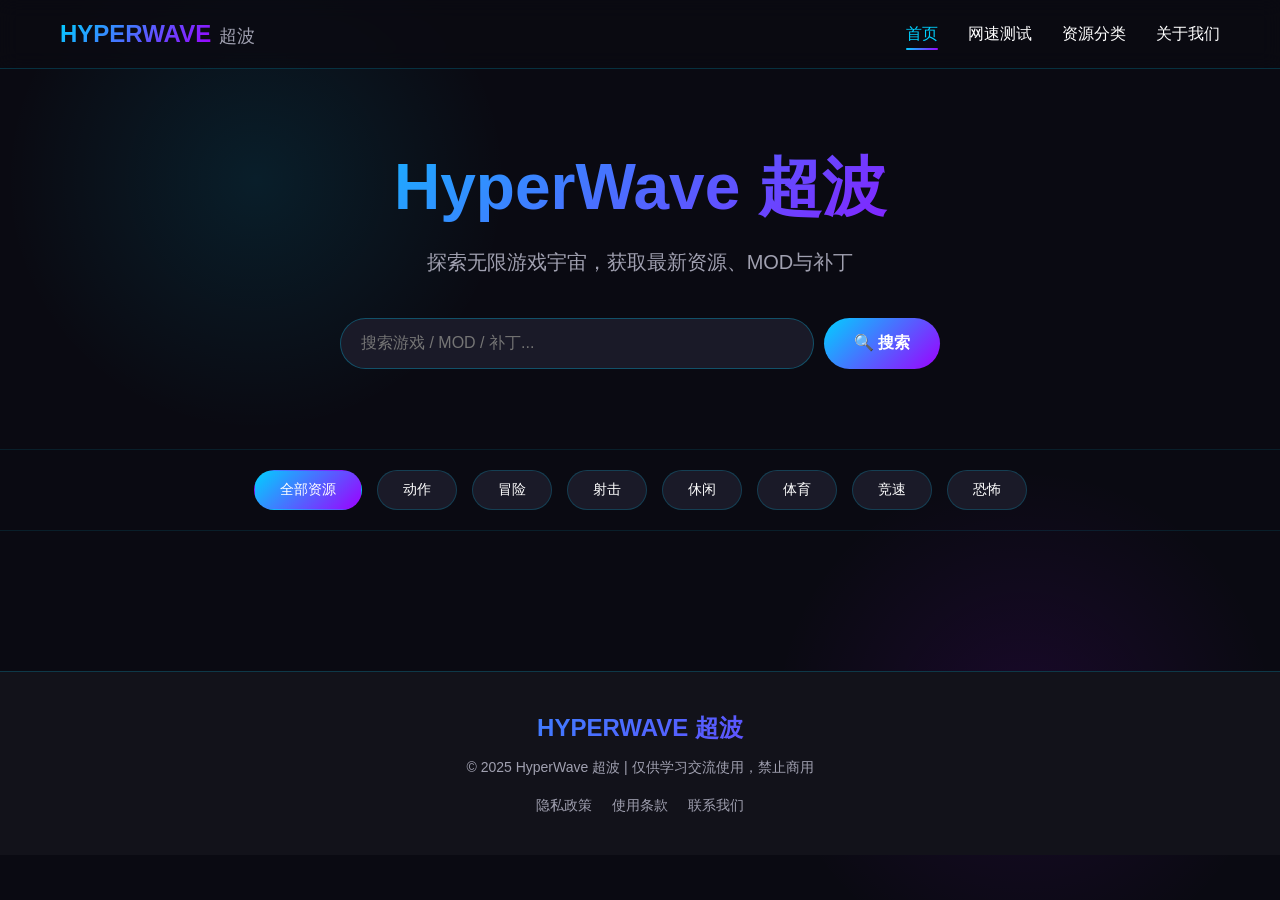
==== index.html @ bfdbbdab "Update index.html" ====
<!DOCTYPE html>
<html lang="zh-CN">
<head>
  <meta charset="UTF-8">
  <meta name="viewport" content="width=device-width, initial-scale=1.0">
  <title>HyperWave 超波 | 游戏资源空间站</title>
  <style>
    /* 全局样式重置 */
    * {
      margin: 0;
      padding: 0;
      box-sizing: border-box;
      font-family: 'Inter', 'PingFang SC', 'Microsoft YaHei', sans-serif;
    }

    /* 自定义CSS变量（科幻蓝紫渐变主题，完全还原最初样式） */
    :root {
      --bg-primary: #0a0a12;
      --bg-secondary: #12121a;
      --bg-card: #1a1a28;
      --text-primary: #ffffff;
      --text-secondary: #a0a0b0;
      --accent-blue: #00d1ff;
      --accent-purple: #9d00ff;
      --accent-gradient: linear-gradient(135deg, #00d1ff 0%, #9d00ff 100%);
    }

    /* 页面基础样式 */
    body {
      background-color: var(--bg-primary);
      color: var(--text-primary);
      background-image: 
        radial-gradient(circle at 20% 20%, rgba(0, 209, 255, 0.1) 0%, transparent 20%),
        radial-gradient(circle at 80% 80%, rgba(157, 0, 255, 0.1) 0%, transparent 20%);
      min-height: 100vh;
    }

    .container {
      width: 100%;
      max-width: 1200px;
      margin: 0 auto;
      padding: 0 20px;
    }

    /* 头部导航样式（完全还原最初） */
    .hw-header {
      background-color: rgba(10, 10, 18, 0.8);
      backdrop-filter: blur(10px);
      border-bottom: 1px solid rgba(0, 209, 255, 0.2);
      padding: 20px 0;
      position: sticky;
      top: 0;
      z-index: 999;
    }

    .hw-header .container {
      display: flex;
      justify-content: space-between;
      align-items: center;
    }

    .logo {
      display: flex;
      align-items: baseline;
      gap: 8px;
    }

    .logo-text {
      font-size: 24px;
      font-weight: 900;
      background: var(--accent-gradient);
      -webkit-background-clip: text;
      -webkit-text-fill-color: transparent;
      background-clip: text;
    }

    .logo-sub {
      font-size: 18px;
      color: var(--text-secondary);
    }

    .nav-menu {
      display: flex;
      align-items: center;
      gap: 30px;
    }

    .nav-link {
      color: var(--text-primary);
      text-decoration: none;
      font-size: 16px;
      font-weight: 500;
      transition: all 0.3s ease;
      position: relative;
    }

    .nav-link:hover {
      color: var(--accent-blue);
    }

    .nav-link.active {
      color: var(--accent-blue);
    }

    .nav-link.active::after {
      content: '';
      position: absolute;
      bottom: -5px;
      left: 0;
      width: 100%;
      height: 2px;
      background: var(--accent-gradient);
      border-radius: 2px;
    }

    /* 下拉菜单样式 */
    .dropdown {
      position: relative;
    }

    .dropdown-toggle {
      display: flex;
      align-items: center;
      gap: 5px;
      cursor: pointer;
    }

    .dropdown-menu {
      position: absolute;
      top: 100%;
      right: 0;
      background-color: var(--bg-card);
      border: 1px solid rgba(0, 209, 255, 0.3);
      border-radius: 10px;
      padding: 10px 0;
      min-width: 150px;
      box-shadow: 0 10px 30px rgba(0, 0, 0, 0.5);
      opacity: 0;
      visibility: hidden;
      transform: translateY(10px);
      transition: all 0.3s ease;
      z-index: 9999;
    }

    .dropdown:hover .dropdown-menu {
      opacity: 1;
      visibility: visible;
      transform: translateY(0);
    }

    .dropdown-menu a {
      display: block;
      padding: 10px 20px;
      color: var(--text-primary);
      text-decoration: none;
      font-size: 14px;
      transition: all 0.3s ease;
    }

    .dropdown-menu a:hover {
      background-color: rgba(0, 209, 255, 0.1);
      color: var(--accent-blue);
      padding-left: 25px;
    }

    /* 英雄区样式（完全还原最初） */
    .hw-hero {
      padding: 80px 0;
      text-align: center;
    }

    .hero-content {
      max-width: 800px;
      margin: 0 auto;
    }

    .hero-title {
      font-size: 64px;
      font-weight: 900;
      background: var(--accent-gradient);
      -webkit-background-clip: text;
      -webkit-text-fill-color: transparent;
      background-clip: text;
      margin-bottom: 20px;
      line-height: 1.2;
    }

    .hero-desc {
      font-size: 20px;
      color: var(--text-secondary);
      margin-bottom: 40px;
      line-height: 1.6;
    }

    .hero-search {
      display: flex;
      gap: 10px;
      max-width: 600px;
      margin: 0 auto;
    }

    .hero-search input {
      flex: 1;
      padding: 15px 20px;
      background-color: var(--bg-card);
      border: 1px solid rgba(0, 209, 255, 0.3);
      border-radius: 30px;
      color: var(--text-primary);
      font-size: 16px;
      outline: none;
      transition: all 0.3s ease;
    }

    .hero-search input:focus {
      border-color: var(--accent-blue);
      box-shadow: 0 0 20px rgba(0, 209, 255, 0.2);
    }

    .search-btn {
      padding: 15px 30px;
      background: var(--accent-gradient);
      border: none;
      border-radius: 30px;
      color: var(--text-primary);
      font-size: 16px;
      font-weight: 700;
      cursor: pointer;
      transition: all 0.3s ease;
    }

    .search-btn:hover {
      transform: translateY(-3px);
      box-shadow: 0 0 25px rgba(0, 209, 255, 0.4);
    }

    /* 分类导航样式（完全还原最初） */
    .hw-category {
      padding: 20px 0;
      border-top: 1px solid rgba(0, 209, 255, 0.1);
      border-bottom: 1px solid rgba(0, 209, 255, 0.1);
      margin-bottom: 40px;
    }

    .hw-category .container {
      display: flex;
      flex-wrap: wrap;
      gap: 15px;
      justify-content: center;
    }

    .category-btn {
      padding: 10px 25px;
      background-color: var(--bg-card);
      border: 1px solid rgba(0, 209, 255, 0.2);
      border-radius: 30px;
      color: var(--text-primary);
      font-size: 14px;
      font-weight: 500;
      cursor: pointer;
      transition: all 0.3s ease;
    }

    .category-btn:hover {
      border-color: var(--accent-blue);
      color: var(--accent-blue);
    }

    .category-btn.active {
      background: var(--accent-gradient);
      border-color: transparent;
      color: var(--text-primary);
    }

    /* 游戏列表网格样式（完全还原最初） */
    .hw-game-grid {
      display: grid;
      grid-template-columns: repeat(auto-fill, minmax(300px, 1fr));
      gap: 30px;
      padding: 20px 0 80px;
    }

    .game-card {
      background-color: var(--bg-card);
      border: 1px solid rgba(0, 209, 255, 0.2);
      border-radius: 15px;
      overflow: hidden;
      transition: all 0.3s ease;
      box-shadow: 0 5px 15px rgba(0, 0, 0, 0.2);
    }

    .game-card:hover {
      transform: translateY(-10px);
      border-color: var(--accent-blue);
      box-shadow: 0 15px 30px rgba(0, 209, 255, 0.2);
    }

    .game-cover {
      width: 100%;
      height: 200px;
      object-fit: cover;
      border-bottom: 1px solid rgba(0, 209, 255, 0.2);
    }

    .game-info {
      padding: 20px;
    }

    .game-title {
      font-size: 18px;
      font-weight: 700;
      margin-bottom: 10px;
      color: var(--text-primary);
    }

    .game-type {
      display: inline-block;
      padding: 5px 10px;
      background-color: rgba(0, 209, 255, 0.1);
      border-radius: 20px;
      color: var(--accent-blue);
      font-size: 12px;
      margin-bottom: 15px;
    }

    .detail-btn {
      width: 100%;
      padding: 12px;
      background: var(--accent-gradient);
      border: none;
      border-radius: 8px;
      color: var(--text-primary);
      font-size: 14px;
      font-weight: 700;
      cursor: pointer;
      transition: all 0.3s ease;
      text-decoration: none;
      display: block;
      text-align: center;
    }

    .detail-btn:hover {
      box-shadow: 0 0 15px rgba(0, 209, 255, 0.3);
    }

    /* 底部样式（完全还原最初） */
    .hw-footer {
      background-color: var(--bg-secondary);
      border-top: 1px solid rgba(0, 209, 255, 0.2);
      padding: 40px 0;
      margin-top: auto;
    }

    .footer-content {
      text-align: center;
    }

    .footer-logo {
      font-size: 24px;
      font-weight: 900;
      background: var(--accent-gradient);
      -webkit-background-clip: text;
      -webkit-text-fill-color: transparent;
      background-clip: text;
      margin-bottom: 15px;
    }

    .footer-desc {
      color: var(--text-secondary);
      font-size: 14px;
      margin-bottom: 20px;
    }

    .footer-links {
      display: flex;
      justify-content: center;
      gap: 20px;
    }

    .footer-links a {
      color: var(--text-secondary);
      text-decoration: none;
      font-size: 14px;
      transition: all 0.3s ease;
    }

    .footer-links a:hover {
      color: var(--accent-blue);
    }

    /* 动画定义 */
    @keyframes fadeIn {
      from { opacity: 0; }
      to { opacity: 1; }
    }

    /* 响应式适配 */
    @media (max-width: 768px) {
      .hero-title {
        font-size: 36px;
      }
      .hero-desc {
        font-size: 16px;
      }
      .nav-menu {
        gap: 15px;
      }
      .logo-text {
        font-size: 20px;
      }
      .logo-sub {
        font-size: 16px;
      }
    }

    @media (max-width: 480px) {
      .hero-search {
        flex-direction: column;
      }
      .nav-menu {
        gap: 10px;
      }
      .nav-link {
        font-size: 14px;
      }
      .hw-game-grid {
        grid-template-columns: 1fr;
      }
    }
  </style>
</head>
<body>

<!-- 顶部导航栏（带渐变LOGO，完全还原最初） -->
<header class="hw-header">
  <div class="container">
    <div class="logo">
      <span class="logo-text">HYPERWAVE</span>
      <span class="logo-sub">超波</span>
    </div>
    <nav class="nav-menu">
      <a href="index.html" class="nav-link active">首页</a>
      <a href="speed.html" class="nav-link">网速测试</a>
      <div class="dropdown">
        <a href="#" class="nav-link dropdown-toggle">资源分类</a>
        <div class="dropdown-menu">
          <a href="#" data-type="all">全部资源</a>
          <a href="#" data-type="动作">动作</a>
          <a href="#" data-type="冒险">冒险</a>
          <a href="#" data-type="射击">射击</a>
          <a href="#" data-type="休闲">休闲</a>
          <a href="#" data-type="体育">体育</a>
          <a href="#" data-type="竞速">竞速</a>
          <a href="#" data-type="恐怖">恐怖</a>
        </div>
      </div>
      <a href="about.html" class="nav-link">关于我们</a>
    </nav>
  </div>
</header>

<!-- 英雄区（中间大LOGO，完全还原最初） -->
<section class="hw-hero">
  <div class="container">
    <div class="hero-content">
      <h1 class="hero-title">HyperWave 超波</h1>
      <p class="hero-desc">探索无限游戏宇宙，获取最新资源、MOD与补丁</p>
      <div class="hero-search">
        <input type="text" id="search" placeholder="搜索游戏 / MOD / 补丁...">
        <button class="search-btn">🔍 搜索</button>
      </div>
    </div>
  </div>
</section>

<!-- 分类导航（完全还原最初） -->
<section class="hw-category">
  <div class="container">
    <button class="category-btn active" data-type="all">全部资源</button>
    <button class="category-btn" data-type="动作">动作</button>
    <button class="category-btn" data-type="冒险">冒险</button>
    <button class="category-btn" data-type="射击">射击</button>
    <button class="category-btn" data-type="休闲">休闲</button>
    <button class="category-btn" data-type="体育">体育</button>
    <button class="category-btn" data-type="竞速">竞速</button>
    <button class="category-btn" data-type="恐怖">恐怖</button>
  </div>
</section>

<!-- 游戏资源列表（完全还原最初样式，数据匹配你文档） -->
<main class="container">
  <div class="hw-game-grid" id="gameList"></div>
</main>

<!-- 底部（完全还原最初） -->
<footer class="hw-footer">
  <div class="container">
    <div class="footer-content">
      <div class="footer-logo">HYPERWAVE 超波</div>
      <p class="footer-desc">© 2025 HyperWave 超波 | 仅供学习交流使用，禁止商用</p>
      <div class="footer-links">
        <a href="#">隐私政策</a>
        <a href="#">使用条款</a>
        <a href="about.html">联系我们</a>
      </div>
    </div>
  </div>
</footer>

<script>
// 游戏数据（完全匹配你文档，有几个网盘链接就显示几个，缺失自动隐藏）
const games = [
  {
    id: 1,
    title: "与你在一起 免安装中文版",
    type: "休闲",
    cover: "https://picsum.photos/seed/yuniyiqizai/400/250",
    desc: "主角James接手民宿，寻找失踪哥哥，并与美丽房客发展感情的3D开放世界恋爱养成游戏。",
    kuake: "https://pan.quark.cn/s/83852767b0b5",
    baidu: "https://pan.baidu.com/s/10VH2cS2tzbSWJlyvOLbOoA?pwd=4jre",
    xunlei: ""
  },
  {
    id: 2,
    title: "游戏常用运行库合集",
    type: "工具",
    cover: "https://picsum.photos/seed/runtime/400/250",
    desc: "游戏必备运行库一键安装包，解决缺少dll、无法启动等90%问题。",
    kuake: "https://pan.quark.cn/s/4f7f78309de2?pwd=BU5G",
    baidu: "https://pan.baidu.com/s/1Tx6Z91ils2OwdMy3_oikmw?pwd=a56g",
    xunlei: ""
  },
  {
    id: 3,
    title: "浣熊推币机 免安装中文版",
    type: "休闲",
    cover: "https://picsum.photos/seed/raccooncoin/400/250",
    desc: "推币机 + 肉鸽卡组构建，150种道具，6名角色，超爽解压。",
    kuake: "https://pan.quark.cn/s/0624ed9c4b96",
    baidu: "https://pan.baidu.com/s/1TAGSt1XbPN7W32o3Grx8aw?pwd=5ijh",
    xunlei: "https://pan.xunlei.com/s/VOpp-UpnAxXVDI_iktjDIwdBA1?pwd=g3n9"
  },
  {
    id: 4,
    title: "灰烬之国 免安装中文版",
    type: "动作",
    cover: "https://picsum.photos/seed/cinderia/400/250",
    desc: "黑暗童话风Roguelite动作游戏，4角色+180技能，爽感战斗。",
    kuake: "https://pan.quark.cn/s/dc61e6bca6a5",
    baidu: "https://pan.baidu.com/s/13sP07opjTxYqO5YqL94J_g?pwd=jnv4",
    xunlei: "https://pan.xunlei.com/s/VOpp0AIAND0feDD6AYYWAm0AA1?pwd=kkub"
  },
  {
    id: 5,
    title: "被勒索的主播 免安装中文版",
    type: "恐怖",
    cover: "https://picsum.photos/seed/hackedstreamer/400/250",
    desc: "真人演出互动电影，50+决策点，5种结局，悬疑窒息。",
    kuake: "https://pan.quark.cn/s/b6490b0fad4e",
    baidu: "https://pan.baidu.com/s/1G7r6J9n1rskhOj5NxbeV-A?pwd=ka43",
    xunlei: ""
  },
  {
    id: 6,
    title: "太空中的妈妈被盗 免费下载",
    type: "冒险",
    cover: "https://picsum.photos/seed/spacemom/400/250",
    desc: "太空探索解谜，寻找妈妈与朋友，剧情向冒险。",
    kuake: "https://pan.quark.cn/s/a63341762d27",
    baidu: "https://pan.baidu.com/s/1YFgYe3rxh8xrrY2crawD3g?pwd=hm36",
    xunlei: ""
  },
  {
    id: 7,
    title: "钢铁雄心4 免费下载",
    type: "动作",
    cover: "https://picsum.photos/seed/hoi4/400/250",
    desc: "二战史诗级战略游戏，含全DLC，历史由你改写。",
    kuake: "https://pan.quark.cn/s/f995c036371a",
    baidu: "",
    xunlei: ""
  },
  {
    id: 8,
    title: "边境检察官 免费下载",
    type: "休闲",
    cover: "https://picsum.photos/seed/border/400/250",
    desc: "边防检察官模拟，查证件、缉私、枪战、追缉，高压体验。",
    kuake: "https://pan.quark.cn/s/d9acffb363e8",
    baidu: "",
    xunlei: ""
  },
  {
    id: 9,
    title: "宗门起源 免安装中文版",
    type: "冒险",
    cover: "https://picsum.photos/seed/zongmen/400/250",
    desc: "开放世界修仙，建宗门、收弟子、闯江湖、抢地盘。",
    kuake: "https://pan.quark.cn/s/5d5e9b79727e",
    baidu: "https://pan.baidu.com/s/1F5nODS8Cx8HQ-PoAXMkQ?pwd=5gjs",
    xunlei: ""
  },
  {
    id: 10,
    title: "纯白和弦（内置作弊菜单）",
    type: "休闲",
    cover: "https://picsum.photos/seed/whitechord/400/250",
    desc: "歌剧少女养成卡牌手游，内置作弊菜单，爽玩全内容。",
    kuake: "https://pan.quark.cn/s/25adef09202d",
    baidu: "",
    xunlei: ""
  },
  {
    id: 11,
    title: "饿殍：明末千里行（解锁完整版）",
    type: "冒险",
    cover: "https://picsum.photos/seed/epiao/400/250",
    desc: "明末黑暗剧情向AVG，双向救赎故事，全内容解锁。",
    kuake: "https://pan.quark.cn/s/9be2f2f79a24",
    baidu: "",
    xunlei: ""
  },
  {
    id: 12,
    title: "大富翁 1-11 合集",
    type: "休闲",
    cover: "https://picsum.photos/seed/richman/400/250",
    desc: "经典大富翁全系列合集，童年回忆一次性集齐。",
    kuake: "https://pan.quark.cn/s/0c0391e7919c",
    baidu: "",
    xunlei: ""
  },
  {
    id: 13,
    title: "千恋*万花",
    type: "休闲",
    cover: "https://picsum.photos/seed/senren/400/250",
    desc: "柚子社神作，和风恋爱冒险，全语音全CG。",
    kuake: "https://pan.quark.cn/s/d06c56e05433",
    baidu: "",
    xunlei: ""
  },
  {
    id: 14,
    title: "中国式网游",
    type: "休闲",
    cover: "https://picsum.photos/seed/chinesemmo/400/250",
    desc: "模拟国产网游氪金人生，超多结局，爆笑玩梗。",
    kuake: "https://pan.quark.cn/s/96047cc5daa0",
    baidu: "",
    xunlei: ""
  },
  {
    id: 15,
    title: "夏日美女：欧巴请和我恋爱吧！ 免安装中文版",
    type: "休闲",
    cover: "https://picsum.photos/seed/summerlove/400/250",
    desc: "乡村恋爱冒险，5位女主，多结局，沉浸式第一人称。",
    kuake: "https://pan.quark.cn/s/d597200fb40d?pwd=8XmX",
    baidu: "https://pan.baidu.com/s/1P147CNhFweeKPReSxx7Q?pwd=inip",
    xunlei: ""
  },
  {
    id: 16,
    title: "杀戮尖塔2 单机+联机 送修改器",
    type: "休闲",
    cover: "https://picsum.photos/seed/sts2/400/250",
    desc: "神作卡牌续作，单机+联机，送修改器，免安装中文版。",
    kuake: "https://pan.quark.cn/s/de756bf7a5d2",
    baidu: "https://pan.baidu.com/s/18kuJm9OQUV7JfjqviQzf5Q?pwd=ds2a",
    xunlei: "https://pan.xunlei.com/s/VOoci-z0ZcV7JfjVnaBS8jvKA1?pwd=huvt"
  },
  {
    id: 17,
    title: "灾后修复师 免安装中文版",
    type: "休闲",
    cover: "https://picsum.photos/seed/roadcraft/400/250",
    desc: "灾后重建模拟，40+工程车辆，8张地图，支持多人联机。",
    kuake: "https://pan.quark.cn/s/d6eac4483e7d?pwd=P5sV",
    baidu: "https://pan.baidu.com/s/1_lPzcvDI8O5J2HVC-ON8yQ?pwd=qkim",
    xunlei: ""
  },
  {
    id: 18,
    title: "攀爬动物：在一起 免安装中文版",
    type: "休闲",
    cover: "https://picsum.photos/seed/climberanimal/400/250",
    desc: "多人跑酷闯关，1-8人联机，跌倒重来，欢乐刺激。",
    kuake: "https://pan.quark.cn/s/849049828092?pwd=Azet",
    baidu: "https://pan.baidu.com/s/1Uu3wz_KfMYel7CFxqY2S1A?pwd=cmcm",
    xunlei: "https://pan.xunlei.com/s/VOoc65uq951lMoP1kyoghO82A1?pwd=4yhh"
  },
  {
    id: 19,
    title: "美女，请别影响我成仙 免安装中文版",
    type: "休闲",
    cover: "https://picsum.photos/seed/xiuxian/400/250",
    desc: "第一人称修仙，多位美女角色，多分支剧情。",
    kuake: "https://pan.quark.cn/s/f51d2012a0be?pwd=e2PG",
    baidu: "",
    xunlei: ""
  },
  {
    id: 20,
    title: "死亡搁浅2：冥滩之上 免安装中文版",
    type: "动作",
    cover: "https://picsum.photos/seed/deathstranding2/400/250",
    desc: "小岛秀夫神作续作，PC终极版，开放世界连接玩法。",
    kuake: "https://pan.quark.cn/s/f7e76ad59970?pwd=XdgQ",
    baidu: "https://pan.baidu.com/s/115XF1ljOkec_Ztw__4Fng?pwd=9ycg",
    xunlei: ""
  },
  {
    id: 21,
    title: "刮个爽 免安装中文版",
    type: "休闲",
    cover: "https://picsum.photos/seed/scratchy/400/250",
    desc: "刮刮乐减压游戏，自动挂机，财富狂飙，超上头。",
    kuake: "https://pan.quark.cn/s/09160ad8e6b7",
    baidu: "https://pan.baidu.com/s/1s0Yed9T0oXPmlxwmsJw58jg?pwd=8gtu",
    xunlei: ""
  }
];

// DOM元素获取
const gameList = document.getElementById("gameList");
const searchInput = document.getElementById("search");
const categoryBtns = document.querySelectorAll(".category-btn");
const dropdownLinks = document.querySelectorAll(".dropdown-menu a");

// 渲染游戏列表（完全还原最初样式）
function renderGameList(filteredGames) {
  gameList.innerHTML = "";
  if (!filteredGames || filteredGames.length === 0) {
    gameList.innerHTML = "<p style='grid-column: 1/-1; text-align: center; color: var(--text-secondary); font-size: 18px; padding: 50px 0;'>暂无相关资源</p>";
    return;
  }
  filteredGames.forEach(game => {
    const card = document.createElement("div");
    card.className = "game-card";
    card.innerHTML = `
      <img src="${game.cover}" alt="${game.title}" class="game-cover" loading="lazy">
      <div class="game-info">
        <h3 class="game-title">${game.title}</h3>
        <span class="game-type">${game.type}</span>
        <a href="game.html?id=${game.id}" class="detail-btn">查看详情</a>
      </div>
    `;
    gameList.appendChild(card);
  });
}

// 搜索功能
searchInput.addEventListener("input", () => {
  const keyword = searchInput.value.toLowerCase().trim();
  const filteredGames = games.filter(game => 
    game.title.toLowerCase().includes(keyword) || 
    game.type.toLowerCase().includes(keyword)
  );
  renderGameList(filteredGames);
  
  // 同步分类按钮状态
  categoryBtns.forEach(btn => btn.classList.remove("active"));
  document.querySelector('.category-btn[data-type="all"]').classList.add("active");
});

// 分类按钮筛选
categoryBtns.forEach(btn => {
  btn.addEventListener("click", () => {
    // 重置激活状态
    categoryBtns.forEach(b => b.classList.remove("active"));
    btn.classList.add("active");
    
    const type = btn.dataset.type;
    const filteredGames = type === "all" ? games : games.filter(game => game.type === type);
    renderGameList(filteredGames);
  });
});

// 下拉菜单联动筛选
dropdownLinks.forEach(link => {
  链接.addEventListener("click", (e) => {
    e.preventDefault();
    const type = 链接.dataset.type;
    
    // 同步分类按钮
    categoryBtns.forEach(btn => {
      btn.classList.toggle("active", btn.dataset.type === type);
    });
    
    // 筛选游戏
    const filteredGames = type === "all" ? games : games.filter(game => game.type === type);
    renderGameList(filteredGames);
  });
});

// 页面加载完成后初始渲染
document.addEventListener("DOMContentLoaded", () => {
  renderGameList(games);
});
</script>

</body>
</html>
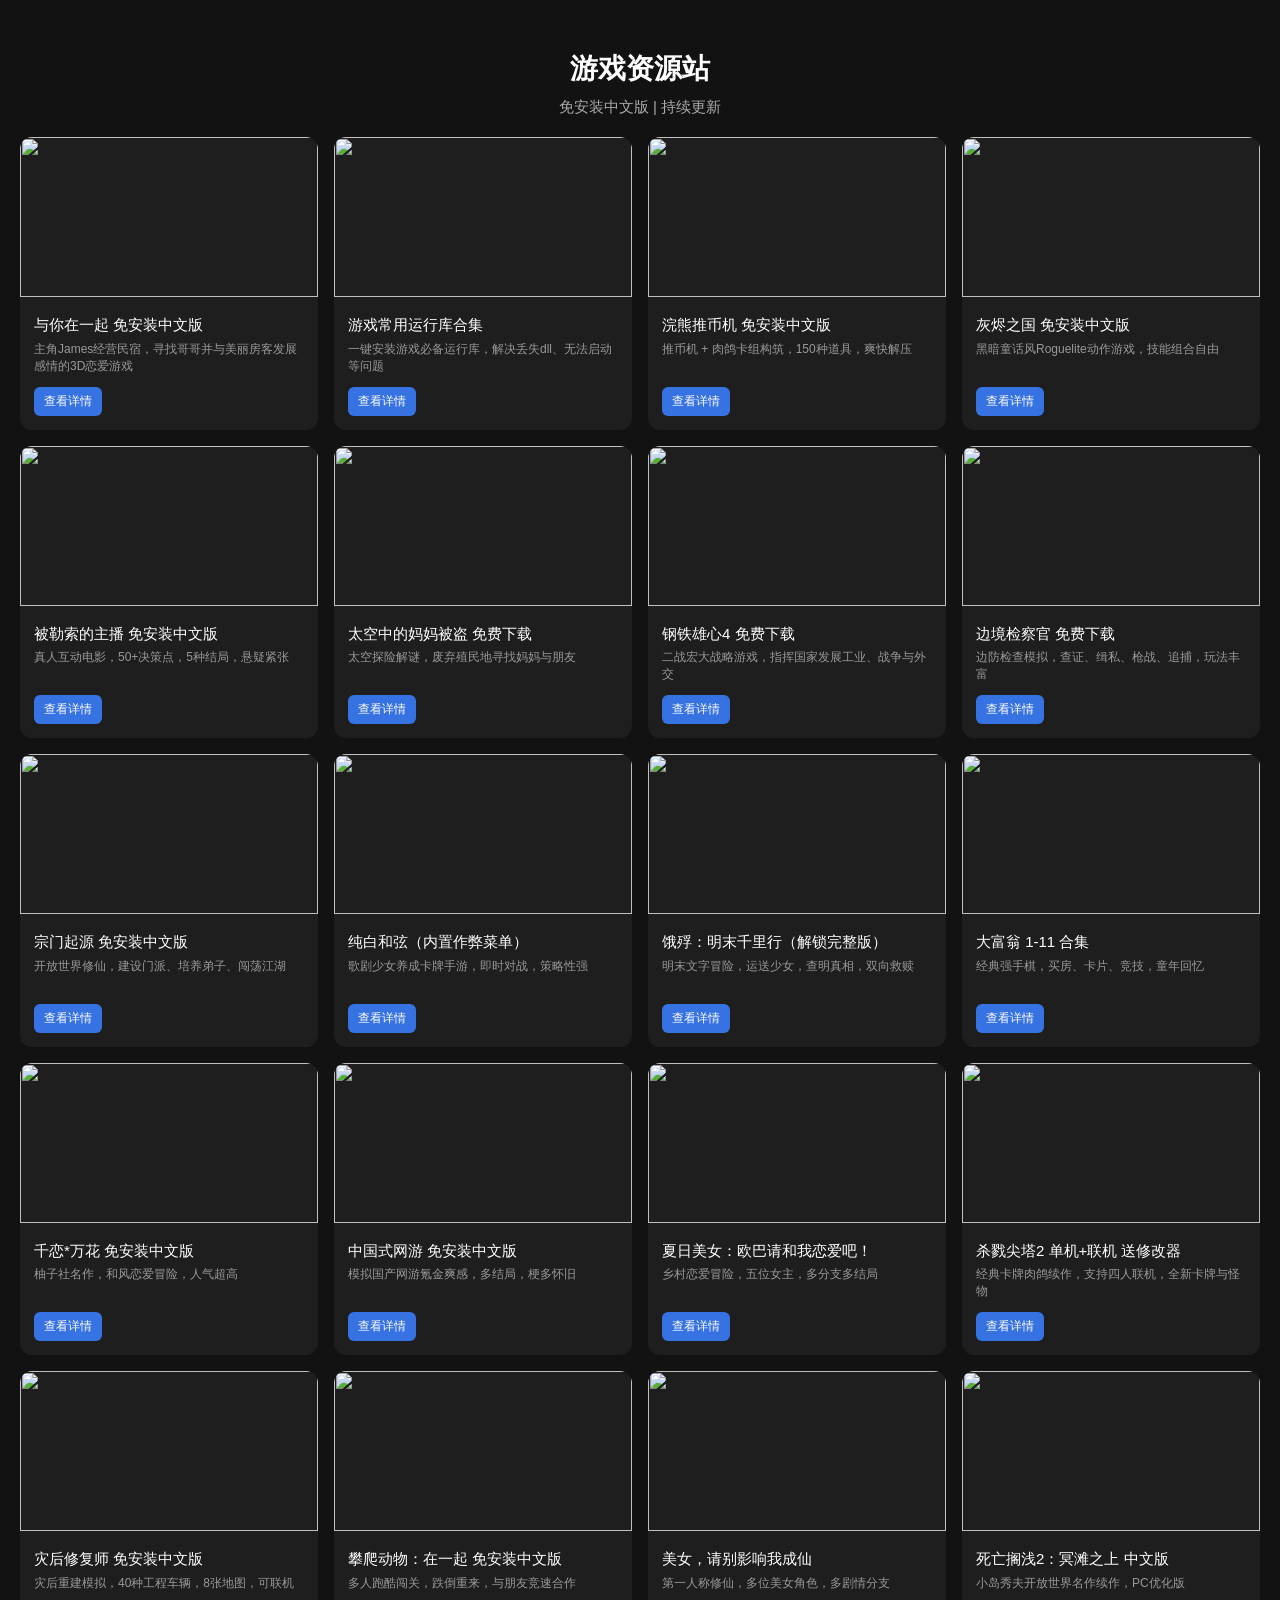
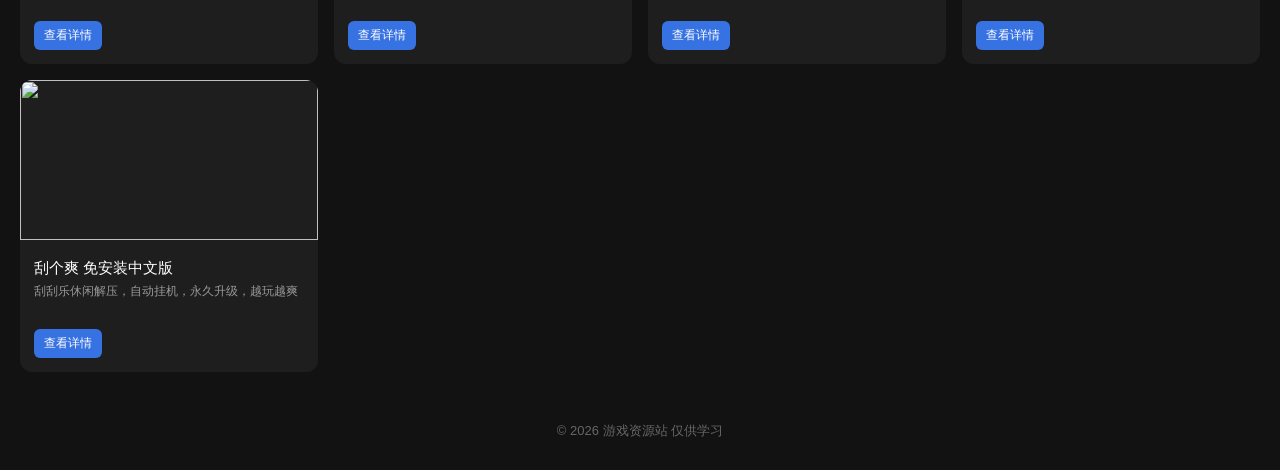
==== commit 62c7bff5: "Update index.html" ====
--- a/index.html
+++ b/index.html
@@ -1,803 +1,76 @@
 <!DOCTYPE html>
 <html lang="zh-CN">
 <head>
-  <meta charset="UTF-8">
-  <meta name="viewport" content="width=device-width, initial-scale=1.0">
-  <title>HyperWave 超波 | 游戏资源空间站</title>
-  <style>
-    /* 全局样式重置 */
-    * {
-      margin: 0;
-      padding: 0;
-      box-sizing: border-box;
-      font-family: 'Inter', 'PingFang SC', 'Microsoft YaHei', sans-serif;
-    }
-
-    /* 自定义CSS变量（科幻蓝紫渐变主题，完全还原最初样式） */
-    :root {
-      --bg-primary: #0a0a12;
-      --bg-secondary: #12121a;
-      --bg-card: #1a1a28;
-      --text-primary: #ffffff;
-      --text-secondary: #a0a0b0;
-      --accent-blue: #00d1ff;
-      --accent-purple: #9d00ff;
-      --accent-gradient: linear-gradient(135deg, #00d1ff 0%, #9d00ff 100%);
-    }
-
-    /* 页面基础样式 */
-    body {
-      background-color: var(--bg-primary);
-      color: var(--text-primary);
-      background-image: 
-        radial-gradient(circle at 20% 20%, rgba(0, 209, 255, 0.1) 0%, transparent 20%),
-        radial-gradient(circle at 80% 80%, rgba(157, 0, 255, 0.1) 0%, transparent 20%);
-      min-height: 100vh;
-    }
-
-    .container {
-      width: 100%;
-      max-width: 1200px;
-      margin: 0 auto;
-      padding: 0 20px;
-    }
-
-    /* 头部导航样式（完全还原最初） */
-    .hw-header {
-      background-color: rgba(10, 10, 18, 0.8);
-      backdrop-filter: blur(10px);
-      border-bottom: 1px solid rgba(0, 209, 255, 0.2);
-      padding: 20px 0;
-      position: sticky;
-      top: 0;
-      z-index: 999;
-    }
-
-    .hw-header .container {
-      display: flex;
-      justify-content: space-between;
-      align-items: center;
-    }
-
-    .logo {
-      display: flex;
-      align-items: baseline;
-      gap: 8px;
-    }
-
-    .logo-text {
-      font-size: 24px;
-      font-weight: 900;
-      background: var(--accent-gradient);
-      -webkit-background-clip: text;
-      -webkit-text-fill-color: transparent;
-      background-clip: text;
-    }
-
-    .logo-sub {
-      font-size: 18px;
-      color: var(--text-secondary);
-    }
-
-    .nav-menu {
-      display: flex;
-      align-items: center;
-      gap: 30px;
-    }
-
-    .nav-link {
-      color: var(--text-primary);
-      text-decoration: none;
-      font-size: 16px;
-      font-weight: 500;
-      transition: all 0.3s ease;
-      position: relative;
-    }
-
-    .nav-link:hover {
-      color: var(--accent-blue);
-    }
-
-    .nav-link.active {
-      color: var(--accent-blue);
-    }
-
-    .nav-link.active::after {
-      content: '';
-      position: absolute;
-      bottom: -5px;
-      left: 0;
-      width: 100%;
-      height: 2px;
-      background: var(--accent-gradient);
-      border-radius: 2px;
-    }
-
-    /* 下拉菜单样式 */
-    .dropdown {
-      position: relative;
-    }
-
-    .dropdown-toggle {
-      display: flex;
-      align-items: center;
-      gap: 5px;
-      cursor: pointer;
-    }
-
-    .dropdown-menu {
-      position: absolute;
-      top: 100%;
-      right: 0;
-      background-color: var(--bg-card);
-      border: 1px solid rgba(0, 209, 255, 0.3);
-      border-radius: 10px;
-      padding: 10px 0;
-      min-width: 150px;
-      box-shadow: 0 10px 30px rgba(0, 0, 0, 0.5);
-      opacity: 0;
-      visibility: hidden;
-      transform: translateY(10px);
-      transition: all 0.3s ease;
-      z-index: 9999;
-    }
-
-    .dropdown:hover .dropdown-menu {
-      opacity: 1;
-      visibility: visible;
-      transform: translateY(0);
-    }
-
-    .dropdown-menu a {
-      display: block;
-      padding: 10px 20px;
-      color: var(--text-primary);
-      text-decoration: none;
-      font-size: 14px;
-      transition: all 0.3s ease;
-    }
-
-    .dropdown-menu a:hover {
-      background-color: rgba(0, 209, 255, 0.1);
-      color: var(--accent-blue);
-      padding-left: 25px;
-    }
-
-    /* 英雄区样式（完全还原最初） */
-    .hw-hero {
-      padding: 80px 0;
-      text-align: center;
-    }
-
-    .hero-content {
-      max-width: 800px;
-      margin: 0 auto;
-    }
-
-    .hero-title {
-      font-size: 64px;
-      font-weight: 900;
-      background: var(--accent-gradient);
-      -webkit-background-clip: text;
-      -webkit-text-fill-color: transparent;
-      background-clip: text;
-      margin-bottom: 20px;
-      line-height: 1.2;
-    }
-
-    .hero-desc {
-      font-size: 20px;
-      color: var(--text-secondary);
-      margin-bottom: 40px;
-      line-height: 1.6;
-    }
-
-    .hero-search {
-      display: flex;
-      gap: 10px;
-      max-width: 600px;
-      margin: 0 auto;
-    }
-
-    .hero-search input {
-      flex: 1;
-      padding: 15px 20px;
-      background-color: var(--bg-card);
-      border: 1px solid rgba(0, 209, 255, 0.3);
-      border-radius: 30px;
-      color: var(--text-primary);
-      font-size: 16px;
-      outline: none;
-      transition: all 0.3s ease;
-    }
-
-    .hero-search input:focus {
-      border-color: var(--accent-blue);
-      box-shadow: 0 0 20px rgba(0, 209, 255, 0.2);
-    }
-
-    .search-btn {
-      padding: 15px 30px;
-      background: var(--accent-gradient);
-      border: none;
-      border-radius: 30px;
-      color: var(--text-primary);
-      font-size: 16px;
-      font-weight: 700;
-      cursor: pointer;
-      transition: all 0.3s ease;
-    }
-
-    .search-btn:hover {
-      transform: translateY(-3px);
-      box-shadow: 0 0 25px rgba(0, 209, 255, 0.4);
-    }
-
-    /* 分类导航样式（完全还原最初） */
-    .hw-category {
-      padding: 20px 0;
-      border-top: 1px solid rgba(0, 209, 255, 0.1);
-      border-bottom: 1px solid rgba(0, 209, 255, 0.1);
-      margin-bottom: 40px;
-    }
-
-    .hw-category .container {
-      display: flex;
-      flex-wrap: wrap;
-      gap: 15px;
-      justify-content: center;
-    }
-
-    .category-btn {
-      padding: 10px 25px;
-      background-color: var(--bg-card);
-      border: 1px solid rgba(0, 209, 255, 0.2);
-      border-radius: 30px;
-      color: var(--text-primary);
-      font-size: 14px;
-      font-weight: 500;
-      cursor: pointer;
-      transition: all 0.3s ease;
-    }
-
-    .category-btn:hover {
-      border-color: var(--accent-blue);
-      color: var(--accent-blue);
-    }
-
-    .category-btn.active {
-      background: var(--accent-gradient);
-      border-color: transparent;
-      color: var(--text-primary);
-    }
-
-    /* 游戏列表网格样式（完全还原最初） */
-    .hw-game-grid {
-      display: grid;
-      grid-template-columns: repeat(auto-fill, minmax(300px, 1fr));
-      gap: 30px;
-      padding: 20px 0 80px;
-    }
-
-    .game-card {
-      background-color: var(--bg-card);
-      border: 1px solid rgba(0, 209, 255, 0.2);
-      border-radius: 15px;
-      overflow: hidden;
-      transition: all 0.3s ease;
-      box-shadow: 0 5px 15px rgba(0, 0, 0, 0.2);
-    }
-
-    .game-card:hover {
-      transform: translateY(-10px);
-      border-color: var(--accent-blue);
-      box-shadow: 0 15px 30px rgba(0, 209, 255, 0.2);
-    }
-
-    .game-cover {
-      width: 100%;
-      height: 200px;
-      object-fit: cover;
-      border-bottom: 1px solid rgba(0, 209, 255, 0.2);
-    }
-
-    .game-info {
-      padding: 20px;
-    }
-
-    .game-title {
-      font-size: 18px;
-      font-weight: 700;
-      margin-bottom: 10px;
-      color: var(--text-primary);
-    }
-
-    .game-type {
-      display: inline-block;
-      padding: 5px 10px;
-      background-color: rgba(0, 209, 255, 0.1);
-      border-radius: 20px;
-      color: var(--accent-blue);
-      font-size: 12px;
-      margin-bottom: 15px;
-    }
-
-    .detail-btn {
-      width: 100%;
-      padding: 12px;
-      background: var(--accent-gradient);
-      border: none;
-      border-radius: 8px;
-      color: var(--text-primary);
-      font-size: 14px;
-      font-weight: 700;
-      cursor: pointer;
-      transition: all 0.3s ease;
-      text-decoration: none;
-      display: block;
-      text-align: center;
-    }
-
-    .detail-btn:hover {
-      box-shadow: 0 0 15px rgba(0, 209, 255, 0.3);
-    }
-
-    /* 底部样式（完全还原最初） */
-    .hw-footer {
-      background-color: var(--bg-secondary);
-      border-top: 1px solid rgba(0, 209, 255, 0.2);
-      padding: 40px 0;
-      margin-top: auto;
-    }
-
-    .footer-content {
-      text-align: center;
-    }
-
-    .footer-logo {
-      font-size: 24px;
-      font-weight: 900;
-      background: var(--accent-gradient);
-      -webkit-background-clip: text;
-      -webkit-text-fill-color: transparent;
-      background-clip: text;
-      margin-bottom: 15px;
-    }
-
-    .footer-desc {
-      color: var(--text-secondary);
-      font-size: 14px;
-      margin-bottom: 20px;
-    }
-
-    .footer-links {
-      display: flex;
-      justify-content: center;
-      gap: 20px;
-    }
-
-    .footer-links a {
-      color: var(--text-secondary);
-      text-decoration: none;
-      font-size: 14px;
-      transition: all 0.3s ease;
-    }
-
-    .footer-links a:hover {
-      color: var(--accent-blue);
-    }
-
-    /* 动画定义 */
-    @keyframes fadeIn {
-      from { opacity: 0; }
-      to { opacity: 1; }
-    }
-
-    /* 响应式适配 */
-    @media (max-width: 768px) {
-      .hero-title {
-        font-size: 36px;
-      }
-      .hero-desc {
-        font-size: 16px;
-      }
-      .nav-menu {
-        gap: 15px;
-      }
-      .logo-text {
-        font-size: 20px;
-      }
-      .logo-sub {
-        font-size: 16px;
-      }
-    }
-
-    @media (max-width: 480px) {
-      .hero-search {
-        flex-direction: column;
-      }
-      .nav-menu {
-        gap: 10px;
-      }
-      .nav-link {
-        font-size: 14px;
-      }
-      .hw-game-grid {
-        grid-template-columns: 1fr;
-      }
-    }
-  </style>
+<meta charset="UTF-8">
+<meta name="viewport" content="width=device-width, initial-scale=1.0">
+<title>游戏资源站 - 免安装中文版合集</title>
+<style>
+*{box-sizing:border-box;margin:0;padding:0}
+body{background:#121212;color:#e0e0e0;font-family:PingFang SC,Microsoft YaHei,sans-serif}
+.container{max-width:1400px;margin:0 auto;padding:20px}
+header{text-align:center;padding:30px 0 20px}
+header h1{font-size:28px;color:#fff;margin-bottom:10px}
+header p{color:#aaa;font-size:15px}
+.grid{display:grid;grid-template-columns:repeat(4,1fr);gap:16px}
+@media(max-width:1200px){.grid{grid-template-columns:repeat(3,1fr)}}
+@media(max-width:768px){.grid{grid-template-columns:repeat(2,1fr)}}
+@media(max-width:500px){.grid{grid-template-columns:1fr}}
+.card{background:#1e1e1e;border-radius:12px;overflow:hidden;transition:all .2s}
+.card:hover{transform:translateY(-4px);box-shadow:0 8px 20px rgba(0,0,0,.4)}
+.card .cover{width:100%;height:160px;object-fit:cover}
+.card .info{padding:14px}
+.card .title{font-size:15px;color:#fff;margin-bottom:6px;line-height:1.3}
+.card .desc{font-size:12px;color:#999;height:36px;overflow:hidden}
+.card a{display:inline-block;margin-top:10px;padding:6px 10px;background:#3772e2;color:#fff;font-size:12px;border-radius:6px;text-decoration:none}
+footer{text-align:center;padding:30px 0;color:#666;font-size:13px}
+</style>
 </head>
 <body>
-
-<!-- 顶部导航栏（带渐变LOGO，完全还原最初） -->
-<header class="hw-header">
-  <div class="container">
-    <div class="logo">
-      <span class="logo-text">HYPERWAVE</span>
-      <span class="logo-sub">超波</span>
-    </div>
-    <nav class="nav-menu">
-      <a href="index.html" class="nav-link active">首页</a>
-      <a href="speed.html" class="nav-link">网速测试</a>
-      <div class="dropdown">
-        <a href="#" class="nav-link dropdown-toggle">资源分类</a>
-        <div class="dropdown-menu">
-          <a href="#" data-type="all">全部资源</a>
-          <a href="#" data-type="动作">动作</a>
-          <a href="#" data-type="冒险">冒险</a>
-          <a href="#" data-type="射击">射击</a>
-          <a href="#" data-type="休闲">休闲</a>
-          <a href="#" data-type="体育">体育</a>
-          <a href="#" data-type="竞速">竞速</a>
-          <a href="#" data-type="恐怖">恐怖</a>
-        </div>
-      </div>
-      <a href="about.html" class="nav-link">关于我们</a>
-    </nav>
-  </div>
+<div class="container">
+<header>
+<h1>游戏资源站</h1>
+<p>免安装中文版 | 持续更新</p>
 </header>
-
-<!-- 英雄区（中间大LOGO，完全还原最初） -->
-<section class="hw-hero">
-  <div class="container">
-    <div class="hero-content">
-      <h1 class="hero-title">HyperWave 超波</h1>
-      <p class="hero-desc">探索无限游戏宇宙，获取最新资源、MOD与补丁</p>
-      <div class="hero-search">
-        <input type="text" id="search" placeholder="搜索游戏 / MOD / 补丁...">
-        <button class="search-btn">🔍 搜索</button>
-      </div>
-    </div>
-  </div>
-</section>
-
-<!-- 分类导航（完全还原最初） -->
-<section class="hw-category">
-  <div class="container">
-    <button class="category-btn active" data-type="all">全部资源</button>
-    <button class="category-btn" data-type="动作">动作</button>
-    <button class="category-btn" data-type="冒险">冒险</button>
-    <button class="category-btn" data-type="射击">射击</button>
-    <button class="category-btn" data-type="休闲">休闲</button>
-    <button class="category-btn" data-type="体育">体育</button>
-    <button class="category-btn" data-type="竞速">竞速</button>
-    <button class="category-btn" data-type="恐怖">恐怖</button>
-  </div>
-</section>
-
-<!-- 游戏资源列表（完全还原最初样式，数据匹配你文档） -->
-<main class="container">
-  <div class="hw-game-grid" id="gameList"></div>
-</main>
-
-<!-- 底部（完全还原最初） -->
-<footer class="hw-footer">
-  <div class="container">
-    <div class="footer-content">
-      <div class="footer-logo">HYPERWAVE 超波</div>
-      <p class="footer-desc">© 2025 HyperWave 超波 | 仅供学习交流使用，禁止商用</p>
-      <div class="footer-links">
-        <a href="#">隐私政策</a>
-        <a href="#">使用条款</a>
-        <a href="about.html">联系我们</a>
-      </div>
-    </div>
-  </div>
-</footer>
-
+<div class="grid" id="gameList"></div>
+</div>
+<footer>© 2026 游戏资源站 仅供学习</footer>
 <script>
-// 游戏数据（完全匹配你文档，有几个网盘链接就显示几个，缺失自动隐藏）
 const games = [
-  {
-    id: 1,
-    title: "与你在一起 免安装中文版",
-    type: "休闲",
-    cover: "https://picsum.photos/seed/yuniyiqizai/400/250",
-    desc: "主角James接手民宿，寻找失踪哥哥，并与美丽房客发展感情的3D开放世界恋爱养成游戏。",
-    kuake: "https://pan.quark.cn/s/83852767b0b5",
-    baidu: "https://pan.baidu.com/s/10VH2cS2tzbSWJlyvOLbOoA?pwd=4jre",
-    xunlei: ""
-  },
-  {
-    id: 2,
-    title: "游戏常用运行库合集",
-    type: "工具",
-    cover: "https://picsum.photos/seed/runtime/400/250",
-    desc: "游戏必备运行库一键安装包，解决缺少dll、无法启动等90%问题。",
-    kuake: "https://pan.quark.cn/s/4f7f78309de2?pwd=BU5G",
-    baidu: "https://pan.baidu.com/s/1Tx6Z91ils2OwdMy3_oikmw?pwd=a56g",
-    xunlei: ""
-  },
-  {
-    id: 3,
-    title: "浣熊推币机 免安装中文版",
-    type: "休闲",
-    cover: "https://picsum.photos/seed/raccooncoin/400/250",
-    desc: "推币机 + 肉鸽卡组构建，150种道具，6名角色，超爽解压。",
-    kuake: "https://pan.quark.cn/s/0624ed9c4b96",
-    baidu: "https://pan.baidu.com/s/1TAGSt1XbPN7W32o3Grx8aw?pwd=5ijh",
-    xunlei: "https://pan.xunlei.com/s/VOpp-UpnAxXVDI_iktjDIwdBA1?pwd=g3n9"
-  },
-  {
-    id: 4,
-    title: "灰烬之国 免安装中文版",
-    type: "动作",
-    cover: "https://picsum.photos/seed/cinderia/400/250",
-    desc: "黑暗童话风Roguelite动作游戏，4角色+180技能，爽感战斗。",
-    kuake: "https://pan.quark.cn/s/dc61e6bca6a5",
-    baidu: "https://pan.baidu.com/s/13sP07opjTxYqO5YqL94J_g?pwd=jnv4",
-    xunlei: "https://pan.xunlei.com/s/VOpp0AIAND0feDD6AYYWAm0AA1?pwd=kkub"
-  },
-  {
-    id: 5,
-    title: "被勒索的主播 免安装中文版",
-    type: "恐怖",
-    cover: "https://picsum.photos/seed/hackedstreamer/400/250",
-    desc: "真人演出互动电影，50+决策点，5种结局，悬疑窒息。",
-    kuake: "https://pan.quark.cn/s/b6490b0fad4e",
-    baidu: "https://pan.baidu.com/s/1G7r6J9n1rskhOj5NxbeV-A?pwd=ka43",
-    xunlei: ""
-  },
-  {
-    id: 6,
-    title: "太空中的妈妈被盗 免费下载",
-    type: "冒险",
-    cover: "https://picsum.photos/seed/spacemom/400/250",
-    desc: "太空探索解谜，寻找妈妈与朋友，剧情向冒险。",
-    kuake: "https://pan.quark.cn/s/a63341762d27",
-    baidu: "https://pan.baidu.com/s/1YFgYe3rxh8xrrY2crawD3g?pwd=hm36",
-    xunlei: ""
-  },
-  {
-    id: 7,
-    title: "钢铁雄心4 免费下载",
-    type: "动作",
-    cover: "https://picsum.photos/seed/hoi4/400/250",
-    desc: "二战史诗级战略游戏，含全DLC，历史由你改写。",
-    kuake: "https://pan.quark.cn/s/f995c036371a",
-    baidu: "",
-    xunlei: ""
-  },
-  {
-    id: 8,
-    title: "边境检察官 免费下载",
-    type: "休闲",
-    cover: "https://picsum.photos/seed/border/400/250",
-    desc: "边防检察官模拟，查证件、缉私、枪战、追缉，高压体验。",
-    kuake: "https://pan.quark.cn/s/d9acffb363e8",
-    baidu: "",
-    xunlei: ""
-  },
-  {
-    id: 9,
-    title: "宗门起源 免安装中文版",
-    type: "冒险",
-    cover: "https://picsum.photos/seed/zongmen/400/250",
-    desc: "开放世界修仙，建宗门、收弟子、闯江湖、抢地盘。",
-    kuake: "https://pan.quark.cn/s/5d5e9b79727e",
-    baidu: "https://pan.baidu.com/s/1F5nODS8Cx8HQ-PoAXMkQ?pwd=5gjs",
-    xunlei: ""
-  },
-  {
-    id: 10,
-    title: "纯白和弦（内置作弊菜单）",
-    type: "休闲",
-    cover: "https://picsum.photos/seed/whitechord/400/250",
-    desc: "歌剧少女养成卡牌手游，内置作弊菜单，爽玩全内容。",
-    kuake: "https://pan.quark.cn/s/25adef09202d",
-    baidu: "",
-    xunlei: ""
-  },
-  {
-    id: 11,
-    title: "饿殍：明末千里行（解锁完整版）",
-    type: "冒险",
-    cover: "https://picsum.photos/seed/epiao/400/250",
-    desc: "明末黑暗剧情向AVG，双向救赎故事，全内容解锁。",
-    kuake: "https://pan.quark.cn/s/9be2f2f79a24",
-    baidu: "",
-    xunlei: ""
-  },
-  {
-    id: 12,
-    title: "大富翁 1-11 合集",
-    type: "休闲",
-    cover: "https://picsum.photos/seed/richman/400/250",
-    desc: "经典大富翁全系列合集，童年回忆一次性集齐。",
-    kuake: "https://pan.quark.cn/s/0c0391e7919c",
-    baidu: "",
-    xunlei: ""
-  },
-  {
-    id: 13,
-    title: "千恋*万花",
-    type: "休闲",
-    cover: "https://picsum.photos/seed/senren/400/250",
-    desc: "柚子社神作，和风恋爱冒险，全语音全CG。",
-    kuake: "https://pan.quark.cn/s/d06c56e05433",
-    baidu: "",
-    xunlei: ""
-  },
-  {
-    id: 14,
-    title: "中国式网游",
-    type: "休闲",
-    cover: "https://picsum.photos/seed/chinesemmo/400/250",
-    desc: "模拟国产网游氪金人生，超多结局，爆笑玩梗。",
-    kuake: "https://pan.quark.cn/s/96047cc5daa0",
-    baidu: "",
-    xunlei: ""
-  },
-  {
-    id: 15,
-    title: "夏日美女：欧巴请和我恋爱吧！ 免安装中文版",
-    type: "休闲",
-    cover: "https://picsum.photos/seed/summerlove/400/250",
-    desc: "乡村恋爱冒险，5位女主，多结局，沉浸式第一人称。",
-    kuake: "https://pan.quark.cn/s/d597200fb40d?pwd=8XmX",
-    baidu: "https://pan.baidu.com/s/1P147CNhFweeKPReSxx7Q?pwd=inip",
-    xunlei: ""
-  },
-  {
-    id: 16,
-    title: "杀戮尖塔2 单机+联机 送修改器",
-    type: "休闲",
-    cover: "https://picsum.photos/seed/sts2/400/250",
-    desc: "神作卡牌续作，单机+联机，送修改器，免安装中文版。",
-    kuake: "https://pan.quark.cn/s/de756bf7a5d2",
-    baidu: "https://pan.baidu.com/s/18kuJm9OQUV7JfjqviQzf5Q?pwd=ds2a",
-    xunlei: "https://pan.xunlei.com/s/VOoci-z0ZcV7JfjVnaBS8jvKA1?pwd=huvt"
-  },
-  {
-    id: 17,
-    title: "灾后修复师 免安装中文版",
-    type: "休闲",
-    cover: "https://picsum.photos/seed/roadcraft/400/250",
-    desc: "灾后重建模拟，40+工程车辆，8张地图，支持多人联机。",
-    kuake: "https://pan.quark.cn/s/d6eac4483e7d?pwd=P5sV",
-    baidu: "https://pan.baidu.com/s/1_lPzcvDI8O5J2HVC-ON8yQ?pwd=qkim",
-    xunlei: ""
-  },
-  {
-    id: 18,
-    title: "攀爬动物：在一起 免安装中文版",
-    type: "休闲",
-    cover: "https://picsum.photos/seed/climberanimal/400/250",
-    desc: "多人跑酷闯关，1-8人联机，跌倒重来，欢乐刺激。",
-    kuake: "https://pan.quark.cn/s/849049828092?pwd=Azet",
-    baidu: "https://pan.baidu.com/s/1Uu3wz_KfMYel7CFxqY2S1A?pwd=cmcm",
-    xunlei: "https://pan.xunlei.com/s/VOoc65uq951lMoP1kyoghO82A1?pwd=4yhh"
-  },
-  {
-    id: 19,
-    title: "美女，请别影响我成仙 免安装中文版",
-    type: "休闲",
-    cover: "https://picsum.photos/seed/xiuxian/400/250",
-    desc: "第一人称修仙，多位美女角色，多分支剧情。",
-    kuake: "https://pan.quark.cn/s/f51d2012a0be?pwd=e2PG",
-    baidu: "",
-    xunlei: ""
-  },
-  {
-    id: 20,
-    title: "死亡搁浅2：冥滩之上 免安装中文版",
-    type: "动作",
-    cover: "https://picsum.photos/seed/deathstranding2/400/250",
-    desc: "小岛秀夫神作续作，PC终极版，开放世界连接玩法。",
-    kuake: "https://pan.quark.cn/s/f7e76ad59970?pwd=XdgQ",
-    baidu: "https://pan.baidu.com/s/115XF1ljOkec_Ztw__4Fng?pwd=9ycg",
-    xunlei: ""
-  },
-  {
-    id: 21,
-    title: "刮个爽 免安装中文版",
-    type: "休闲",
-    cover: "https://picsum.photos/seed/scratchy/400/250",
-    desc: "刮刮乐减压游戏，自动挂机，财富狂飙，超上头。",
-    kuake: "https://pan.quark.cn/s/09160ad8e6b7",
-    baidu: "https://pan.baidu.com/s/1s0Yed9T0oXPmlxwmsJw58jg?pwd=8gtu",
-    xunlei: ""
-  }
+{"id":1,"name":"与你在一起 免安装中文版","cover":"https://picsum.photos/seed/game1/400/225","desc":"主角James经营民宿，寻找哥哥并与美丽房客发展感情的3D恋爱游戏"},
+{"id":2,"name":"游戏常用运行库合集","cover":"https://picsum.photos/seed/game2/400/225","desc":"一键安装游戏必备运行库，解决丢失dll、无法启动等问题"},
+{"id":3,"name":"浣熊推币机 免安装中文版","cover":"https://picsum.photos/seed/game3/400/225","desc":"推币机 + 肉鸽卡组构筑，150种道具，爽快解压"},
+{"id":4,"name":"灰烬之国 免安装中文版","cover":"https://picsum.photos/seed/game4/400/225","desc":"黑暗童话风Roguelite动作游戏，技能组合自由"},
+{"id":5,"name":"被勒索的主播 免安装中文版","cover":"https://picsum.photos/seed/game5/400/225","desc":"真人互动电影，50+决策点，5种结局，悬疑紧张"},
+{"id":6,"name":"太空中的妈妈被盗 免费下载","cover":"https://picsum.photos/seed/game6/400/225","desc":"太空探险解谜，废弃殖民地寻找妈妈与朋友"},
+{"id":7,"name":"钢铁雄心4 免费下载","cover":"https://picsum.photos/seed/game7/400/225","desc":"二战宏大战略游戏，指挥国家发展工业、战争与外交"},
+{"id":8,"name":"边境检察官 免费下载","cover":"https://picsum.photos/seed/game8/400/225","desc":"边防检查模拟，查证、缉私、枪战、追捕，玩法丰富"},
+{"id":9,"name":"宗门起源 免安装中文版","cover":"https://picsum.photos/seed/game9/400/225","desc":"开放世界修仙，建设门派、培养弟子、闯荡江湖"},
+{"id":10,"name":"纯白和弦（内置作弊菜单）","cover":"https://picsum.photos/seed/game10/400/225","desc":"歌剧少女养成卡牌手游，即时对战，策略性强"},
+{"id":11,"name":"饿殍：明末千里行（解锁完整版）","cover":"https://picsum.photos/seed/game11/400/225","desc":"明末文字冒险，运送少女，查明真相，双向救赎"},
+{"id":12,"name":"大富翁 1-11 合集","cover":"https://picsum.photos/seed/game12/400/225","desc":"经典强手棋，买房、卡片、竞技，童年回忆"},
+{"id":13,"name":"千恋*万花 免安装中文版","cover":"https://picsum.photos/seed/game13/400/225","desc":"柚子社名作，和风恋爱冒险，人气超高"},
+{"id":14,"name":"中国式网游 免安装中文版","cover":"https://picsum.photos/seed/game14/400/225","desc":"模拟国产网游氪金爽感，多结局，梗多怀旧"},
+{"id":15,"name":"夏日美女：欧巴请和我恋爱吧！","cover":"https://picsum.photos/seed/game15/400/225","desc":"乡村恋爱冒险，五位女主，多分支多结局"},
+{"id":16,"name":"杀戮尖塔2 单机+联机 送修改器","cover":"https://picsum.photos/seed/game16/400/225","desc":"经典卡牌肉鸽续作，支持四人联机，全新卡牌与怪物"},
+{"id":17,"name":"灾后修复师 免安装中文版","cover":"https://picsum.photos/seed/game17/400/225","desc":"灾后重建模拟，40种工程车辆，8张地图，可联机"},
+{"id":18,"name":"攀爬动物：在一起 免安装中文版","cover":"https://picsum.photos/seed/game18/400/225","desc":"多人跑酷闯关，跌倒重来，与朋友竞速合作"},
+{"id":19,"name":"美女，请别影响我成仙","cover":"https://picsum.photos/seed/game19/400/225","desc":"第一人称修仙，多位美女角色，多剧情分支"},
+{"id":20,"name":"死亡搁浅2：冥滩之上 中文版","cover":"https://picsum.photos/seed/game20/400/225","desc":"小岛秀夫开放世界名作续作，PC优化版"},
+{"id":21,"name":"刮个爽 免安装中文版","cover":"https://picsum.photos/seed/game21/400/225","desc":"刮刮乐休闲解压，自动挂机，永久升级，越玩越爽"}
 ];
-
-// DOM元素获取
-const gameList = document.getElementById("gameList");
-const searchInput = document.getElementById("search");
-const categoryBtns = document.querySelectorAll(".category-btn");
-const dropdownLinks = document.querySelectorAll(".dropdown-menu a");
-
-// 渲染游戏列表（完全还原最初样式）
-function renderGameList(filteredGames) {
-  gameList.innerHTML = "";
-  if (!filteredGames || filteredGames.length === 0) {
-    gameList.innerHTML = "<p style='grid-column: 1/-1; text-align: center; color: var(--text-secondary); font-size: 18px; padding: 50px 0;'>暂无相关资源</p>";
-    return;
-  }
-  filteredGames.forEach(game => {
-    const card = document.createElement("div");
-    card.className = "game-card";
-    card.innerHTML = `
-      <img src="${game.cover}" alt="${game.title}" class="game-cover" loading="lazy">
-      <div class="game-info">
-        <h3 class="game-title">${game.title}</h3>
-        <span class="game-type">${game.type}</span>
-        <a href="game.html?id=${game.id}" class="detail-btn">查看详情</a>
-      </div>
-    `;
-    gameList.appendChild(card);
-  });
-}
-
-// 搜索功能
-searchInput.addEventListener("input", () => {
-  const keyword = searchInput.value.toLowerCase().trim();
-  const filteredGames = games.filter(game => 
-    game.title.toLowerCase().includes(keyword) || 
-    game.type.toLowerCase().includes(keyword)
-  );
-  renderGameList(filteredGames);
-  
-  // 同步分类按钮状态
-  categoryBtns.forEach(btn => btn.classList.remove("active"));
-  document.querySelector('.category-btn[data-type="all"]').classList.add("active");
-});
-
-// 分类按钮筛选
-categoryBtns.forEach(btn => {
-  btn.addEventListener("click", () => {
-    // 重置激活状态
-    categoryBtns.forEach(b => b.classList.remove("active"));
-    btn.classList.add("active");
-    
-    const type = btn.dataset.type;
-    const filteredGames = type === "all" ? games : games.filter(game => game.type === type);
-    renderGameList(filteredGames);
-  });
-});
-
-// 下拉菜单联动筛选
-dropdownLinks.forEach(link => {
-  链接.addEventListener("click", (e) => {
-    e.preventDefault();
-    const type = 链接.dataset.type;
-    
-    // 同步分类按钮
-    categoryBtns.forEach(btn => {
-      btn.classList.toggle("active", btn.dataset.type === type);
-    });
-    
-    // 筛选游戏
-    const filteredGames = type === "all" ? games : games.filter(game => game.type === type);
-    renderGameList(filteredGames);
-  });
-});
-
-// 页面加载完成后初始渲染
-document.addEventListener("DOMContentLoaded", () => {
-  renderGameList(games);
+const list = document.getElementById('gameList');
+games.forEach(g=>{
+let div = document.createElement('div');
+div.className='card';
+div.innerHTML = `
+<img class="cover" src="${g.cover}">
+<div class="info">
+<div class="title">${g.name}</div>
+<div class="desc">${g.desc}</div>
+<a href="detail.html?id=${g.id}">查看详情</a>
+</div>`;
+list.appendChild(div);
 });
 </script>
-
 </body>
 </html>
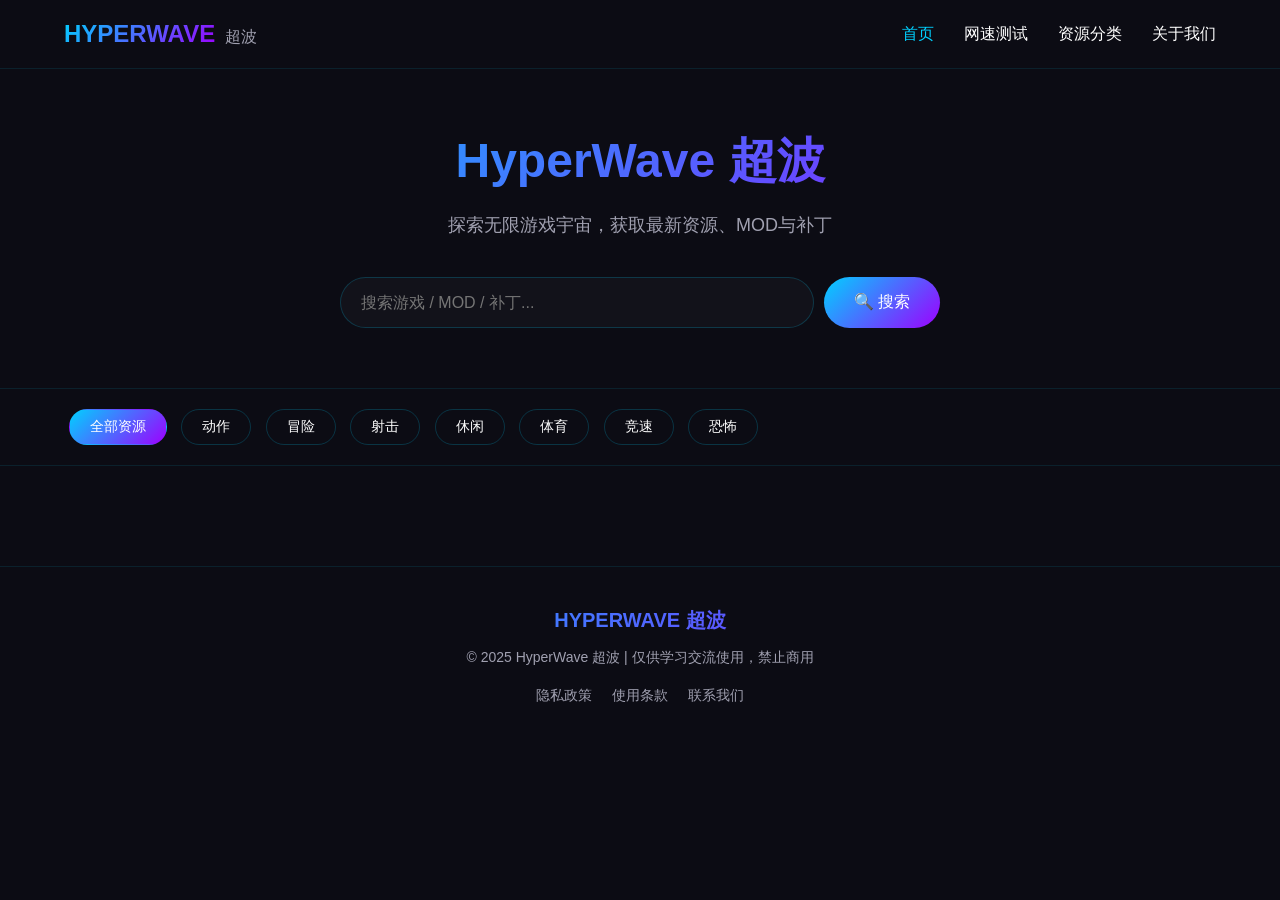
==== commit 5312b781: "Update index.html" ====
--- a/index.html
+++ b/index.html
@@ -1,76 +1,447 @@
 <!DOCTYPE html>
 <html lang="zh-CN">
 <head>
-<meta charset="UTF-8">
-<meta name="viewport" content="width=device-width, initial-scale=1.0">
-<title>游戏资源站 - 免安装中文版合集</title>
-<style>
-*{box-sizing:border-box;margin:0;padding:0}
-body{background:#121212;color:#e0e0e0;font-family:PingFang SC,Microsoft YaHei,sans-serif}
-.container{max-width:1400px;margin:0 auto;padding:20px}
-header{text-align:center;padding:30px 0 20px}
-header h1{font-size:28px;color:#fff;margin-bottom:10px}
-header p{color:#aaa;font-size:15px}
-.grid{display:grid;grid-template-columns:repeat(4,1fr);gap:16px}
-@media(max-width:1200px){.grid{grid-template-columns:repeat(3,1fr)}}
-@media(max-width:768px){.grid{grid-template-columns:repeat(2,1fr)}}
-@media(max-width:500px){.grid{grid-template-columns:1fr}}
-.card{background:#1e1e1e;border-radius:12px;overflow:hidden;transition:all .2s}
-.card:hover{transform:translateY(-4px);box-shadow:0 8px 20px rgba(0,0,0,.4)}
-.card .cover{width:100%;height:160px;object-fit:cover}
-.card .info{padding:14px}
-.card .title{font-size:15px;color:#fff;margin-bottom:6px;line-height:1.3}
-.card .desc{font-size:12px;color:#999;height:36px;overflow:hidden}
-.card a{display:inline-block;margin-top:10px;padding:6px 10px;background:#3772e2;color:#fff;font-size:12px;border-radius:6px;text-decoration:none}
-footer{text-align:center;padding:30px 0;color:#666;font-size:13px}
-</style>
+  <meta charset="UTF-8">
+  <meta name="viewport" content="width=device-width, initial-scale=1.0">
+  <title>HyperWave 超波 | 游戏资源空间站</title>
+  <style>
+    /* 全局基础样式 */
+    :root {
+      --bg-primary: #0c0c14;
+      --bg-card: #12121a;
+      --text-primary: #ffffff;
+      --text-secondary: #a0a0b0;
+      --accent-blue: #00d1ff;
+      --accent-purple: #9d00ff;
+      --accent-gradient: linear-gradient(135deg, var(--accent-blue), var(--accent-purple));
+    }
+    
+    * {
+      margin: 0;
+      padding: 0;
+      box-sizing: border-box;
+      font-family: 'Microsoft YaHei', sans-serif;
+    }
+    
+    body {
+      background-color: var(--bg-primary);
+      color: var(--text-primary);
+      min-height: 100vh;
+    }
+    
+    .container {
+      width: 90%;
+      max-width: 1200px;
+      margin: 0 auto;
+    }
+    
+    /* 头部样式 */
+    .hw-header {
+      padding: 20px 0;
+      border-bottom: 1px solid rgba(0, 209, 255, 0.1);
+      position: sticky;
+      top: 0;
+      background-color: var(--bg-primary);
+      z-index: 999;
+    }
+    
+    .logo {
+      display: flex;
+      align-items: baseline;
+      gap: 10px;
+    }
+    
+    .logo-text {
+      font-size: 24px;
+      font-weight: 900;
+      background: var(--accent-gradient);
+      -webkit-background-clip: text;
+      -webkit-text-fill-color: transparent;
+      background-clip: text;
+    }
+    
+    .logo-sub {
+      font-size: 16px;
+      color: var(--text-secondary);
+    }
+    
+    .hw-header .container {
+      display: flex;
+      justify-content: space-between;
+      align-items: center;
+    }
+    
+    .nav-menu {
+      display: flex;
+      gap: 30px;
+      align-items: center;
+    }
+    
+    .nav-link {
+      color: var(--text-primary);
+      text-decoration: none;
+      font-size: 16px;
+      transition: all 0.3s ease;
+      position: relative;
+    }
+    
+    .nav-link.active {
+      color: var(--accent-blue);
+    }
+    
+    .nav-link:hover {
+      color: var(--accent-blue);
+    }
+    
+    /* 下拉菜单样式 */
+    .dropdown {
+      position: relative;
+    }
+    
+    .dropdown-menu {
+      position: absolute;
+      top: 100%;
+      right: 0;
+      background-color: var(--bg-card);
+      border: 1px solid rgba(0, 209, 255, 0.2);
+      border-radius: 10px;
+      padding: 10px 0;
+      min-width: 150px;
+      box-shadow: 0 10px 30px rgba(0, 0, 0, 0.3);
+      display: none;
+      z-index: 9999;
+    }
+    
+    .dropdown:hover .dropdown-menu {
+      display: block;
+    }
+    
+    .dropdown-menu a {
+      display: block;
+      padding: 10px 20px;
+      color: var(--text-primary);
+      text-decoration: none;
+      transition: all 0.3s ease;
+    }
+    
+    .dropdown-menu a:hover {
+      background-color: rgba(0, 209, 255, 0.1);
+      color: var(--accent-blue);
+    }
+    
+    /* 英雄区样式 */
+    .hw-hero {
+      padding: 60px 0;
+      text-align: center;
+    }
+    
+    .hero-title {
+      font-size: 48px;
+      font-weight: 900;
+      background: var(--accent-gradient);
+      -webkit-background-clip: text;
+      -webkit-text-fill-color: transparent;
+      background-clip: text;
+      margin-bottom: 20px;
+    }
+    
+    .hero-desc {
+      font-size: 18px;
+      color: var(--text-secondary);
+      margin-bottom: 40px;
+    }
+    
+    .hero-search {
+      max-width: 600px;
+      margin: 0 auto;
+      display: flex;
+      gap: 10px;
+    }
+    
+    #search {
+      flex: 1;
+      padding: 15px 20px;
+      border-radius: 30px;
+      border: 1px solid rgba(0, 209, 255, 0.2);
+      background-color: var(--bg-card);
+      color: var(--text-primary);
+      font-size: 16px;
+      outline: none;
+    }
+    
+    #search:focus {
+      border-color: var(--accent-blue);
+      box-shadow: 0 0 15px rgba(0, 209, 255, 0.2);
+    }
+    
+    .search-btn {
+      padding: 15px 30px;
+      border-radius: 30px;
+      border: none;
+      background: var(--accent-gradient);
+      color: var(--text-primary);
+      font-size: 16px;
+      cursor: pointer;
+      transition: all 0.3s ease;
+    }
+    
+    .search-btn:hover {
+      transform: translateY(-2px);
+      box-shadow: 0 0 15px rgba(0, 209, 255, 0.3);
+    }
+    
+    /* 分类栏样式 */
+    .hw-category {
+      padding: 20px 0;
+      border-top: 1px solid rgba(0, 209, 255, 0.1);
+      border-bottom: 1px solid rgba(0, 209, 255, 0.1);
+      margin-bottom: 40px;
+    }
+    
+    .category-btn {
+      padding: 8px 20px;
+      margin: 0 5px;
+      border-radius: 20px;
+      border: 1px solid rgba(0, 209, 255, 0.2);
+      background-color: transparent;
+      color: var(--text-primary);
+      font-size: 14px;
+      cursor: pointer;
+      transition: all 0.3s ease;
+    }
+    
+    .category-btn.active {
+      background: var(--accent-gradient);
+      border-color: transparent;
+      color: var(--text-primary);
+    }
+    
+    .category-btn:hover:not(.active) {
+      border-color: var(--accent-blue);
+      color: var(--accent-blue);
+    }
+    
+    /* 游戏列表样式 */
+    .hw-game-grid {
+      display: grid;
+      grid-template-columns: repeat(auto-fill, minmax(280px, 1fr));
+      gap: 30px;
+      margin-bottom: 60px;
+    }
+    
+    .game-card {
+      background-color: var(--bg-card);
+      border-radius: 15px;
+      overflow: hidden;
+      border: 1px solid rgba(0, 209, 255, 0.1);
+      transition: all 0.3s ease;
+    }
+    
+    .game-card:hover {
+      transform: translateY(-5px);
+      border-color: rgba(0, 209, 255, 0.3);
+      box-shadow: 0 10px 30px rgba(0, 0, 0, 0.3);
+    }
+    
+    .game-cover {
+      width: 100%;
+      height: 180px;
+      object-fit: cover;
+    }
+    
+    .game-info {
+      padding: 20px;
+    }
+    
+    .game-title {
+      font-size: 18px;
+      font-weight: 700;
+      margin-bottom: 10px;
+      color: var(--text-primary);
+    }
+    
+    .game-type {
+      display: inline-block;
+      padding: 3px 10px;
+      border-radius: 10px;
+      background-color: rgba(0, 209, 255, 0.1);
+      color: var(--accent-blue);
+      font-size: 12px;
+      margin-bottom: 15px;
+    }
+    
+    .download-btn {
+      width: 100%;
+      padding: 10px;
+      border-radius: 8px;
+      border: none;
+      background: var(--accent-gradient);
+      color: var(--text-primary);
+      font-size: 14px;
+      cursor: pointer;
+      transition: all 0.3s ease;
+    }
+    
+    .download-btn:hover {
+      box-shadow: 0 0 15px rgba(0, 209, 255, 0.2);
+    }
+    
+    /* 弹窗动画 */
+    @keyframes fadeIn {
+      from { opacity: 0; }
+      to { opacity: 1; }
+    }
+    
+    /* 底部样式 */
+    .hw-footer {
+      padding: 40px 0;
+      border-top: 1px solid rgba(0, 209, 255, 0.1);
+      margin-top: 60px;
+    }
+    
+    .footer-content {
+      text-align: center;
+    }
+    
+    .footer-logo {
+      font-size: 20px;
+      font-weight: 900;
+      background: var(--accent-gradient);
+      -webkit-background-clip: text;
+      -webkit-text-fill-color: transparent;
+      background-clip: text;
+      margin-bottom: 15px;
+    }
+    
+    .footer-desc {
+      color: var(--text-secondary);
+      font-size: 14px;
+      margin-bottom: 20px;
+    }
+    
+    .footer-links {
+      display: flex;
+      justify-content: center;
+      gap: 20px;
+    }
+    
+    .footer-links a {
+      color: var(--text-secondary);
+      text-decoration: none;
+      font-size: 14px;
+      transition: all 0.3s ease;
+    }
+    
+    .footer-links a:hover {
+      color: var(--accent-blue);
+    }
+    
+    /* 响应式适配 */
+    @media (max-width: 768px) {
+      .hero-title {
+        font-size: 36px;
+      }
+      .hero-desc {
+        font-size: 16px;
+      }
+      .nav-menu {
+        gap: 15px;
+      }
+      .logo-text {
+        font-size: 20px;
+      }
+      .logo-sub {
+        font-size: 16px;
+      }
+      .hw-game-grid {
+        grid-template-columns: repeat(auto-fill, minmax(200px, 1fr));
+        gap: 20px;
+      }
+      .dropdown-menu {
+        right: auto;
+        left: 0;
+      }
+    }
+  </style>
 </head>
 <body>
-<div class="container">
-<header>
-<h1>游戏资源站</h1>
-<p>免安装中文版 | 持续更新</p>
+
+<!-- 顶部导航栏（带渐变LOGO） -->
+<header class="hw-header">
+  <div class="container">
+    <div class="logo">
+      <span class="logo-text">HYPERWAVE</span>
+      <span class="logo-sub">超波</span>
+    </div>
+    <nav class="nav-menu">
+      <a href="index.html" class="nav-link active">首页</a>
+      <a href="speed.html" class="nav-link">网速测试</a>
+      <div class="dropdown">
+        <a href="#" class="nav-link dropdown-toggle">资源分类</a>
+        <div class="dropdown-menu">
+          <a href="#" data-type="all">全部资源</a>
+          <a href="#" data-type="动作">动作</a>
+          <a href="#" data-type="冒险">冒险</a>
+          <a href="#" data-type="射击">射击</a>
+          <a href="#" data-type="休闲">休闲</a>
+          <a href="#" data-type="体育">体育</a>
+          <a href="#" data-type="竞速">竞速</a>
+          <a href="#" data-type="恐怖">恐怖</a>
+        </div>
+      </div>
+      <a href="about.html" class="nav-link">关于我们</a>
+    </nav>
+  </div>
 </header>
-<div class="grid" id="gameList"></div>
-</div>
-<footer>© 2026 游戏资源站 仅供学习</footer>
-<script>
-const games = [
-{"id":1,"name":"与你在一起 免安装中文版","cover":"https://picsum.photos/seed/game1/400/225","desc":"主角James经营民宿，寻找哥哥并与美丽房客发展感情的3D恋爱游戏"},
-{"id":2,"name":"游戏常用运行库合集","cover":"https://picsum.photos/seed/game2/400/225","desc":"一键安装游戏必备运行库，解决丢失dll、无法启动等问题"},
-{"id":3,"name":"浣熊推币机 免安装中文版","cover":"https://picsum.photos/seed/game3/400/225","desc":"推币机 + 肉鸽卡组构筑，150种道具，爽快解压"},
-{"id":4,"name":"灰烬之国 免安装中文版","cover":"https://picsum.photos/seed/game4/400/225","desc":"黑暗童话风Roguelite动作游戏，技能组合自由"},
-{"id":5,"name":"被勒索的主播 免安装中文版","cover":"https://picsum.photos/seed/game5/400/225","desc":"真人互动电影，50+决策点，5种结局，悬疑紧张"},
-{"id":6,"name":"太空中的妈妈被盗 免费下载","cover":"https://picsum.photos/seed/game6/400/225","desc":"太空探险解谜，废弃殖民地寻找妈妈与朋友"},
-{"id":7,"name":"钢铁雄心4 免费下载","cover":"https://picsum.photos/seed/game7/400/225","desc":"二战宏大战略游戏，指挥国家发展工业、战争与外交"},
-{"id":8,"name":"边境检察官 免费下载","cover":"https://picsum.photos/seed/game8/400/225","desc":"边防检查模拟，查证、缉私、枪战、追捕，玩法丰富"},
-{"id":9,"name":"宗门起源 免安装中文版","cover":"https://picsum.photos/seed/game9/400/225","desc":"开放世界修仙，建设门派、培养弟子、闯荡江湖"},
-{"id":10,"name":"纯白和弦（内置作弊菜单）","cover":"https://picsum.photos/seed/game10/400/225","desc":"歌剧少女养成卡牌手游，即时对战，策略性强"},
-{"id":11,"name":"饿殍：明末千里行（解锁完整版）","cover":"https://picsum.photos/seed/game11/400/225","desc":"明末文字冒险，运送少女，查明真相，双向救赎"},
-{"id":12,"name":"大富翁 1-11 合集","cover":"https://picsum.photos/seed/game12/400/225","desc":"经典强手棋，买房、卡片、竞技，童年回忆"},
-{"id":13,"name":"千恋*万花 免安装中文版","cover":"https://picsum.photos/seed/game13/400/225","desc":"柚子社名作，和风恋爱冒险，人气超高"},
-{"id":14,"name":"中国式网游 免安装中文版","cover":"https://picsum.photos/seed/game14/400/225","desc":"模拟国产网游氪金爽感，多结局，梗多怀旧"},
-{"id":15,"name":"夏日美女：欧巴请和我恋爱吧！","cover":"https://picsum.photos/seed/game15/400/225","desc":"乡村恋爱冒险，五位女主，多分支多结局"},
-{"id":16,"name":"杀戮尖塔2 单机+联机 送修改器","cover":"https://picsum.photos/seed/game16/400/225","desc":"经典卡牌肉鸽续作，支持四人联机，全新卡牌与怪物"},
-{"id":17,"name":"灾后修复师 免安装中文版","cover":"https://picsum.photos/seed/game17/400/225","desc":"灾后重建模拟，40种工程车辆，8张地图，可联机"},
-{"id":18,"name":"攀爬动物：在一起 免安装中文版","cover":"https://picsum.photos/seed/game18/400/225","desc":"多人跑酷闯关，跌倒重来，与朋友竞速合作"},
-{"id":19,"name":"美女，请别影响我成仙","cover":"https://picsum.photos/seed/game19/400/225","desc":"第一人称修仙，多位美女角色，多剧情分支"},
-{"id":20,"name":"死亡搁浅2：冥滩之上 中文版","cover":"https://picsum.photos/seed/game20/400/225","desc":"小岛秀夫开放世界名作续作，PC优化版"},
-{"id":21,"name":"刮个爽 免安装中文版","cover":"https://picsum.photos/seed/game21/400/225","desc":"刮刮乐休闲解压，自动挂机，永久升级，越玩越爽"}
-];
-const list = document.getElementById('gameList');
-games.forEach(g=>{
-let div = document.createElement('div');
-div.className='card';
-div.innerHTML = `
-<img class="cover" src="${g.cover}">
-<div class="info">
-<div class="title">${g.name}</div>
-<div class="desc">${g.desc}</div>
-<a href="detail.html?id=${g.id}">查看详情</a>
-</div>`;
-list.appendChild(div);
-});
-</script>
+
+<!-- 英雄区（中间大LOGO） -->
+<section class="hw-hero">
+  <div class="container">
+    <div class="hero-content">
+      <h1 class="hero-title">HyperWave 超波</h1>
+      <p class="hero-desc">探索无限游戏宇宙，获取最新资源、MOD与补丁</p>
+      <div class="hero-search">
+        <input type="text" id="search" placeholder="搜索游戏 / MOD / 补丁...">
+        <button class="search-btn">🔍 搜索</button>
+      </div>
+    </div>
+  </div>
+</section>
+
+<!-- 分类导航（和游戏分类完全同步） -->
+<section class="hw-category">
+  <div class="container">
+    <button class="category-btn active" data-type="all">全部资源</button>
+    <button class="category-btn" data-type="动作">动作</button>
+    <button class="category-btn" data-type="冒险">冒险</button>
+    <button class="category-btn" data-type="射击">射击</button>
+    <button class="category-btn" data-type="休闲">休闲</button>
+    <button class="category-btn" data-type="体育">体育</button>
+    <button class="category-btn" data-type="竞速">竞速</button>
+    <button class="category-btn" data-type="恐怖">恐怖</button>
+  </div>
+</section>
+
+<!-- 游戏资源列表（核心显示区域） -->
+<main class="container">
+  <div class="hw-game-grid" id="gameList"></div>
+</main>
+
+<!-- 底部 -->
+<footer class="hw-footer">
+  <div class="container">
+    <div class="footer-content">
+      <div class="footer-logo">HYPERWAVE 超波</div>
+      <p class="footer-desc">© 2025 HyperWave 超波 | 仅供学习交流使用，禁止商用</p>
+      <div class="footer-links">
+        <a href="#">隐私政策</a>
+        <a href="#">使用条款</a>
+        <a href="about.html">联系我们</a>
+      </div>
+    </div>
+  </div>
+</footer>
+
+<script src="script.js"></script>
 </body>
 </html>
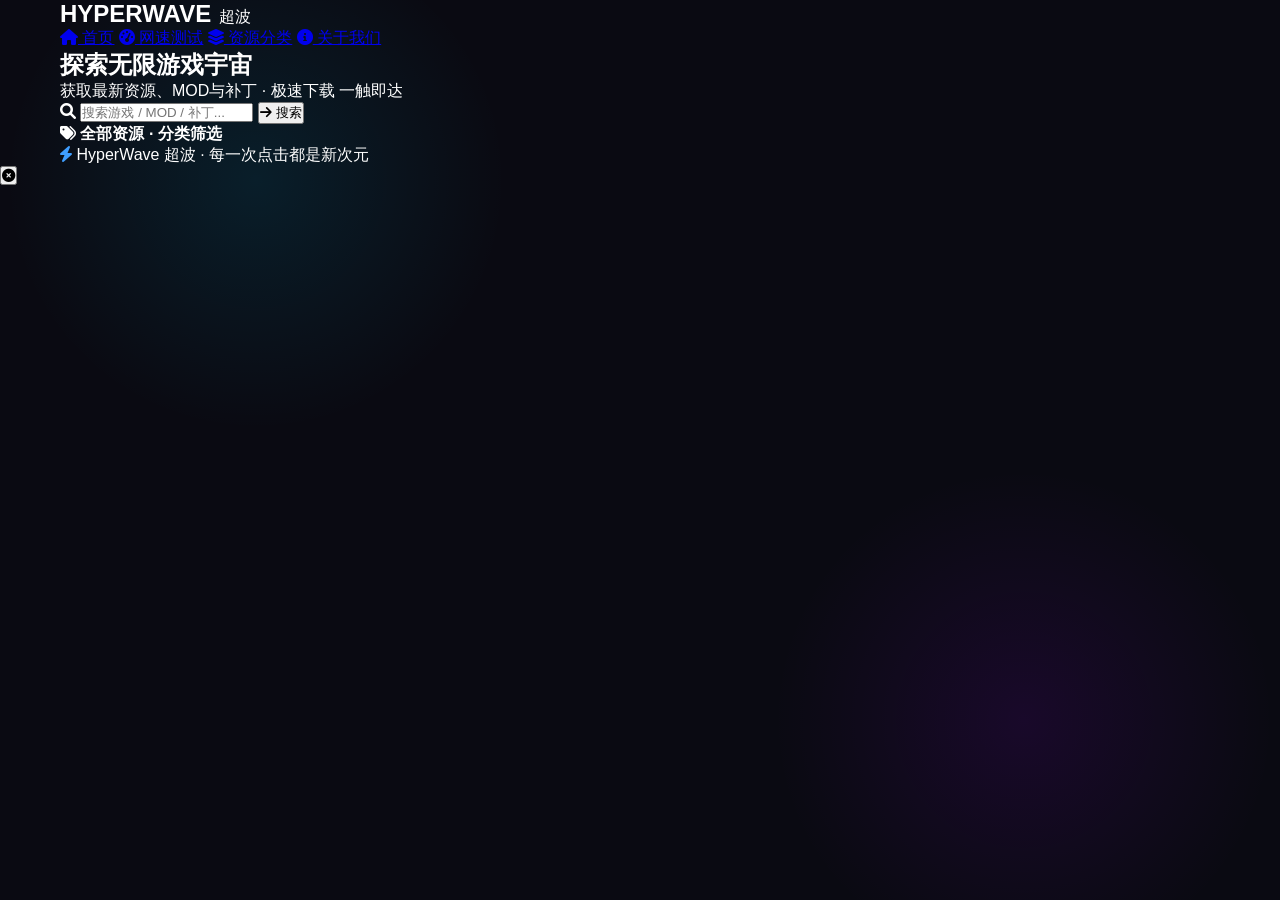
==== commit 526bc62a: "Update index.html" ====
--- a/index.html
+++ b/index.html
@@ -1,447 +1,72 @@
 <!DOCTYPE html>
 <html lang="zh-CN">
 <head>
-  <meta charset="UTF-8">
-  <meta name="viewport" content="width=device-width, initial-scale=1.0">
-  <title>HyperWave 超波 | 游戏资源空间站</title>
-  <style>
-    /* 全局基础样式 */
-    :root {
-      --bg-primary: #0c0c14;
-      --bg-card: #12121a;
-      --text-primary: #ffffff;
-      --text-secondary: #a0a0b0;
-      --accent-blue: #00d1ff;
-      --accent-purple: #9d00ff;
-      --accent-gradient: linear-gradient(135deg, var(--accent-blue), var(--accent-purple));
-    }
-    
-    * {
-      margin: 0;
-      padding: 0;
-      box-sizing: border-box;
-      font-family: 'Microsoft YaHei', sans-serif;
-    }
-    
-    body {
-      background-color: var(--bg-primary);
-      color: var(--text-primary);
-      min-height: 100vh;
-    }
-    
-    .container {
-      width: 90%;
-      max-width: 1200px;
-      margin: 0 auto;
-    }
-    
-    /* 头部样式 */
-    .hw-header {
-      padding: 20px 0;
-      border-bottom: 1px solid rgba(0, 209, 255, 0.1);
-      position: sticky;
-      top: 0;
-      background-color: var(--bg-primary);
-      z-index: 999;
-    }
-    
-    .logo {
-      display: flex;
-      align-items: baseline;
-      gap: 10px;
-    }
-    
-    .logo-text {
-      font-size: 24px;
-      font-weight: 900;
-      background: var(--accent-gradient);
-      -webkit-background-clip: text;
-      -webkit-text-fill-color: transparent;
-      background-clip: text;
-    }
-    
-    .logo-sub {
-      font-size: 16px;
-      color: var(--text-secondary);
-    }
-    
-    .hw-header .container {
-      display: flex;
-      justify-content: space-between;
-      align-items: center;
-    }
-    
-    .nav-menu {
-      display: flex;
-      gap: 30px;
-      align-items: center;
-    }
-    
-    .nav-link {
-      color: var(--text-primary);
-      text-decoration: none;
-      font-size: 16px;
-      transition: all 0.3s ease;
-      position: relative;
-    }
-    
-    .nav-link.active {
-      color: var(--accent-blue);
-    }
-    
-    .nav-link:hover {
-      color: var(--accent-blue);
-    }
-    
-    /* 下拉菜单样式 */
-    .dropdown {
-      position: relative;
-    }
-    
-    .dropdown-menu {
-      position: absolute;
-      top: 100%;
-      right: 0;
-      background-color: var(--bg-card);
-      border: 1px solid rgba(0, 209, 255, 0.2);
-      border-radius: 10px;
-      padding: 10px 0;
-      min-width: 150px;
-      box-shadow: 0 10px 30px rgba(0, 0, 0, 0.3);
-      display: none;
-      z-index: 9999;
-    }
-    
-    .dropdown:hover .dropdown-menu {
-      display: block;
-    }
-    
-    .dropdown-menu a {
-      display: block;
-      padding: 10px 20px;
-      color: var(--text-primary);
-      text-decoration: none;
-      transition: all 0.3s ease;
-    }
-    
-    .dropdown-menu a:hover {
-      background-color: rgba(0, 209, 255, 0.1);
-      color: var(--accent-blue);
-    }
-    
-    /* 英雄区样式 */
-    .hw-hero {
-      padding: 60px 0;
-      text-align: center;
-    }
-    
-    .hero-title {
-      font-size: 48px;
-      font-weight: 900;
-      background: var(--accent-gradient);
-      -webkit-background-clip: text;
-      -webkit-text-fill-color: transparent;
-      background-clip: text;
-      margin-bottom: 20px;
-    }
-    
-    .hero-desc {
-      font-size: 18px;
-      color: var(--text-secondary);
-      margin-bottom: 40px;
-    }
-    
-    .hero-search {
-      max-width: 600px;
-      margin: 0 auto;
-      display: flex;
-      gap: 10px;
-    }
-    
-    #search {
-      flex: 1;
-      padding: 15px 20px;
-      border-radius: 30px;
-      border: 1px solid rgba(0, 209, 255, 0.2);
-      background-color: var(--bg-card);
-      color: var(--text-primary);
-      font-size: 16px;
-      outline: none;
-    }
-    
-    #search:focus {
-      border-color: var(--accent-blue);
-      box-shadow: 0 0 15px rgba(0, 209, 255, 0.2);
-    }
-    
-    .search-btn {
-      padding: 15px 30px;
-      border-radius: 30px;
-      border: none;
-      background: var(--accent-gradient);
-      color: var(--text-primary);
-      font-size: 16px;
-      cursor: pointer;
-      transition: all 0.3s ease;
-    }
-    
-    .search-btn:hover {
-      transform: translateY(-2px);
-      box-shadow: 0 0 15px rgba(0, 209, 255, 0.3);
-    }
-    
-    /* 分类栏样式 */
-    .hw-category {
-      padding: 20px 0;
-      border-top: 1px solid rgba(0, 209, 255, 0.1);
-      border-bottom: 1px solid rgba(0, 209, 255, 0.1);
-      margin-bottom: 40px;
-    }
-    
-    .category-btn {
-      padding: 8px 20px;
-      margin: 0 5px;
-      border-radius: 20px;
-      border: 1px solid rgba(0, 209, 255, 0.2);
-      background-color: transparent;
-      color: var(--text-primary);
-      font-size: 14px;
-      cursor: pointer;
-      transition: all 0.3s ease;
-    }
-    
-    .category-btn.active {
-      background: var(--accent-gradient);
-      border-color: transparent;
-      color: var(--text-primary);
-    }
-    
-    .category-btn:hover:not(.active) {
-      border-color: var(--accent-blue);
-      color: var(--accent-blue);
-    }
-    
-    /* 游戏列表样式 */
-    .hw-game-grid {
-      display: grid;
-      grid-template-columns: repeat(auto-fill, minmax(280px, 1fr));
-      gap: 30px;
-      margin-bottom: 60px;
-    }
-    
-    .game-card {
-      background-color: var(--bg-card);
-      border-radius: 15px;
-      overflow: hidden;
-      border: 1px solid rgba(0, 209, 255, 0.1);
-      transition: all 0.3s ease;
-    }
-    
-    .game-card:hover {
-      transform: translateY(-5px);
-      border-color: rgba(0, 209, 255, 0.3);
-      box-shadow: 0 10px 30px rgba(0, 0, 0, 0.3);
-    }
-    
-    .game-cover {
-      width: 100%;
-      height: 180px;
-      object-fit: cover;
-    }
-    
-    .game-info {
-      padding: 20px;
-    }
-    
-    .game-title {
-      font-size: 18px;
-      font-weight: 700;
-      margin-bottom: 10px;
-      color: var(--text-primary);
-    }
-    
-    .game-type {
-      display: inline-block;
-      padding: 3px 10px;
-      border-radius: 10px;
-      background-color: rgba(0, 209, 255, 0.1);
-      color: var(--accent-blue);
-      font-size: 12px;
-      margin-bottom: 15px;
-    }
-    
-    .download-btn {
-      width: 100%;
-      padding: 10px;
-      border-radius: 8px;
-      border: none;
-      background: var(--accent-gradient);
-      color: var(--text-primary);
-      font-size: 14px;
-      cursor: pointer;
-      transition: all 0.3s ease;
-    }
-    
-    .download-btn:hover {
-      box-shadow: 0 0 15px rgba(0, 209, 255, 0.2);
-    }
-    
-    /* 弹窗动画 */
-    @keyframes fadeIn {
-      from { opacity: 0; }
-      to { opacity: 1; }
-    }
-    
-    /* 底部样式 */
-    .hw-footer {
-      padding: 40px 0;
-      border-top: 1px solid rgba(0, 209, 255, 0.1);
-      margin-top: 60px;
-    }
-    
-    .footer-content {
-      text-align: center;
-    }
-    
-    .footer-logo {
-      font-size: 20px;
-      font-weight: 900;
-      background: var(--accent-gradient);
-      -webkit-background-clip: text;
-      -webkit-text-fill-color: transparent;
-      background-clip: text;
-      margin-bottom: 15px;
-    }
-    
-    .footer-desc {
-      color: var(--text-secondary);
-      font-size: 14px;
-      margin-bottom: 20px;
-    }
-    
-    .footer-links {
-      display: flex;
-      justify-content: center;
-      gap: 20px;
-    }
-    
-    .footer-links a {
-      color: var(--text-secondary);
-      text-decoration: none;
-      font-size: 14px;
-      transition: all 0.3s ease;
-    }
-    
-    .footer-links a:hover {
-      color: var(--accent-blue);
-    }
-    
-    /* 响应式适配 */
-    @media (max-width: 768px) {
-      .hero-title {
-        font-size: 36px;
-      }
-      .hero-desc {
-        font-size: 16px;
-      }
-      .nav-menu {
-        gap: 15px;
-      }
-      .logo-text {
-        font-size: 20px;
-      }
-      .logo-sub {
-        font-size: 16px;
-      }
-      .hw-game-grid {
-        grid-template-columns: repeat(auto-fill, minmax(200px, 1fr));
-        gap: 20px;
-      }
-      .dropdown-menu {
-        right: auto;
-        left: 0;
-      }
-    }
-  </style>
+    <meta charset="UTF-8">
+    <meta name="viewport" content="width=device-width, initial-scale=1.0, maximum-scale=1.5, user-scalable=yes">
+    <title>HyperWave 超波 · 游戏资源站</title>
+    <!-- Font Awesome 图标库 -->
+    <link rel="stylesheet" href="https://cdnjs.cloudflare.com/ajax/libs/font-awesome/6.0.0-beta3/css/all.min.css">
+    <!-- 自定义样式 -->
+    <link rel="stylesheet" href="style.css">
 </head>
 <body>
 
-<!-- 顶部导航栏（带渐变LOGO） -->
-<header class="hw-header">
-  <div class="container">
-    <div class="logo">
-      <span class="logo-text">HYPERWAVE</span>
-      <span class="logo-sub">超波</span>
+<div class="container">
+    <!-- 导航栏 -->
+    <nav class="navbar">
+        <div class="logo">
+            <h1>HYPERWAVE</h1>
+            <span>超波</span>
+        </div>
+        <div class="nav-links">
+            <a href="#"><i class="fas fa-home"></i> 首页</a>
+            <a href="#" id="speedTestBtn"><i class="fas fa-tachometer-alt"></i> 网速测试</a>
+            <a href="#" id="resourceCatBtn"><i class="fas fa-layer-group"></i> 资源分类</a>
+            <a href="#" id="aboutBtn"><i class="fas fa-info-circle"></i> 关于我们</a>
+        </div>
+    </nav>
+
+    <!-- Hero -->
+    <div class="hero">
+        <h2>探索无限游戏宇宙</h2>
+        <p>获取最新资源、MOD与补丁 · 极速下载 一触即达</p>
+        <div class="search-wrapper">
+            <i class="fas fa-search"></i>
+            <input type="text" id="searchInput" placeholder="搜索游戏 / MOD / 补丁...">
+            <button id="searchBtn"><i class="fas fa-arrow-right"></i> 搜索</button>
+        </div>
     </div>
-    <nav class="nav-menu">
-      <a href="index.html" class="nav-link active">首页</a>
-      <a href="speed.html" class="nav-link">网速测试</a>
-      <div class="dropdown">
-        <a href="#" class="nav-link dropdown-toggle">资源分类</a>
-        <div class="dropdown-menu">
-          <a href="#" data-type="all">全部资源</a>
-          <a href="#" data-type="动作">动作</a>
-          <a href="#" data-type="冒险">冒险</a>
-          <a href="#" data-type="射击">射击</a>
-          <a href="#" data-type="休闲">休闲</a>
-          <a href="#" data-type="体育">体育</a>
-          <a href="#" data-type="竞速">竞速</a>
-          <a href="#" data-type="恐怖">恐怖</a>
+
+    <!-- 分类导航 -->
+    <div class="category-section">
+        <div class="cat-title">
+            <i class="fas fa-tags"></i> <span style="font-weight: 600;">全部资源 · 分类筛选</span>
         </div>
-      </div>
-      <a href="about.html" class="nav-link">关于我们</a>
-    </nav>
-  </div>
-</header>
+        <div class="category-list" id="categoryContainer">
+            <!-- 动态生成分类按钮 -->
+        </div>
+    </div>
 
-<!-- 英雄区（中间大LOGO） -->
-<section class="hw-hero">
-  <div class="container">
-    <div class="hero-content">
-      <h1 class="hero-title">HyperWave 超波</h1>
-      <p class="hero-desc">探索无限游戏宇宙，获取最新资源、MOD与补丁</p>
-      <div class="hero-search">
-        <input type="text" id="search" placeholder="搜索游戏 / MOD / 补丁...">
-        <button class="search-btn">🔍 搜索</button>
-      </div>
+    <!-- 游戏卡片网格 -->
+    <div id="gamesGrid" class="games-grid"></div>
+
+    <!-- 页脚 -->
+    <div class="footer-note">
+        <i class="fas fa-bolt" style="color: #3f9eff;"></i> HyperWave 超波 · 每一次点击都是新次元
     </div>
-  </div>
-</section>
+</div>
 
-<!-- 分类导航（和游戏分类完全同步） -->
-<section class="hw-category">
-  <div class="container">
-    <button class="category-btn active" data-type="all">全部资源</button>
-    <button class="category-btn" data-type="动作">动作</button>
-    <button class="category-btn" data-type="冒险">冒险</button>
-    <button class="category-btn" data-type="射击">射击</button>
-    <button class="category-btn" data-type="休闲">休闲</button>
-    <button class="category-btn" data-type="体育">体育</button>
-    <button class="category-btn" data-type="竞速">竞速</button>
-    <button class="category-btn" data-type="恐怖">恐怖</button>
-  </div>
-</section>
+<!-- 详情模态框 -->
+<div class="modal-overlay" id="gameModal">
+    <div class="modal-content">
+        <button class="modal-close" id="closeModalBtn"><i class="fas fa-times-circle"></i></button>
+        <div id="modalBody">
+            <!-- 动态注入内容 -->
+        </div>
+    </div>
+</div>
 
-<!-- 游戏资源列表（核心显示区域） -->
-<main class="container">
-  <div class="hw-game-grid" id="gameList"></div>
-</main>
-
-<!-- 底部 -->
-<footer class="hw-footer">
-  <div class="container">
-    <div class="footer-content">
-      <div class="footer-logo">HYPERWAVE 超波</div>
-      <p class="footer-desc">© 2025 HyperWave 超波 | 仅供学习交流使用，禁止商用</p>
-      <div class="footer-links">
-        <a href="#">隐私政策</a>
-        <a href="#">使用条款</a>
-        <a href="about.html">联系我们</a>
-      </div>
-    </div>
-  </div>
-</footer>
-
+<!-- 引入游戏数据与交互脚本 -->
 <script src="script.js"></script>
 </body>
 </html>
--- a/style.css
+++ b/style.css
@@ -0,0 +1,435 @@
+/* 全局样式重置 */
+* {
+  margin: 0;
+  padding: 0;
+  box-sizing: border-box;
+  font-family: 'Inter', 'PingFang SC', 'Microsoft YaHei', sans-serif;
+}
+
+/* 自定义CSS变量（科幻蓝紫渐变主题） */
+:root {
+  --bg-primary: #0a0a12;
+  --bg-secondary: #12121a;
+  --bg-card: #1a1a28;
+  --text-primary: #ffffff;
+  --text-secondary: #a0a0b0;
+  --accent-blue: #00d1ff;
+  --accent-purple: #9d00ff;
+  --accent-gradient: linear-gradient(135deg, #00d1ff 0%, #9d00ff 100%);
+}
+
+/* 页面基础样式 */
+body {
+  background-color: var(--bg-primary);
+  color: var(--text-primary);
+  background-image: 
+    radial-gradient(circle at 20% 20%, rgba(0, 209, 255, 0.1) 0%, transparent 20%),
+    radial-gradient(circle at 80% 80%, rgba(157, 0, 255, 0.1) 0%, transparent 20%);
+  min-height: 100vh;
+}
+
+.container {
+  width: 100%;
+  max-width: 1200px;
+  margin: 0 auto;
+  padding: 0 20px;
+}
+
+/* 头部导航样式 */
+.hw-header {
+  background-color: rgba(10, 10, 18, 0.8);
+  backdrop-filter: blur(10px);
+  border-bottom: 1px solid rgba(0, 209, 255, 0.2);
+  padding: 20px 0;
+  position: sticky;
+  top: 0;
+  z-index: 999;
+}
+
+.hw-header .container {
+  display: flex;
+  justify-content: space-between;
+  align-items: center;
+}
+
+.logo {
+  display: flex;
+  align-items: baseline;
+  gap: 8px;
+}
+
+.logo-text {
+  font-size: 24px;
+  font-weight: 900;
+  background: var(--accent-gradient);
+  -webkit-background-clip: text;
+  -webkit-text-fill-color: transparent;
+  background-clip: text;
+}
+
+.logo-sub {
+  font-size: 18px;
+  color: var(--text-secondary);
+}
+
+.nav-menu {
+  display: flex;
+  align-items: center;
+  gap: 30px;
+}
+
+.nav-link {
+  color: var(--text-primary);
+  text-decoration: none;
+  font-size: 16px;
+  font-weight: 500;
+  transition: all 0.3s ease;
+  position: relative;
+}
+
+.nav-link:hover {
+  color: var(--accent-blue);
+}
+
+.nav-link.active {
+  color: var(--accent-blue);
+}
+
+.nav-link.active::after {
+  content: '';
+  position: absolute;
+  bottom: -5px;
+  left: 0;
+  width: 100%;
+  height: 2px;
+  background: var(--accent-gradient);
+  border-radius: 2px;
+}
+
+/* 下拉菜单样式 */
+.dropdown {
+  position: relative;
+}
+
+.dropdown-toggle {
+  display: flex;
+  align-items: center;
+  gap: 5px;
+  cursor: pointer;
+}
+
+.dropdown-menu {
+  position: absolute;
+  top: 100%;
+  right: 0;
+  background-color: var(--bg-card);
+  border: 1px solid rgba(0, 209, 255, 0.3);
+  border-radius: 10px;
+  padding: 10px 0;
+  min-width: 150px;
+  box-shadow: 0 10px 30px rgba(0, 0, 0, 0.5);
+  opacity: 0;
+  visibility: hidden;
+  transform: translateY(10px);
+  transition: all 0.3s ease;
+  z-index: 9999;
+}
+
+.dropdown:hover .dropdown-menu {
+  opacity: 1;
+  visibility: visible;
+  transform: translateY(0);
+}
+
+.dropdown-menu a {
+  display: block;
+  padding: 10px 20px;
+  color: var(--text-primary);
+  text-decoration: none;
+  font-size: 14px;
+  transition: all 0.3s ease;
+}
+
+.dropdown-menu a:hover {
+  background-color: rgba(0, 209, 255, 0.1);
+  color: var(--accent-blue);
+  padding-left: 25px;
+}
+
+/* 英雄区样式 */
+.hw-hero {
+  padding: 80px 0;
+  text-align: center;
+}
+
+.hero-content {
+  max-width: 800px;
+  margin: 0 auto;
+}
+
+.hero-title {
+  font-size: 64px;
+  font-weight: 900;
+  background: var(--accent-gradient);
+  -webkit-background-clip: text;
+  -webkit-text-fill-color: transparent;
+  background-clip: text;
+  margin-bottom: 20px;
+  line-height: 1.2;
+}
+
+.hero-desc {
+  font-size: 20px;
+  color: var(--text-secondary);
+  margin-bottom: 40px;
+  line-height: 1.6;
+}
+
+.hero-search {
+  display: flex;
+  gap: 10px;
+  max-width: 600px;
+  margin: 0 auto;
+}
+
+.hero-search input {
+  flex: 1;
+  padding: 15px 20px;
+  background-color: var(--bg-card);
+  border: 1px solid rgba(0, 209, 255, 0.3);
+  border-radius: 30px;
+  color: var(--text-primary);
+  font-size: 16px;
+  outline: none;
+  transition: all 0.3s ease;
+}
+
+.hero-search input:focus {
+  border-color: var(--accent-blue);
+  box-shadow: 0 0 20px rgba(0, 209, 255, 0.2);
+}
+
+.search-btn {
+  padding: 15px 30px;
+  background: var(--accent-gradient);
+  border: none;
+  border-radius: 30px;
+  color: var(--text-primary);
+  font-size: 16px;
+  font-weight: 700;
+  cursor: pointer;
+  transition: all 0.3s ease;
+}
+
+.search-btn:hover {
+  transform: translateY(-3px);
+  box-shadow: 0 0 25px rgba(0, 209, 255, 0.4);
+}
+
+/* 分类导航样式 */
+.hw-category {
+  padding: 20px 0;
+  border-top: 1px solid rgba(0, 209, 255, 0.1);
+  border-bottom: 1px solid rgba(0, 209, 255, 0.1);
+  margin-bottom: 40px;
+}
+
+.hw-category .container {
+  display: flex;
+  flex-wrap: wrap;
+  gap: 15px;
+  justify-content: center;
+}
+
+.category-btn {
+  padding: 10px 25px;
+  background-color: var(--bg-card);
+  border: 1px solid rgba(0, 209, 255, 0.2);
+  border-radius: 30px;
+  color: var(--text-primary);
+  font-size: 14px;
+  font-weight: 500;
+  cursor: pointer;
+  transition: all 0.3s ease;
+}
+
+.category-btn:hover {
+  border-color: var(--accent-blue);
+  color: var(--accent-blue);
+}
+
+.category-btn.active {
+  background: var(--accent-gradient);
+  border-color: transparent;
+  color: var(--text-primary);
+}
+
+/* 游戏列表网格样式 */
+.hw-game-grid {
+  display: grid;
+  grid-template-columns: repeat(auto-fill, minmax(300px, 1fr));
+  gap: 30px;
+  padding: 20px 0 80px;
+}
+
+.game-card {
+  background-color: var(--bg-card);
+  border: 1px solid rgba(0, 209, 255, 0.2);
+  border-radius: 15px;
+  overflow: hidden;
+  transition: all 0.3s ease;
+  box-shadow: 0 5px 15px rgba(0, 0, 0, 0.2);
+}
+
+.game-card:hover {
+  transform: translateY(-10px);
+  border-color: var(--accent-blue);
+  box-shadow: 0 15px 30px rgba(0, 209, 255, 0.2);
+}
+
+.game-cover {
+  width: 100%;
+  height: 200px;
+  object-fit: cover;
+  border-bottom: 1px solid rgba(0, 209, 255, 0.2);
+}
+
+.game-info {
+  padding: 20px;
+}
+
+.game-title {
+  font-size: 18px;
+  font-weight: 700;
+  margin-bottom: 10px;
+  color: var(--text-primary);
+}
+
+.game-type {
+  display: inline-block;
+  padding: 5px 10px;
+  background-color: rgba(0, 209, 255, 0.1);
+  border-radius: 20px;
+  color: var(--accent-blue);
+  font-size: 12px;
+  margin-bottom: 15px;
+}
+
+.download-btn {
+  width: 100%;
+  padding: 12px;
+  background: var(--accent-gradient);
+  border: none;
+  border-radius: 8px;
+  color: var(--text-primary);
+  font-size: 14px;
+  font-weight: 700;
+  cursor: pointer;
+  transition: all 0.3s ease;
+}
+
+.download-btn:hover {
+  box-shadow: 0 0 15px rgba(0, 209, 255, 0.3);
+}
+
+/* 弹窗样式补充 */
+.game-detail-modal {
+  animation: fadeIn 0.3s ease;
+}
+
+/* 底部样式 */
+.hw-footer {
+  background-color: var(--bg-secondary);
+  border-top: 1px solid rgba(0, 209, 255, 0.2);
+  padding: 40px 0;
+  margin-top: auto;
+}
+
+.footer-content {
+  text-align: center;
+}
+
+.footer-logo {
+  font-size: 24px;
+  font-weight: 900;
+  background: var(--accent-gradient);
+  -webkit-background-clip: text;
+  -webkit-text-fill-color: transparent;
+  background-clip: text;
+  margin-bottom: 15px;
+}
+
+.footer-desc {
+  color: var(--text-secondary);
+  font-size: 14px;
+  margin-bottom: 20px;
+}
+
+.footer-links {
+  display: flex;
+  justify-content: center;
+  gap: 20px;
+}
+
+.footer-links a {
+  color: var(--text-secondary);
+  text-decoration: none;
+  font-size: 14px;
+  transition: all 0.3s ease;
+}
+
+.footer-links a:hover {
+  color: var(--accent-blue);
+}
+
+/* 动画定义 */
+@keyframes fadeIn {
+  from { opacity: 0; }
+  to { opacity: 1; }
+}
+
+/* 响应式适配 */
+@media (max-width: 768px) {
+  .hero-title {
+    font-size: 36px;
+  }
+  .hero-desc {
+    font-size: 16px;
+  }
+  .nav-menu {
+    gap: 15px;
+  }
+  .logo-text {
+    font-size: 20px;
+  }
+  .logo-sub {
+    font-size: 16px;
+  }
+  
+  /* 弹窗响应式适配 */
+  .game-detail-modal .box {
+    padding: 20px;
+  }
+  .game-detail-modal h2 {
+    font-size: 22px !important;
+  }
+  .game-detail-modal a {
+    width: 100%;
+    text-align: center;
+  }
+}
+
+@media (max-width: 480px) {
+  .hero-search {
+    flex-direction: column;
+  }
+  .nav-menu {
+    gap: 10px;
+  }
+  .nav-link {
+    font-size: 14px;
+  }
+  .hw-game-grid {
+    grid-template-columns: 1fr;
+  }
+}
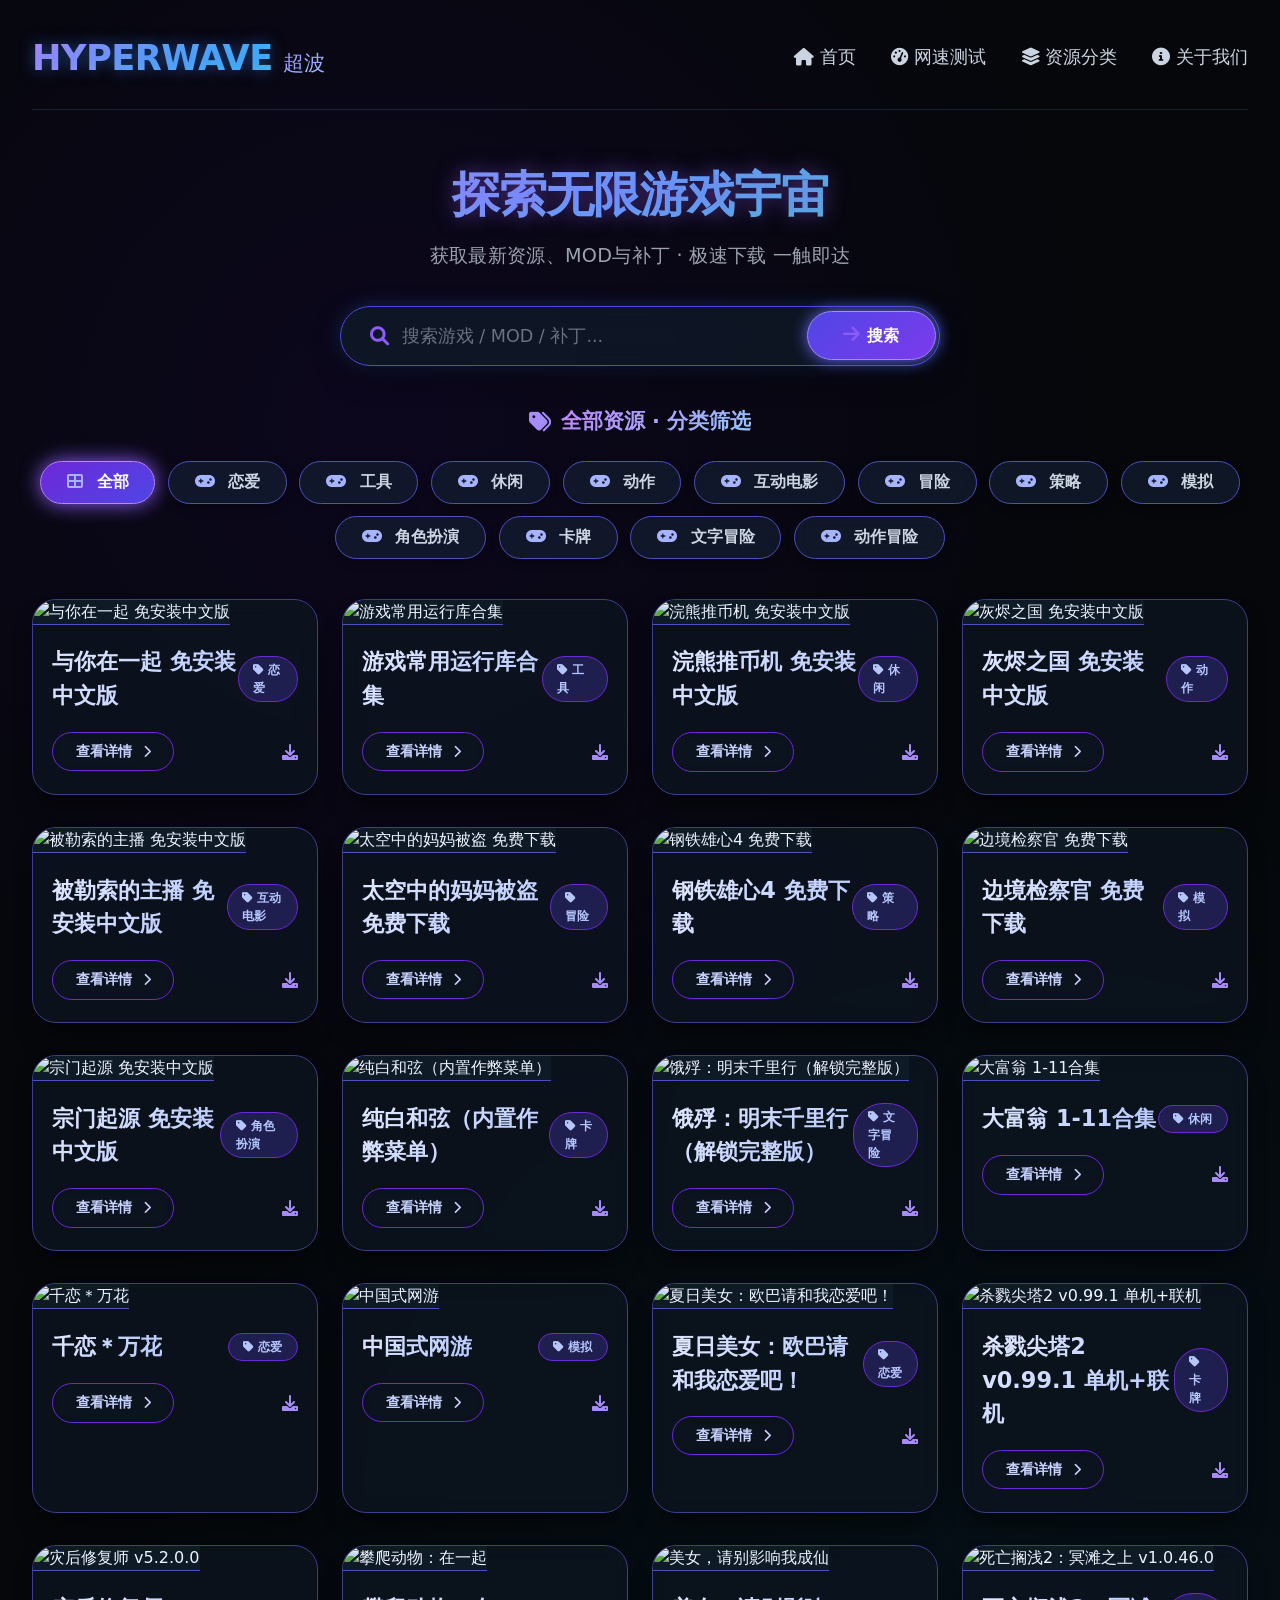
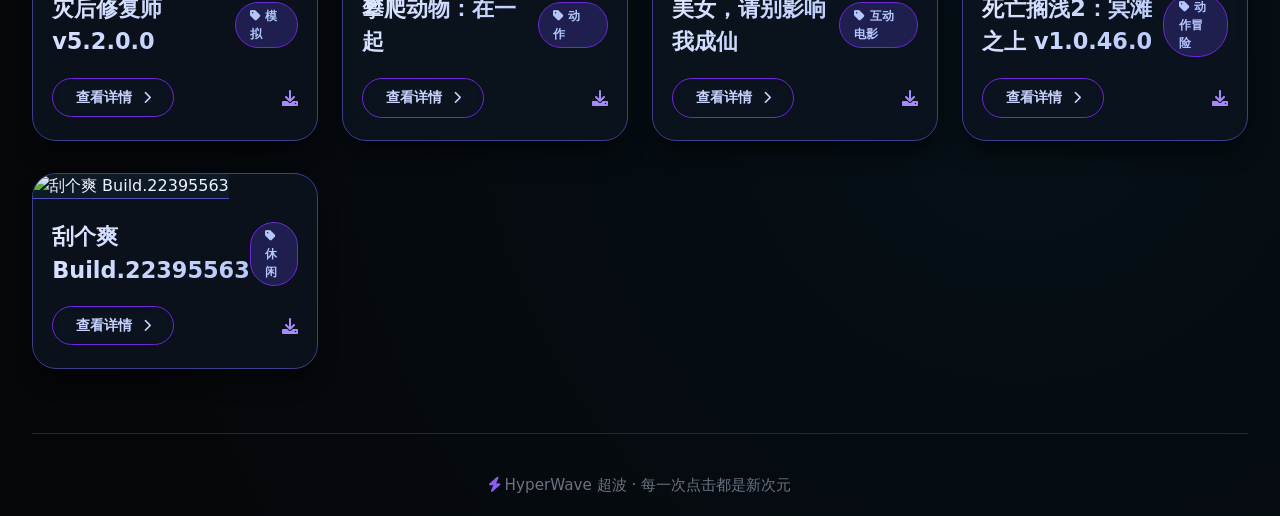
==== commit fa1005ea: "Update index.html" ====
--- a/index.html
+++ b/index.html
@@ -3,11 +3,480 @@
 <head>
     <meta charset="UTF-8">
     <meta name="viewport" content="width=device-width, initial-scale=1.0, maximum-scale=1.5, user-scalable=yes">
-    <title>HyperWave 超波 · 游戏资源站</title>
+    <title>HyperWave 超波 · 游戏宇宙</title>
     <!-- Font Awesome 图标库 -->
     <link rel="stylesheet" href="https://cdnjs.cloudflare.com/ajax/libs/font-awesome/6.0.0-beta3/css/all.min.css">
-    <!-- 自定义样式 -->
-    <link rel="stylesheet" href="style.css">
+    <style>
+        * {
+            margin: 0;
+            padding: 0;
+            box-sizing: border-box;
+            font-family: 'Segoe UI', 'Inter', system-ui, sans-serif;
+        }
+
+        body {
+            background-color: #05070a; /* 深邃黑色背景 */
+            background-image: radial-gradient(circle at 30% 20%, rgba(100, 0, 255, 0.08) 0%, transparent 40%),
+                              radial-gradient(circle at 80% 80%, rgba(0, 180, 255, 0.05) 0%, transparent 50%);
+            color: #eef4ff;
+            min-height: 100vh;
+            line-height: 1.5;
+        }
+
+        .container {
+            max-width: 1400px;
+            margin: 0 auto;
+            padding: 1.2rem 2rem;
+        }
+
+        /* ----- 导航栏 ----- */
+        .navbar {
+            display: flex;
+            align-items: center;
+            justify-content: space-between;
+            flex-wrap: wrap;
+            padding: 0.8rem 0 1.5rem;
+            border-bottom: 1px solid rgba(120, 180, 255, 0.15);
+        }
+
+        .logo {
+            display: flex;
+            align-items: baseline;
+            gap: 6px;
+        }
+
+        .logo h1 {
+            font-size: 2.2rem;
+            font-weight: 800;
+            letter-spacing: -0.5px;
+            background: linear-gradient(135deg, #c084fc, #60a5fa, #38bdf8);
+            -webkit-background-clip: text;
+            background-clip: text;
+            color: transparent;
+            text-shadow: 0 0 15px #3b82f680;
+        }
+
+        .logo span {
+            font-size: 1.3rem;
+            font-weight: 400;
+            background: linear-gradient(135deg, #a78bfa, #93c5fd);
+            -webkit-background-clip: text;
+            background-clip: text;
+            color: transparent;
+            margin-left: 4px;
+        }
+
+        .nav-links {
+            display: flex;
+            gap: 2.2rem;
+            font-weight: 500;
+        }
+
+        .nav-links a {
+            color: #cbd5e1;
+            text-decoration: none;
+            font-size: 1.1rem;
+            transition: all 0.2s;
+            padding: 0.3rem 0;
+            border-bottom: 2px solid transparent;
+        }
+
+        .nav-links a:hover {
+            color: #a5b4fc;
+            border-bottom-color: #818cf8;
+            text-shadow: 0 0 10px #6366f1;
+        }
+
+        /* ----- Hero (搜索居中) ----- */
+        .hero {
+            margin: 3rem 0 2.5rem;
+            text-align: center;
+        }
+
+        .hero h2 {
+            font-size: 3rem;
+            font-weight: 800;
+            background: linear-gradient(135deg, #c084fc, #60a5fa, #34d399);
+            -webkit-background-clip: text;
+            background-clip: text;
+            color: transparent;
+            margin-bottom: 0.75rem;
+            letter-spacing: -0.02em;
+            text-shadow: 0 0 20px #8b5cf680;
+        }
+
+        .hero p {
+            color: #9ca3af;
+            font-size: 1.2rem;
+            margin-bottom: 2.2rem;
+            letter-spacing: 0.3px;
+        }
+
+        .search-wrapper {
+            display: flex;
+            max-width: 600px;
+            margin: 0 auto;
+            background: rgba(15, 25, 40, 0.8);
+            backdrop-filter: blur(12px);
+            -webkit-backdrop-filter: blur(12px);
+            border: 1.5px solid #4f46e5;
+            border-radius: 60px;
+            padding: 0.2rem 0.2rem 0.2rem 1.8rem;
+            align-items: center;
+            box-shadow: 0 10px 30px -5px #00000080, 0 0 20px #3b82f640;
+            transition: box-shadow 0.2s;
+        }
+        .search-wrapper:focus-within {
+            border-color: #a78bfa;
+            box-shadow: 0 0 25px #8b5cf6;
+        }
+
+        .search-wrapper i {
+            color: #8b5cf6;
+            font-size: 1.2rem;
+        }
+
+        .search-wrapper input {
+            flex: 1;
+            background: transparent;
+            border: none;
+            padding: 1rem 0.8rem;
+            font-size: 1.1rem;
+            color: white;
+            outline: none;
+        }
+
+        .search-wrapper input::placeholder {
+            color: #6b7280;
+            font-weight: 300;
+        }
+
+        .search-wrapper button {
+            background: linear-gradient(145deg, #4f46e5, #7c3aed);
+            border: none;
+            color: white;
+            padding: 0.75rem 2.2rem;
+            border-radius: 40px;
+            font-weight: 700;
+            font-size: 1rem;
+            cursor: pointer;
+            transition: 0.2s;
+            box-shadow: 0 0 15px #6366f1;
+            letter-spacing: 0.5px;
+            border: 1px solid #a78bfa;
+        }
+
+        .search-wrapper button:hover {
+            background: linear-gradient(145deg, #6366f1, #8b5cf6);
+            box-shadow: 0 0 25px #8b5cf6;
+            transform: scale(1.02);
+        }
+
+        /* 分类区域 */
+        .category-section {
+            margin: 2.2rem 0 1.8rem;
+        }
+
+        .cat-title {
+            display: flex;
+            align-items: center;
+            justify-content: center;
+            gap: 10px;
+            margin-bottom: 1.5rem;
+        }
+
+        .cat-title i {
+            color: #a78bfa;
+            font-size: 1.4rem;
+        }
+        .cat-title span {
+            font-size: 1.3rem;
+            font-weight: 600;
+            background: linear-gradient(135deg, #c084fc, #93c5fd);
+            -webkit-background-clip: text;
+            background-clip: text;
+            color: transparent;
+        }
+
+        .category-list {
+            display: flex;
+            flex-wrap: wrap;
+            justify-content: center;
+            gap: 0.8rem 0.8rem;
+        }
+
+        .cat-btn {
+            background: rgba(20, 30, 50, 0.7);
+            backdrop-filter: blur(8px);
+            -webkit-backdrop-filter: blur(8px);
+            border: 1.5px solid #4c51bf;
+            color: #cbd5e1;
+            padding: 0.6rem 1.6rem;
+            border-radius: 40px;
+            font-size: 1rem;
+            font-weight: 600;
+            cursor: pointer;
+            transition: all 0.2s;
+            box-shadow: 0 4px 10px #0000004d;
+        }
+
+        .cat-btn i {
+            margin-right: 8px;
+            color: #a5b4fc;
+        }
+
+        .cat-btn:hover {
+            background: #3730a3;
+            border-color: #818cf8;
+            color: white;
+            box-shadow: 0 0 15px #6366f1;
+        }
+
+        .cat-btn.active {
+            background: linear-gradient(145deg, #6d28d9, #4f46e5);
+            border-color: #c084fc;
+            color: white;
+            box-shadow: 0 0 20px #8b5cf6;
+        }
+
+        /* 游戏卡片网格 */
+        .games-grid {
+            display: grid;
+            grid-template-columns: repeat(auto-fill, minmax(280px, 1fr));
+            gap: 2rem 1.5rem;
+            margin: 2.5rem 0 3rem;
+        }
+
+        .game-card {
+            background: rgba(12, 20, 32, 0.8);
+            backdrop-filter: blur(10px);
+            -webkit-backdrop-filter: blur(10px);
+            border: 1.5px solid #3b3f8c;
+            border-radius: 24px;
+            overflow: hidden;
+            transition: all 0.25s ease;
+            box-shadow: 0 15px 25px -8px #000000b3;
+            cursor: pointer;
+        }
+
+        .game-card:hover {
+            transform: translateY(-6px);
+            border-color: #8b5cf6;
+            box-shadow: 0 20px 30px -5px #000000e6, 0 0 25px #7c3aed80;
+        }
+
+        .card-img {
+            width: 100%;
+            height: 170px;
+            object-fit: cover;
+            background: #0e1a26;
+            border-bottom: 1px solid #4c51bf;
+        }
+
+        .card-content {
+            padding: 1.3rem 1.2rem 1.4rem;
+        }
+
+        .game-title {
+            font-size: 1.4rem;
+            font-weight: 700;
+            margin-bottom: 0.5rem;
+            display: flex;
+            align-items: center;
+            justify-content: space-between;
+        }
+
+        .game-title span:first-child {
+            background: linear-gradient(135deg, #e0e7ff, #b4c6fc);
+            -webkit-background-clip: text;
+            background-clip: text;
+            color: transparent;
+        }
+
+        .game-cat-badge {
+            background: #1e1e4f;
+            padding: 0.25rem 0.9rem;
+            border-radius: 30px;
+            font-size: 0.75rem;
+            font-weight: 700;
+            color: #b4c6fc;
+            border: 1px solid #6d28d9;
+        }
+
+        .card-actions {
+            display: flex;
+            justify-content: space-between;
+            align-items: center;
+            margin-top: 1.2rem;
+        }
+
+        .detail-btn {
+            background: transparent;
+            border: 1.8px solid #6d28d9;
+            color: #c7d2fe;
+            padding: 0.5rem 1.4rem;
+            border-radius: 40px;
+            font-weight: 700;
+            font-size: 0.9rem;
+            cursor: pointer;
+            transition: all 0.2s;
+            backdrop-filter: blur(5px);
+            pointer-events: none; /* 卡片整体点击，但保留按钮样式 */
+        }
+
+        .detail-btn i {
+            margin-left: 6px;
+            font-size: 0.8rem;
+        }
+
+        /* 卡片悬停时按钮变色 */
+        .game-card:hover .detail-btn {
+            border-color: #a78bfa;
+            color: #ede9fe;
+            background: #4f46e520;
+        }
+
+        /* 模态框 —— 游戏详情 */
+        .modal-overlay {
+            position: fixed;
+            top: 0; left: 0; width: 100%; height: 100%;
+            background: rgba(0, 0, 0, 0.9);
+            backdrop-filter: blur(16px);
+            -webkit-backdrop-filter: blur(16px);
+            display: flex;
+            align-items: center;
+            justify-content: center;
+            z-index: 1000;
+            visibility: hidden;
+            opacity: 0;
+            transition: 0.25s ease;
+            padding: 1rem;
+        }
+
+        .modal-overlay.active {
+            visibility: visible;
+            opacity: 1;
+        }
+
+        .modal-content {
+            background: #0b1322;
+            border: 2px solid #4f46e5;
+            border-radius: 36px;
+            max-width: 900px;
+            width: 100%;
+            max-height: 90vh;
+            overflow-y: auto;
+            padding: 2rem 2.2rem;
+            box-shadow: 0 30px 50px #000000, 0 0 0 1px #6366f180, 0 0 60px #8b5cf640;
+            position: relative;
+            scrollbar-width: thin;
+            scrollbar-color: #6d28d9 #1e1e3f;
+        }
+
+        .modal-content::-webkit-scrollbar { width: 6px; }
+        .modal-content::-webkit-scrollbar-thumb { background: #7c3aed; border-radius: 10px; }
+
+        .modal-close {
+            position: absolute;
+            top: 1.5rem; right: 1.8rem;
+            background: none;
+            border: none;
+            color: #a5b4fc;
+            font-size: 2.2rem;
+            cursor: pointer;
+            transition: 0.2s;
+            line-height: 1;
+        }
+        .modal-close:hover { color: #c084fc; text-shadow: 0 0 20px #a78bfa; }
+
+        .modal-game-title {
+            font-size: 2.5rem;
+            font-weight: 800;
+            background: linear-gradient(135deg, #e0e7ff, #b4c6fc, #a78bfa);
+            -webkit-background-clip: text;
+            background-clip: text;
+            color: transparent;
+            margin-bottom: 1rem;
+            padding-right: 2rem;
+        }
+
+        .detail-section { margin: 1.8rem 0; }
+        .detail-section h3 {
+            color: #a78bfa;
+            margin-bottom: 1rem;
+            font-weight: 700;
+            border-left: 6px solid #8b5cf6;
+            padding-left: 1.2rem;
+        }
+
+        .sys-req {
+            background: #0f1a2b;
+            padding: 1.2rem 1.5rem;
+            border-radius: 20px;
+            border: 1px solid #4f46e5;
+            font-family: 'SF Mono', monospace;
+            white-space: pre-wrap;
+            color: #cbd5e1;
+        }
+
+        .screenshots-row {
+            display: flex;
+            flex-wrap: wrap;
+            gap: 14px;
+            margin-top: 10px;
+        }
+        .screenshot-thumb {
+            width: 160px;
+            height: 95px;
+            object-fit: cover;
+            border-radius: 14px;
+            border: 2px solid #6d28d9;
+            background: #0e1a26;
+            transition: 0.2s;
+        }
+        .screenshot-thumb:hover {
+            border-color: #a78bfa;
+            transform: scale(1.02);
+        }
+
+        .download-group {
+            display: flex;
+            flex-wrap: wrap;
+            gap: 1rem;
+            margin-top: 0.5rem;
+        }
+        .download-btn {
+            background: #1e1e4f;
+            border: 1.5px solid #7c3aed;
+            color: #e0e7ff;
+            padding: 0.7rem 1.8rem;
+            border-radius: 50px;
+            font-weight: 700;
+            text-decoration: none;
+            display: inline-flex;
+            align-items: center;
+            gap: 10px;
+            transition: 0.2s;
+            box-shadow: 0 4px 8px #00000060;
+        }
+        .download-btn i { color: #a78bfa; font-size: 1.1rem; }
+        .download-btn:hover {
+            background: #2e1065;
+            border-color: #c084fc;
+            box-shadow: 0 0 20px #8b5cf6;
+            color: white;
+        }
+
+        .footer-note {
+            margin-top: 4rem;
+            text-align: center;
+            color: #6b7280;
+            font-size: 0.95rem;
+            border-top: 1px solid #1f2937;
+            padding-top: 2.5rem;
+        }
+        .no-link-msg { color: #9ca3af; font-style: italic; }
+    </style>
 </head>
 <body>
 
@@ -26,7 +495,7 @@
         </div>
     </nav>
 
-    <!-- Hero -->
+    <!-- Hero 居中搜索 -->
     <div class="hero">
         <h2>探索无限游戏宇宙</h2>
         <p>获取最新资源、MOD与补丁 · 极速下载 一触即达</p>
@@ -40,11 +509,9 @@
     <!-- 分类导航 -->
     <div class="category-section">
         <div class="cat-title">
-            <i class="fas fa-tags"></i> <span style="font-weight: 600;">全部资源 · 分类筛选</span>
+            <i class="fas fa-tags"></i> <span>全部资源 · 分类筛选</span>
         </div>
-        <div class="category-list" id="categoryContainer">
-            <!-- 动态生成分类按钮 -->
-        </div>
+        <div class="category-list" id="categoryContainer"></div>
     </div>
 
     <!-- 游戏卡片网格 -->
@@ -52,7 +519,7 @@
 
     <!-- 页脚 -->
     <div class="footer-note">
-        <i class="fas fa-bolt" style="color: #3f9eff;"></i> HyperWave 超波 · 每一次点击都是新次元
+        <i class="fas fa-bolt" style="color: #8b5cf6;"></i> HyperWave 超波 · 每一次点击都是新次元
     </div>
 </div>
 
@@ -60,13 +527,119 @@
 <div class="modal-overlay" id="gameModal">
     <div class="modal-content">
         <button class="modal-close" id="closeModalBtn"><i class="fas fa-times-circle"></i></button>
-        <div id="modalBody">
-            <!-- 动态注入内容 -->
-        </div>
+        <div id="modalBody"></div>
     </div>
 </div>
 
-<!-- 引入游戏数据与交互脚本 -->
-<script src="script.js"></script>
+<script>
+    (function(){
+        "use strict";
+
+        // ---------- 游戏数据 (21款) ----------
+        const gamesData = [
+            { id: 1, title: "与你在一起 免安装中文版", category: "恋爱", description: "你扮演的主角James，因经营BnB的哥哥离奇失踪，被迫接下管理民宿的工作。除了要透过各种线索找出哥哥外，身为代理房东，还要协助其他几位美丽的房客...", systemReq: "最低配置\n需要 64 位处理器和操作系统\n操作系统: Windows 7+\n处理器: Core i7-6700 or Ryzen 5 1600\n内存: 12 GB RAM\n显卡: NVIDIA GTX 970 or GTX 1060 or better/ AMD R9 290 or better\nDirectX 版本: 11\n存储空间: 需要 32 GB 可用空间\n\n推荐配置\n需要 64 位处理器和操作系统\n操作系统: Windows 7+\n处理器: Core i7-12700 or Ryzen 7 7800X3D or above\n内存: 16 GB RAM\n显卡: NVIDIA GTX 2060 SUPER, AMD RX5700 XT or Arc A770\nDirectX 版本: 11\n存储空间: 需要 32 GB 可用空间", screenshots: ["https://placehold.co/600x340/1e1e4f/a78bfa?text=与你在一起1","https://placehold.co/600x340/2a1f5c/93c5fd?text=与你在一起2","https://placehold.co/600x340/1e1e4f/a78bfa?text=与你在一起3","https://placehold.co/600x340/2a1f5c/93c5fd?text=与你在一起4","https://placehold.co/600x340/1e1e4f/a78bfa?text=与你在一起5"], downloadLinks: { quark: "https://pan.quark.cn/s/83852767b0b5", baidu: "https://pan.baidu.com/s/10VH2cS2tzbSWJlyvOLbOoA?pwd=4jre", xunlei: null }, cover: "https://placehold.co/400x220/1e1e4f/c084fc?text=与你在一起" },
+            { id: 2, title: "游戏常用运行库合集", category: "工具", description: "游戏常用运行库合集（Game Runtime Libraries Package）一站式安装工具，整合VC++、.NET等必备组件，解决缺少dll问题。", systemReq: "Windows 7及以上，建议关闭杀毒软件安装后重启。", screenshots: ["https://placehold.co/600x340/1e2a4a/818cf8?text=运行库1","https://placehold.co/600x340/1e2a4a/818cf8?text=运行库2"], downloadLinks: { quark: "https://pan.quark.cn/s/4f7f78309de2?pwd=BU5G", baidu: "https://pan.baidu.com/s/1Tx6Z91ils2OwdMy3_oikmw?pwd=a56g", xunlei: null }, cover: "https://placehold.co/400x220/1e2a4a/7c8ef0?text=运行库合集" },
+            { id: 3, title: "浣熊推币机 免安装中文版", category: "休闲", description: "《浣熊推币机》将经典街机推币机与肉鸽卡组构建融合，投币组合触发爽快联动。", systemReq: "最低配置\n操作系统: Windows 10, 11\n处理器: Intel Core i5-7500, AMD Ryzen 5 3600\n内存: 8 GB RAM\n显卡: Nvidia GeForce GTX 1060 3gb, AMD Radeon R9 Fury\n存储空间: 1 GB\n推荐配置: i5-7500 / RTX2060", screenshots: ["https://placehold.co/600x340/3b2e5c/fbbf24?text=浣熊推币机1","https://placehold.co/600x340/3b2e5c/fbbf24?text=浣熊推币机2","https://placehold.co/600x340/3b2e5c/fbbf24?text=浣熊推币机3","https://placehold.co/600x340/3b2e5c/fbbf24?text=浣熊推币机4","https://placehold.co/600x340/3b2e5c/fbbf24?text=浣熊推币机5"], downloadLinks: { quark: "https://pan.quark.cn/s/0624ed9c4b96", baidu: "https://pan.baidu.com/s/1TAGSt1XbPN7W32o3Grx8aw?pwd=5ijh", xunlei: "https://pan.xunlei.com/s/VOpp-UpnAxXVDI_iktjDIwdBA1?pwd=g3n9#" }, cover: "https://placehold.co/400x220/2e1f5c/fbbf24?text=浣熊推币机" },
+            { id: 4, title: "灰烬之国 免安装中文版", category: "动作", description: "黑暗童话风 Roguelite 动作游戏，魔女燃烧世界，幸存者吞噬黑魔法残渣战斗。", systemReq: "最低配置\n操作系统: Windows 10\n处理器: Intel I5-12600KF\n内存: 16 GB\n显卡: NVIDIA GTX 1066\n存储空间: 4 GB", screenshots: ["https://placehold.co/600x340/3b1f4a/d946ef?text=灰烬之国1","https://placehold.co/600x340/3b1f4a/d946ef?text=灰烬之国2","https://placehold.co/600x340/3b1f4a/d946ef?text=灰烬之国3","https://placehold.co/600x340/3b1f4a/d946ef?text=灰烬之国4","https://placehold.co/600x340/3b1f4a/d946ef?text=灰烬之国5"], downloadLinks: { quark: "https://pan.quark.cn/s/dc61e6bca6a5", baidu: "https://pan.baidu.com/s/13sP07opjTxYqO5YqL94J_g?pwd=jnv4", xunlei: "https://pan.xunlei.com/s/VOpp0AIAND0feDD6AYYWAm0AA1?pwd=kkub#" }, cover: "https://placehold.co/400x220/3b1f4a/c084fc?text=灰烬之国" },
+            { id: 5, title: "被勒索的主播 免安装中文版", category: "互动电影", description: "真人演出互动电影，你掌控被勒索主播的命运，超过50个决策点。", systemReq: "最低配置: Win7 64, 2.0 GHz, 4GB RAM, 20GB空间", screenshots: ["https://placehold.co/600x340/4a1f3a/f472b6?text=主播1","https://placehold.co/600x340/4a1f3a/f472b6?text=主播2","https://placehold.co/600x340/4a1f3a/f472b6?text=主播3","https://placehold.co/600x340/4a1f3a/f472b6?text=主播4","https://placehold.co/600x340/4a1f3a/f472b6?text=主播5"], downloadLinks: { quark: "https://pan.quark.cn/s/b6490b0fad4e", baidu: "https://pan.baidu.com/s/1G7r6J9n1rskhOj5NxbeV-A?pwd=ka43", xunlei: null }, cover: "https://placehold.co/400x220/4a1f3a/f472b6?text=被勒索的主播" },
+            { id: 6, title: "太空中的妈妈被盗 免费下载", category: "冒险", description: "男孩空在废弃殖民地寻找妈妈和太郎，解开谜题逃离。", systemReq: "大小300MB，版本v1.4", screenshots: ["https://placehold.co/600x340/1e3a5f/38bdf8?text=太空1","https://placehold.co/600x340/1e3a5f/38bdf8?text=太空2","https://placehold.co/600x340/1e3a5f/38bdf8?text=太空3"], downloadLinks: { quark: "https://pan.quark.cn/s/a63341762d27", baidu: "https://pan.baidu.com/s/1YFgYe3rxh8xrrY2crawD3g?pwd=hm36", xunlei: null }, cover: "https://placehold.co/400x220/1e3a5f/38bdf8?text=太空妈妈" },
+            { id: 7, title: "钢铁雄心4 免费下载", category: "策略", description: "宏大战略战争游戏，掌控二战国家，包含四个扩展包。", systemReq: "大小6.3GB，版本v1.17.3", screenshots: ["https://placehold.co/600x340/2e4a2e/6ee7b7?text=钢铁雄心1","https://placehold.co/600x340/2e4a2e/6ee7b7?text=钢铁雄心2","https://placehold.co/600x340/2e4a2e/6ee7b7?text=钢铁雄心3","https://placehold.co/600x340/2e4a2e/6ee7b7?text=钢铁雄心4"], downloadLinks: { quark: "https://pan.quark.cn/s/f995c036371a", baidu: null, xunlei: null }, cover: "https://placehold.co/400x220/2e4a2e/6ee7b7?text=钢铁雄心4" },
+            { id: 8, title: "边境检察官 免费下载", category: "模拟", description: "1981年边防哨所，检查证件、侦测走私、枪战追捕。", systemReq: "大小9GB，版本v10162025", screenshots: ["https://placehold.co/600x340/4a2e3a/f59e0b?text=边境1","https://placehold.co/600x340/4a2e3a/f59e0b?text=边境2","https://placehold.co/600x340/4a2e3a/f59e0b?text=边境3","https://placehold.co/600x340/4a2e3a/f59e0b?text=边境4","https://placehold.co/600x340/4a2e3a/f59e0b?text=边境5","https://placehold.co/600x340/4a2e3a/f59e0b?text=边境6"], downloadLinks: { quark: "https://pan.quark.cn/s/d9acffb363e8", baidu: null, xunlei: null }, cover: "https://placehold.co/400x220/4a2e3a/f59e0b?text=边境检察官" },
+            { id: 9, title: "宗门起源 免安装中文版", category: "角色扮演", description: "复兴门派，开放世界生存建设，培养弟子，参悟武学。", systemReq: "最低配置: Win7 64, i3-2000, 8GB, RTX2060", screenshots: ["https://placehold.co/600x340/2e4a3e/34d399?text=宗门1","https://placehold.co/600x340/2e4a3e/34d399?text=宗门2","https://placehold.co/600x340/2e4a3e/34d399?text=宗门3","https://placehold.co/600x340/2e4a3e/34d399?text=宗门4","https://placehold.co/600x340/2e4a3e/34d399?text=宗门5"], downloadLinks: { quark: "https://pan.quark.cn/s/5d5e9b79727e", baidu: "https://pan.baidu.com/s/1F5nODS8Cx8sEHQ-PoAXMkQ?pwd=5gjs", xunlei: null }, cover: "https://placehold.co/400x220/2e4a3e/34d399?text=宗门起源" },
+            { id: 10, title: "纯白和弦（内置作弊菜单）", category: "卡牌", description: "歌剧世界少女养成手游，即时卡牌对战+Roguelike。", systemReq: "安卓手游", screenshots: ["https://placehold.co/600x340/4a1f5c/c084fc?text=纯白1","https://placehold.co/600x340/4a1f5c/c084fc?text=纯白2","https://placehold.co/600x340/4a1f5c/c084fc?text=纯白3"], downloadLinks: { quark: "https://pan.quark.cn/s/25adef09202d", baidu: null, xunlei: null }, cover: "https://placehold.co/400x220/4a1f5c/c084fc?text=纯白和弦" },
+            { id: 11, title: "饿殍：明末千里行（解锁完整版）", category: "文字冒险", description: "明末旅行题材文字冒险，扮演盗匪运送女孩，探寻真相。", systemReq: "安卓解锁版", screenshots: ["https://placehold.co/600x340/3b2e4a/d8b4fe?text=饿殍1","https://placehold.co/600x340/3b2e4a/d8b4fe?text=饿殍2","https://placehold.co/600x340/3b2e4a/d8b4fe?text=饿殍3"], downloadLinks: { quark: "https://pan.quark.cn/s/9be2f2f79a24", baidu: null, xunlei: null }, cover: "https://placehold.co/400x220/3b2e4a/d8b4fe?text=饿殍" },
+            { id: 12, title: "大富翁 1-11合集", category: "休闲", description: "大富翁系列1-11合集，强手棋休闲经典。", systemReq: "最低配置: Win7 64, i3-6100, 8GB, GTX950", screenshots: ["https://placehold.co/600x340/1e4a3e/fcd34d?text=大富翁1","https://placehold.co/600x340/1e4a3e/fcd34d?text=大富翁2","https://placehold.co/600x340/1e4a3e/fcd34d?text=大富翁3","https://placehold.co/600x340/1e4a3e/fcd34d?text=大富翁4","https://placehold.co/600x340/1e4a3e/fcd34d?text=大富翁5"], downloadLinks: { quark: "https://pan.quark.cn/s/0c0391e7919c", baidu: null, xunlei: null }, cover: "https://placehold.co/400x220/1e4a3e/fcd34d?text=大富翁合集" },
+            { id: 13, title: "千恋＊万花", category: "恋爱", description: "柚子社十周年纪念作，和风恋爱题材，多结局。", systemReq: "最低配置: Win7, Core2Duo 2.4G, 2GB, 256M显存, 10GB", screenshots: ["https://placehold.co/600x340/4a1f4a/f472b6?text=千恋1","https://placehold.co/600x340/4a1f4a/f472b6?text=千恋2","https://placehold.co/600x340/4a1f4a/f472b6?text=千恋3","https://placehold.co/600x340/4a1f4a/f472b6?text=千恋4","https://placehold.co/600x340/4a1f4a/f472b6?text=千恋5"], downloadLinks: { quark: "https://pan.quark.cn/s/d06c56e05433", baidu: null, xunlei: null }, cover: "https://placehold.co/400x220/4a1f4a/f472b6?text=千恋＊万花" },
+            { id: 14, title: "中国式网游", category: "模拟", description: "模拟国产网游氪金体验，多结局多周目。", systemReq: "最低: Win10, i5-6500, 8GB, GTX660, 5GB", screenshots: ["https://placehold.co/600x340/3b4a2e/fbbf24?text=中国式1","https://placehold.co/600x340/3b4a2e/fbbf24?text=中国式2","https://placehold.co/600x340/3b4a2e/fbbf24?text=中国式3","https://placehold.co/600x340/3b4a2e/fbbf24?text=中国式4","https://placehold.co/600x340/3b4a2e/fbbf24?text=中国式5"], downloadLinks: { quark: "https://pan.quark.cn/s/96047cc5daa0", baidu: null, xunlei: null }, cover: "https://placehold.co/400x220/3b4a2e/fbbf24?text=中国式网游" },
+            { id: 15, title: "夏日美女：欧巴请和我恋爱吧！", category: "恋爱", description: "乡村浪漫恋爱，五位女主角，第一人称沉浸式。", systemReq: "最低: Win10, i3, 4GB, 独显, 40GB", screenshots: ["https://placehold.co/600x340/4a2e4a/f472b6?text=夏日1","https://placehold.co/600x340/4a2e4a/f472b6?text=夏日2","https://placehold.co/600x340/4a2e4a/f472b6?text=夏日3","https://placehold.co/600x340/4a2e4a/f472b6?text=夏日4","https://placehold.co/600x340/4a2e4a/f472b6?text=夏日5"], downloadLinks: { quark: "https://pan.quark.cn/s/d597200fb40d?pwd=8XmX", baidu: "https://pan.baidu.com/s/1P147U7CNhFweeKPReSxx7Q?pwd=inip", xunlei: null }, cover: "https://placehold.co/400x220/4a2e4a/f472b6?text=夏日美女" },
+            { id: 16, title: "杀戮尖塔2 v0.99.1 单机+联机", category: "卡牌", description: "卡牌肉鸽续作，支持4人联机，送修改器。", systemReq: "最低: Win10, 双核2.0G, 4GB, 1G显存", screenshots: ["https://placehold.co/600x340/3a1f4a/c084fc?text=杀戮尖塔1","https://placehold.co/600x340/3a1f4a/c084fc?text=杀戮尖塔2","https://placehold.co/600x340/3a1f4a/c084fc?text=杀戮尖塔3","https://placehold.co/600x340/3a1f4a/c084fc?text=杀戮尖塔4","https://placehold.co/600x340/3a1f4a/c084fc?text=杀戮尖塔5"], downloadLinks: { quark: "https://pan.quark.cn/s/de756bf7a5d2", baidu: "https://pan.baidu.com/s/18kuJm9OQUV3d4qviQzfP5Q?pwd=ds2a", xunlei: "https://pan.xunlei.com/s/VOoci-z0ZcV7JfjVnaBS8jvKA1?pwd=huvt#" }, cover: "https://placehold.co/400x220/3a1f4a/c084fc?text=杀戮尖塔2" },
+            { id: 17, title: "灾后修复师 v5.2.0.0", category: "模拟", description: "重建专家，清理废墟修复道路，40+工程车辆。", systemReq: "最低: Win10, i5-8400, 8GB, GTX1060, 40GB", screenshots: ["https://placehold.co/600x340/1e4a5f/38bdf8?text=灾后1","https://placehold.co/600x340/1e4a5f/38bdf8?text=灾后2","https://placehold.co/600x340/1e4a5f/38bdf8?text=灾后3","https://placehold.co/600x340/1e4a5f/38bdf8?text=灾后4","https://placehold.co/600x340/1e4a5f/38bdf8?text=灾后5"], downloadLinks: { quark: "https://pan.quark.cn/s/d6eac4483e7d?pwd=P5sV", baidu: "https://pan.baidu.com/s/1_lPzcvDI8O5J2HVC-ON8yQ?pwd=qkim", xunlei: null }, cover: "https://placehold.co/400x220/1e4a5f/38bdf8?text=灾后修复师" },
+            { id: 18, title: "攀爬动物：在一起", category: "动作", description: "1-8人跑酷闯关，每次跌落从头开始。", systemReq: "Win10, i5-5200U, 8GB, 2G显存, 500MB", screenshots: ["https://placehold.co/600x340/2e5c3b/6ee7b7?text=攀爬1","https://placehold.co/600x340/2e5c3b/6ee7b7?text=攀爬2","https://placehold.co/600x340/2e5c3b/6ee7b7?text=攀爬3","https://placehold.co/600x340/2e5c3b/6ee7b7?text=攀爬4","https://placehold.co/600x340/2e5c3b/6ee7b7?text=攀爬5"], downloadLinks: { quark: "https://pan.quark.cn/s/849049828092?pwd=Azet", baidu: "https://pan.baidu.com/s/1Uu3wz_KfMYel7CFxqY2S1A?pwd=cmcm", xunlei: "https://pan.xunlei.com/s/VOoc65uq951lMoP1kyoghO82A1?pwd=4yhh#" }, cover: "https://placehold.co/400x220/2e5c3b/6ee7b7?text=攀爬动物" },
+            { id: 19, title: "美女，请别影响我成仙", category: "互动电影", description: "修仙真人互动，第一视角，纯阳灵根与师姐们的纠葛。", systemReq: "Win10, i3-4590, 4GB, 独显, 25GB", screenshots: ["https://placehold.co/600x340/5c2e5c/f472b6?text=美女1","https://placehold.co/600x340/5c2e5c/f472b6?text=美女2","https://placehold.co/600x340/5c2e5c/f472b6?text=美女3","https://placehold.co/600x340/5c2e5c/f472b6?text=美女4","https://placehold.co/600x340/5c2e5c/f472b6?text=美女5"], downloadLinks: { quark: "https://pan.quark.cn/s/f51d2012a0be?pwd=e2PG", baidu: null, xunlei: null }, cover: "https://placehold.co/400x220/5c2e5c/f472b6?text=美女别影响" },
+            { id: 20, title: "死亡搁浅2：冥滩之上 v1.0.46.0", category: "动作冒险", description: "小岛秀夫续作，连接UCA，开放世界送货。", systemReq: "最低: Win10 1909, i3-10100, 16GB, GTX1660, 150GB", screenshots: ["https://placehold.co/600x340/1e3a5f/38bdf8?text=死亡搁浅1","https://placehold.co/600x340/1e3a5f/38bdf8?text=死亡搁浅2","https://placehold.co/600x340/1e3a5f/38bdf8?text=死亡搁浅3","https://placehold.co/600x340/1e3a5f/38bdf8?text=死亡搁浅4","https://placehold.co/600x340/1e3a5f/38bdf8?text=死亡搁浅5"], downloadLinks: { quark: "https://pan.quark.cn/s/f7e76ad59970?pwd=XdgQ", baidu: "https://pan.baidu.com/s/115XFfRljOkec_Ztw__4Fng?pwd=9ycg", xunlei: null }, cover: "https://placehold.co/400x220/1e3a5f/38bdf8?text=死亡搁浅2" },
+            { id: 21, title: "刮个爽 Build.22395563", category: "休闲", description: "爽感刮刮乐，收集彩票，自动刮卡，转生升级。", systemReq: "解压即玩", screenshots: ["https://placehold.co/600x340/4a3b1e/fbbf24?text=刮个爽1","https://placehold.co/600x340/4a3b1e/fbbf24?text=刮个爽2","https://placehold.co/600x340/4a3b1e/fbbf24?text=刮个爽3","https://placehold.co/600x340/4a3b1e/fbbf24?text=刮个爽4","https://placehold.co/600x340/4a3b1e/fbbf24?text=刮个爽5"], downloadLinks: { quark: "https://pan.quark.cn/s/09160ad8e6b7", baidu: "https://pan.baidu.com/s/1s0YedT0oXPmlxwmsJw58jg?pwd=8gtu", xunlei: null }, cover: "https://placehold.co/400x220/4a3b1e/fbbf24?text=刮个爽" }
+        ];
+
+        // DOM
+        const gridEl = document.getElementById('gamesGrid');
+        const categoryContainer = document.getElementById('categoryContainer');
+        const searchInput = document.getElementById('searchInput');
+        const searchBtn = document.getElementById('searchBtn');
+        const modalOverlay = document.getElementById('gameModal');
+        const modalBody = document.getElementById('modalBody');
+        const closeModalBtn = document.getElementById('closeModalBtn');
+
+        // 辅助导航
+        document.getElementById('speedTestBtn').addEventListener('click',(e)=>{e.preventDefault();alert('⚡ 网速测试开发中');});
+        document.getElementById('resourceCatBtn').addEventListener('click',(e)=>{e.preventDefault();document.querySelector('.category-section').scrollIntoView({behavior:'smooth'});});
+        document.getElementById('aboutBtn').addEventListener('click',(e)=>{e.preventDefault();alert('HYPERWAVE 超波 · 游戏资源站');});
+
+        let currentCategory = '全部';
+        let currentSearchTerm = '';
+        const allCategories = ['全部', ...new Set(gamesData.map(g=>g.category))];
+
+        function renderCategories(){
+            categoryContainer.innerHTML = '';
+            allCategories.forEach(cat=>{
+                const btn = document.createElement('button');
+                btn.className = `cat-btn ${currentCategory===cat?'active':''}`;
+                btn.innerHTML = `<i class="fas fa-${cat==='全部'?'th-large':'gamepad'}"></i> ${cat}`;
+                btn.addEventListener('click',()=>{ currentCategory=cat; renderCategories(); filterAndRender(); });
+                categoryContainer.appendChild(btn);
+            });
+        }
+
+        function getFilteredGames(){
+            return gamesData.filter(g=> (currentCategory==='全部'||g.category===currentCategory) && (g.title.toLowerCase().includes(currentSearchTerm)||g.description.toLowerCase().includes(currentSearchTerm)));
+        }
+
+        function renderGames(){
+            const filtered = getFilteredGames();
+            if(!filtered.length){ gridEl.innerHTML=`<div style="grid-column:1/-1;text-align:center;padding:3rem;color:#9ca3af;"><i class="fas fa-gamepad" style="font-size:3rem;opacity:0.5;"></i><p>没有找到游戏</p></div>`; return; }
+            gridEl.innerHTML = filtered.map(g=>`
+                <div class="game-card" data-game-id="${g.id}">
+                    <img class="card-img" src="${g.cover||g.screenshots[0]}" alt="${g.title}">
+                    <div class="card-content">
+                        <div class="game-title"><span>${g.title}</span><span class="game-cat-badge"><i class="fas fa-tag"></i> ${g.category}</span></div>
+                        <div class="card-actions"><span class="detail-btn">查看详情 <i class="fas fa-chevron-right"></i></span><i class="fas fa-download" style="color:#a78bfa;"></i></div>
+                    </div>
+                </div>
+            `).join('');
+            document.querySelectorAll('.game-card').forEach(card=>{
+                card.addEventListener('click',(e)=>{
+                    const id = parseInt(card.dataset.gameId);
+                    const game = gamesData.find(g=>g.id===id);
+                    if(game) openModal(game);
+                });
+            });
+        }
+
+        function filterAndRender(){ renderGames(); }
+
+        function openModal(game){
+            const screenshotsHtml = game.screenshots.map(u=>`<img class="screenshot-thumb" src="${u}">`).join('');
+            const d=[];
+            if(game.downloadLinks.quark) d.push(`<a href="${game.downloadLinks.quark}" target="_blank" class="download-btn"><i class="fab fa-quora"></i>夸克网盘</a>`);
+            if(game.downloadLinks.baidu) d.push(`<a href="${game.downloadLinks.baidu}" target="_blank" class="download-btn"><i class="fab fa-google-drive"></i>百度网盘</a>`);
+            if(game.downloadLinks.xunlei) d.push(`<a href="${game.downloadLinks.xunlei}" target="_blank" class="download-btn"><i class="fas fa-cloud-download-alt"></i>迅雷云盘</a>`);
+            modalBody.innerHTML=`
+                <div class="modal-game-title">${game.title}</div><p style="color:#cbd5e1;margin-bottom:1.5rem;">${game.description}</p>
+                <div class="detail-section"><h3><i class="fas fa-image"></i> 游戏截图</h3><div class="screenshots-row">${screenshotsHtml||'<p>暂无截图</p>'}</div></div>
+                <div class="detail-section"><h3><i class="fas fa-microchip"></i> 系统要求</h3><div class="sys-req">${game.systemReq.replace(/\n/g,'<br>')}</div></div>
+                <div class="detail-section"><h3><i class="fas fa-download"></i> 下载地址</h3><div class="download-group">${d.length?d.join(''):'<span class="no-link-msg">暂无可用链接</span>'}</div></div>
+            `;
+            modalOverlay.classList.add('active'); document.body.style.overflow='hidden';
+        }
+        function closeModal(){ modalOverlay.classList.remove('active'); document.body.style.overflow=''; }
+        closeModalBtn.addEventListener('click',closeModal);
+        modalOverlay.addEventListener('click',e=>{if(e.target===modalOverlay)closeModal();});
+        function performSearch(){ currentSearchTerm=searchInput.value.trim(); filterAndRender(); }
+        searchBtn.addEventListener('click',performSearch);
+        searchInput.addEventListener('keypress',e=>{if(e.key==='Enter')performSearch();});
+        window.addEventListener('keydown',e=>{if(e.key==='Escape'&&modalOverlay.classList.contains('active'))closeModal();});
+
+        renderCategories(); renderGames();
+    })();
+</script>
 </body>
 </html>
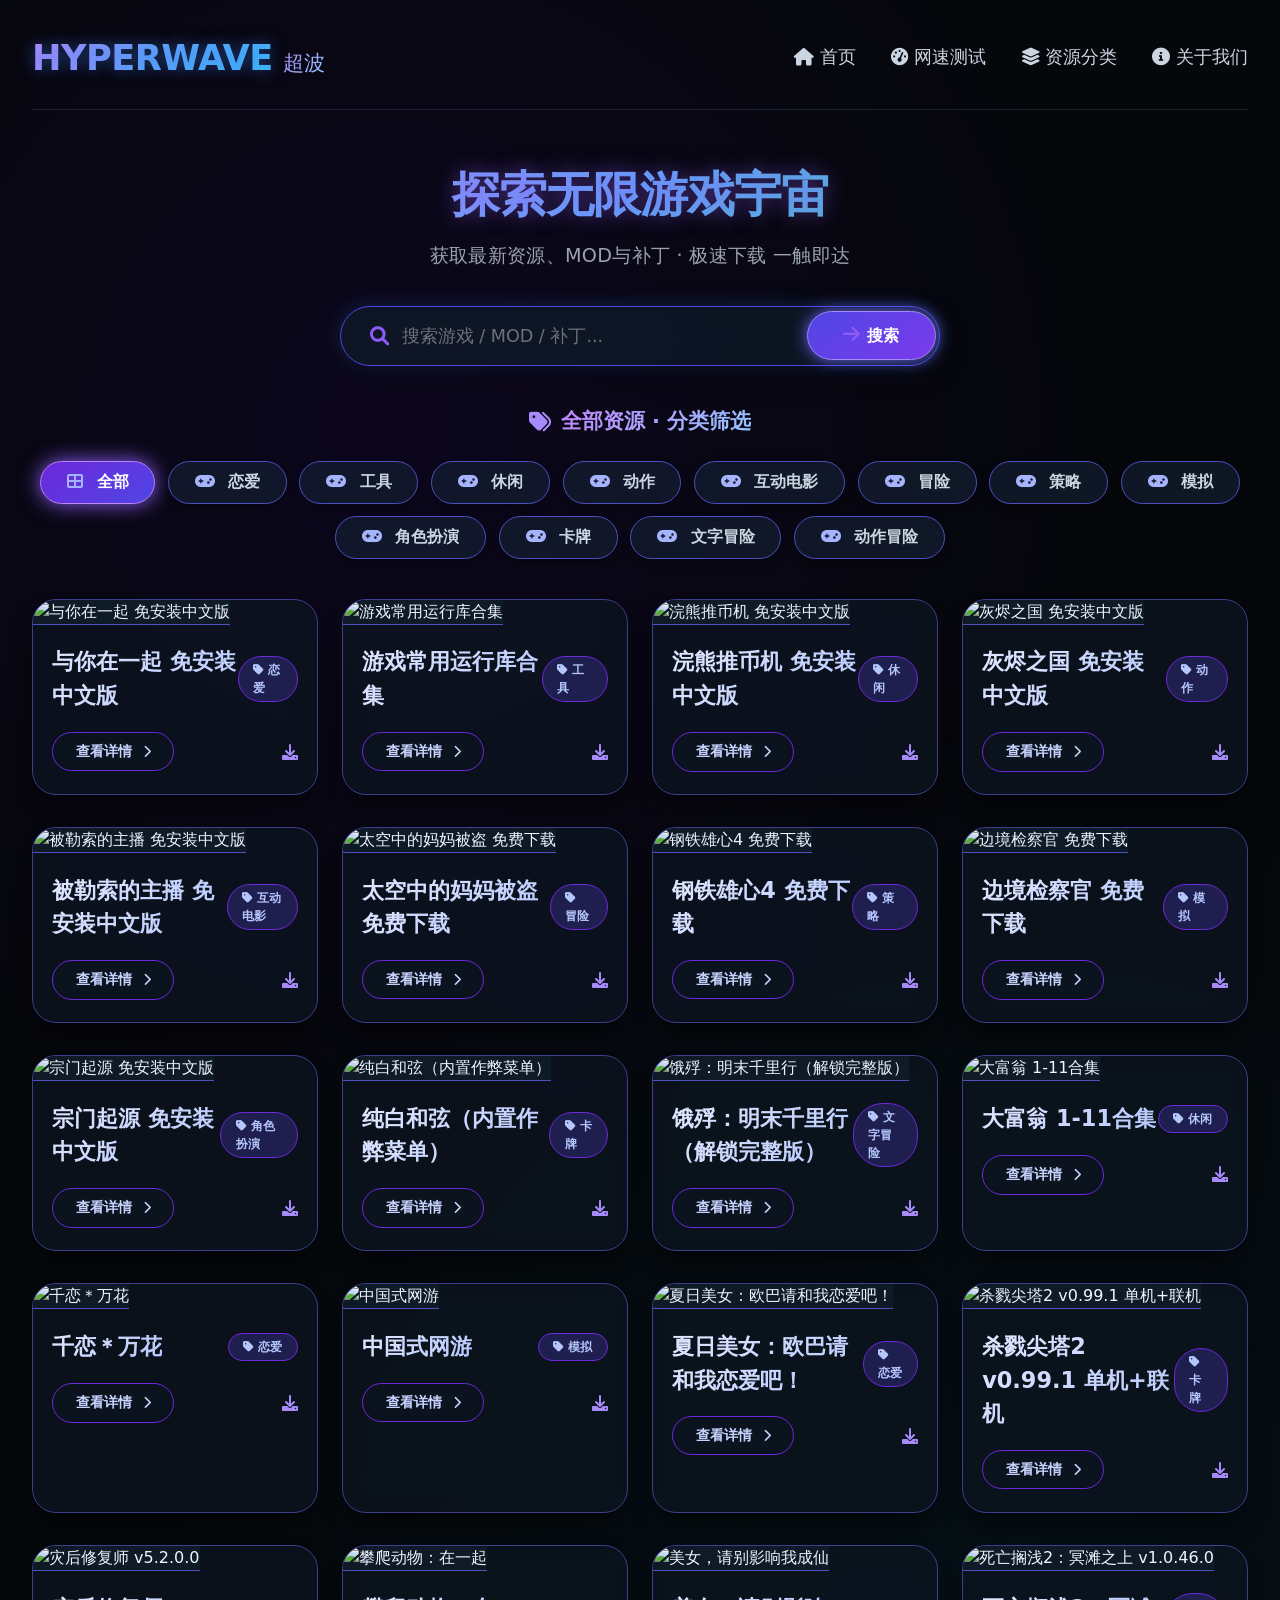
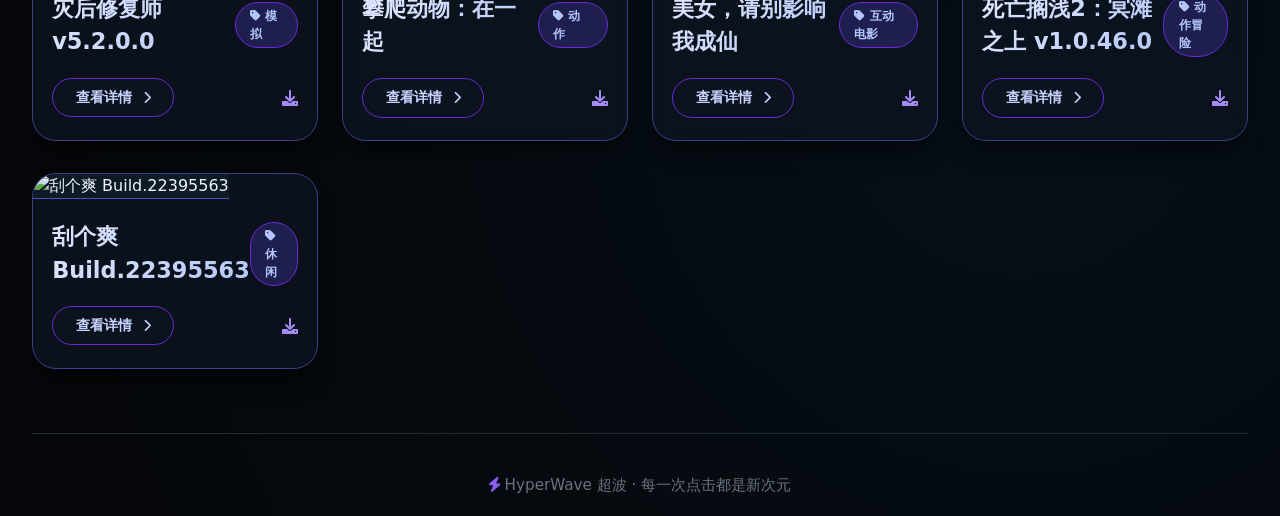
==== commit 7981848c: "Update index.html" ====
--- a/index.html
+++ b/index.html
@@ -15,7 +15,7 @@
         }
 
         body {
-            background-color: #05070a; /* 深邃黑色背景 */
+            background-color: #05070a;
             background-image: radial-gradient(circle at 30% 20%, rgba(100, 0, 255, 0.08) 0%, transparent 40%),
                               radial-gradient(circle at 80% 80%, rgba(0, 180, 255, 0.05) 0%, transparent 50%);
             color: #eef4ff;
@@ -79,6 +79,7 @@
             transition: all 0.2s;
             padding: 0.3rem 0;
             border-bottom: 2px solid transparent;
+            cursor: pointer;
         }
 
         .nav-links a:hover {
@@ -321,7 +322,7 @@
             cursor: pointer;
             transition: all 0.2s;
             backdrop-filter: blur(5px);
-            pointer-events: none; /* 卡片整体点击，但保留按钮样式 */
+            pointer-events: none;
         }
 
         .detail-btn i {
@@ -329,14 +330,13 @@
             font-size: 0.8rem;
         }
 
-        /* 卡片悬停时按钮变色 */
         .game-card:hover .detail-btn {
             border-color: #a78bfa;
             color: #ede9fe;
             background: #4f46e520;
         }
 
-        /* 模态框 —— 游戏详情 */
+        /* 模态框 (游戏详情/测速/关于) */
         .modal-overlay {
             position: fixed;
             top: 0; left: 0; width: 100%; height: 100%;
@@ -434,10 +434,6 @@
             background: #0e1a26;
             transition: 0.2s;
         }
-        .screenshot-thumb:hover {
-            border-color: #a78bfa;
-            transform: scale(1.02);
-        }
 
         .download-group {
             display: flex;
@@ -475,6 +471,65 @@
             border-top: 1px solid #1f2937;
             padding-top: 2.5rem;
         }
+
+        /* 测速/关于页面特有样式 */
+        .speedtest-container, .about-container {
+            text-align: center;
+        }
+        .speedtest-box {
+            background: #0f1a2b;
+            border-radius: 30px;
+            padding: 2rem;
+            margin: 2rem 0;
+            border: 1px solid #4f46e5;
+        }
+        .speed-meter {
+            font-size: 4rem;
+            font-weight: 800;
+            background: linear-gradient(135deg, #c084fc, #60a5fa);
+            -webkit-background-clip: text;
+            background-clip: text;
+            color: transparent;
+            margin: 1rem 0;
+        }
+        .speed-unit {
+            font-size: 1.2rem;
+            color: #9ca3af;
+        }
+        .test-btn {
+            background: linear-gradient(145deg, #4f46e5, #7c3aed);
+            border: none;
+            color: white;
+            padding: 1rem 3rem;
+            border-radius: 60px;
+            font-weight: 700;
+            font-size: 1.2rem;
+            cursor: pointer;
+            box-shadow: 0 0 20px #6366f1;
+            margin: 1.5rem 0;
+            border: 1px solid #a78bfa;
+            transition: 0.2s;
+        }
+        .test-btn:hover { background: #6366f1; box-shadow: 0 0 30px #8b5cf6; }
+        .test-btn:disabled { opacity: 0.6; cursor: not-allowed; }
+        .about-info {
+            background: #0f1a2b;
+            border-radius: 24px;
+            padding: 2rem;
+            border: 1px solid #4f46e5;
+            text-align: left;
+        }
+        .contact-item {
+            display: flex;
+            align-items: center;
+            gap: 15px;
+            padding: 12px 0;
+            border-bottom: 1px solid #2d3a5e;
+        }
+        .contact-item i {
+            width: 30px;
+            color: #a78bfa;
+        }
         .no-link-msg { color: #9ca3af; font-style: italic; }
     </style>
 </head>
@@ -489,9 +544,9 @@
         </div>
         <div class="nav-links">
             <a href="#"><i class="fas fa-home"></i> 首页</a>
-            <a href="#" id="speedTestBtn"><i class="fas fa-tachometer-alt"></i> 网速测试</a>
-            <a href="#" id="resourceCatBtn"><i class="fas fa-layer-group"></i> 资源分类</a>
-            <a href="#" id="aboutBtn"><i class="fas fa-info-circle"></i> 关于我们</a>
+            <a id="speedTestBtn"><i class="fas fa-tachometer-alt"></i> 网速测试</a>
+            <a id="resourceCatBtn"><i class="fas fa-layer-group"></i> 资源分类</a>
+            <a id="aboutBtn"><i class="fas fa-info-circle"></i> 关于我们</a>
         </div>
     </nav>
 
@@ -523,11 +578,74 @@
     </div>
 </div>
 
-<!-- 详情模态框 -->
+<!-- 游戏详情模态框 -->
 <div class="modal-overlay" id="gameModal">
     <div class="modal-content">
-        <button class="modal-close" id="closeModalBtn"><i class="fas fa-times-circle"></i></button>
+        <button class="modal-close" onclick="closeModal('gameModal')"><i class="fas fa-times-circle"></i></button>
         <div id="modalBody"></div>
+    </div>
+</div>
+
+<!-- 网速测试模态框 -->
+<div class="modal-overlay" id="speedtestModal">
+    <div class="modal-content">
+        <button class="modal-close" onclick="closeModal('speedtestModal')"><i class="fas fa-times-circle"></i></button>
+        <div class="speedtest-container">
+            <div class="modal-game-title"><i class="fas fa-tachometer-alt"></i> 网速测试</div>
+            <p style="color:#cbd5e1;">测试您的下载速度，服务器将模拟数据传输</p>
+            <div class="speedtest-box">
+                <div style="font-size:1.2rem; color:#a78bfa;">当前下载速度</div>
+                <div class="speed-meter" id="speedDisplay">0.00</div>
+                <div class="speed-unit">Mbps</div>
+                <div id="speedDetail" style="color:#9ca3af; margin:10px 0;">点击下方按钮开始测速</div>
+                <button class="test-btn" id="startSpeedTest"><i class="fas fa-play"></i> 开始测速</button>
+                <p style="font-size:0.9rem; color:#6b7280;">测试使用约5MB数据，结果仅供参考</p>
+            </div>
+        </div>
+    </div>
+</div>
+
+<!-- 关于我们模态框 -->
+<div class="modal-overlay" id="aboutModal">
+    <div class="modal-content">
+        <button class="modal-close" onclick="closeModal('aboutModal')"><i class="fas fa-times-circle"></i></button>
+        <div class="about-container">
+            <div class="modal-game-title"><i class="fas fa-users"></i> 关于我们</div>
+            <div class="about-info">
+                <p style="font-size:1.2rem; margin-bottom:1.5rem; color:#e0e7ff;">HyperWave 超波 —— 探索无限游戏宇宙</p>
+                <p style="color:#cbd5e1; margin-bottom:1.8rem;">我们致力于为广大玩家提供最新、最全的游戏资源、MOD与补丁。网站汇聚了各类精品游戏，从3A大作到独立精品，应有尽有。所有资源均经过精心整理，确保安全可用。</p>
+                
+                <h3 style="color:#a78bfa; margin:1.5rem 0 1rem;"><i class="fas fa-address-card"></i> 联系方式</h3>
+                <div class="contact-item">
+                    <i class="fas fa-envelope fa-fw"></i>
+                    <span>电子邮箱：</span>
+                    <a href="mailto:925504732@qq.com" style="color:#60a5fa; text-decoration:none;">925504732@qq.com</a>
+                </div>
+                <div class="contact-item">
+                    <i class="fab fa-github fa-fw"></i>
+                    <span>GitHub：</span>
+                    <a href="#" style="color:#60a5fa; text-decoration:none;">HyperWave-Games (即将上线)</a>
+                </div>
+                <div class="contact-item">
+                    <i class="fab fa-discord fa-fw"></i>
+                    <span>Discord：</span>
+                    <span style="color:#cbd5e1;">HyperWave社区 (邀请码: hw888)</span>
+                </div>
+                <div class="contact-item">
+                    <i class="fab fa-twitter fa-fw"></i>
+                    <span>Twitter/X：</span>
+                    <a href="#" style="color:#60a5fa; text-decoration:none;">@HyperWave_Game</a>
+                </div>
+                <div class="contact-item">
+                    <i class="fab fa-weixin fa-fw"></i>
+                    <span>微信公众号：</span>
+                    <span style="color:#cbd5e1;">HyperWave超波</span>
+                </div>
+                
+                <h3 style="color:#a78bfa; margin:2rem 0 1rem;"><i class="fas fa-shield-alt"></i> 免责声明</h3>
+                <p style="color:#9ca3af; font-size:0.95rem;">本站资源均来自互联网收集，仅供学习交流使用，请于下载后24小时内删除。如果侵犯了您的权益，请联系我们进行删除处理。</p>
+            </div>
+        </div>
     </div>
 </div>
 
@@ -560,20 +678,51 @@
             { id: 21, title: "刮个爽 Build.22395563", category: "休闲", description: "爽感刮刮乐，收集彩票，自动刮卡，转生升级。", systemReq: "解压即玩", screenshots: ["https://placehold.co/600x340/4a3b1e/fbbf24?text=刮个爽1","https://placehold.co/600x340/4a3b1e/fbbf24?text=刮个爽2","https://placehold.co/600x340/4a3b1e/fbbf24?text=刮个爽3","https://placehold.co/600x340/4a3b1e/fbbf24?text=刮个爽4","https://placehold.co/600x340/4a3b1e/fbbf24?text=刮个爽5"], downloadLinks: { quark: "https://pan.quark.cn/s/09160ad8e6b7", baidu: "https://pan.baidu.com/s/1s0YedT0oXPmlxwmsJw58jg?pwd=8gtu", xunlei: null }, cover: "https://placehold.co/400x220/4a3b1e/fbbf24?text=刮个爽" }
         ];
 
-        // DOM
+        // DOM 元素
         const gridEl = document.getElementById('gamesGrid');
         const categoryContainer = document.getElementById('categoryContainer');
         const searchInput = document.getElementById('searchInput');
         const searchBtn = document.getElementById('searchBtn');
-        const modalOverlay = document.getElementById('gameModal');
+        
+        // 模态框
+        const gameModal = document.getElementById('gameModal');
+        const speedtestModal = document.getElementById('speedtestModal');
+        const aboutModal = document.getElementById('aboutModal');
         const modalBody = document.getElementById('modalBody');
-        const closeModalBtn = document.getElementById('closeModalBtn');
-
-        // 辅助导航
-        document.getElementById('speedTestBtn').addEventListener('click',(e)=>{e.preventDefault();alert('⚡ 网速测试开发中');});
-        document.getElementById('resourceCatBtn').addEventListener('click',(e)=>{e.preventDefault();document.querySelector('.category-section').scrollIntoView({behavior:'smooth'});});
-        document.getElementById('aboutBtn').addEventListener('click',(e)=>{e.preventDefault();alert('HYPERWAVE 超波 · 游戏资源站');});
-
+
+        // 辅助函数：关闭指定模态框
+        window.closeModal = function(modalId) {
+            document.getElementById(modalId).classList.remove('active');
+            document.body.style.overflow = '';
+        };
+
+        // 打开模态框通用
+        function openModal(modal) {
+            modal.classList.add('active');
+            document.body.style.overflow = 'hidden';
+        }
+
+        // 导航绑定
+        document.getElementById('speedTestBtn').addEventListener('click', (e) => {
+            e.preventDefault();
+            openModal(speedtestModal);
+        });
+        document.getElementById('aboutBtn').addEventListener('click', (e) => {
+            e.preventDefault();
+            openModal(aboutModal);
+        });
+        document.getElementById('resourceCatBtn').addEventListener('click', (e) => {
+            e.preventDefault();
+            document.querySelector('.category-section').scrollIntoView({behavior:'smooth'});
+        });
+
+        // 关闭按钮通用 (已用onclick)
+        // 点击背景关闭
+        [gameModal, speedtestModal, aboutModal].forEach(m => {
+            m.addEventListener('click', (e) => { if(e.target === m) closeModal(m.id); });
+        });
+
+        // 状态
         let currentCategory = '全部';
         let currentSearchTerm = '';
         const allCategories = ['全部', ...new Set(gamesData.map(g=>g.category))];
@@ -609,14 +758,14 @@
                 card.addEventListener('click',(e)=>{
                     const id = parseInt(card.dataset.gameId);
                     const game = gamesData.find(g=>g.id===id);
-                    if(game) openModal(game);
+                    if(game) openGameModal(game);
                 });
             });
         }
 
         function filterAndRender(){ renderGames(); }
 
-        function openModal(game){
+        function openGameModal(game){
             const screenshotsHtml = game.screenshots.map(u=>`<img class="screenshot-thumb" src="${u}">`).join('');
             const d=[];
             if(game.downloadLinks.quark) d.push(`<a href="${game.downloadLinks.quark}" target="_blank" class="download-btn"><i class="fab fa-quora"></i>夸克网盘</a>`);
@@ -628,17 +777,69 @@
                 <div class="detail-section"><h3><i class="fas fa-microchip"></i> 系统要求</h3><div class="sys-req">${game.systemReq.replace(/\n/g,'<br>')}</div></div>
                 <div class="detail-section"><h3><i class="fas fa-download"></i> 下载地址</h3><div class="download-group">${d.length?d.join(''):'<span class="no-link-msg">暂无可用链接</span>'}</div></div>
             `;
-            modalOverlay.classList.add('active'); document.body.style.overflow='hidden';
-        }
-        function closeModal(){ modalOverlay.classList.remove('active'); document.body.style.overflow=''; }
-        closeModalBtn.addEventListener('click',closeModal);
-        modalOverlay.addEventListener('click',e=>{if(e.target===modalOverlay)closeModal();});
+            openModal(gameModal);
+        }
+
+        // 搜索
         function performSearch(){ currentSearchTerm=searchInput.value.trim(); filterAndRender(); }
         searchBtn.addEventListener('click',performSearch);
         searchInput.addEventListener('keypress',e=>{if(e.key==='Enter')performSearch();});
-        window.addEventListener('keydown',e=>{if(e.key==='Escape'&&modalOverlay.classList.contains('active'))closeModal();});
-
-        renderCategories(); renderGames();
+
+        // ESC关闭
+        window.addEventListener('keydown',e=>{
+            if(e.key==='Escape'){
+                if(gameModal.classList.contains('active')) closeModal('gameModal');
+                if(speedtestModal.classList.contains('active')) closeModal('speedtestModal');
+                if(aboutModal.classList.contains('active')) closeModal('aboutModal');
+            }
+        });
+
+        // ---------- 网速测试逻辑 ----------
+        const startBtn = document.getElementById('startSpeedTest');
+        const speedDisplay = document.getElementById('speedDisplay');
+        const speedDetail = document.getElementById('speedDetail');
+        let testing = false;
+
+        async function performSpeedTest() {
+            if(testing) return;
+            testing = true;
+            startBtn.disabled = true;
+            startBtn.innerHTML = '<i class="fas fa-spinner fa-spin"></i> 测速中...';
+            speedDisplay.textContent = '0.00';
+            speedDetail.textContent = '正在连接测试服务器...';
+
+            const testSizeMB = 5; // 5MB
+            const testData = new Uint8Array(testSizeMB * 1024 * 1024);
+            const blob = new Blob([testData]);
+            
+            try {
+                const startTime = performance.now();
+                // 使用fetch模拟下载
+                const response = await fetch(URL.createObjectURL(blob));
+                const data = await response.arrayBuffer();
+                const endTime = performance.now();
+                const durationSec = (endTime - startTime) / 1000;
+                const bitsLoaded = data.byteLength * 8;
+                const speedMbps = (bitsLoaded / durationSec / 1000000).toFixed(2);
+                
+                speedDisplay.textContent = speedMbps;
+                speedDetail.textContent = `下载 ${testSizeMB} MB 数据耗时 ${durationSec.toFixed(2)} 秒`;
+            } catch (error) {
+                speedDisplay.textContent = '错误';
+                speedDetail.textContent = '测速失败，请重试';
+            } finally {
+                testing = false;
+                startBtn.disabled = false;
+                startBtn.innerHTML = '<i class="fas fa-play"></i> 开始测速';
+                URL.revokeObjectURL(blob);
+            }
+        }
+
+        startBtn.addEventListener('click', performSpeedTest);
+
+        // 初始化
+        renderCategories();
+        renderGames();
     })();
 </script>
 </body>
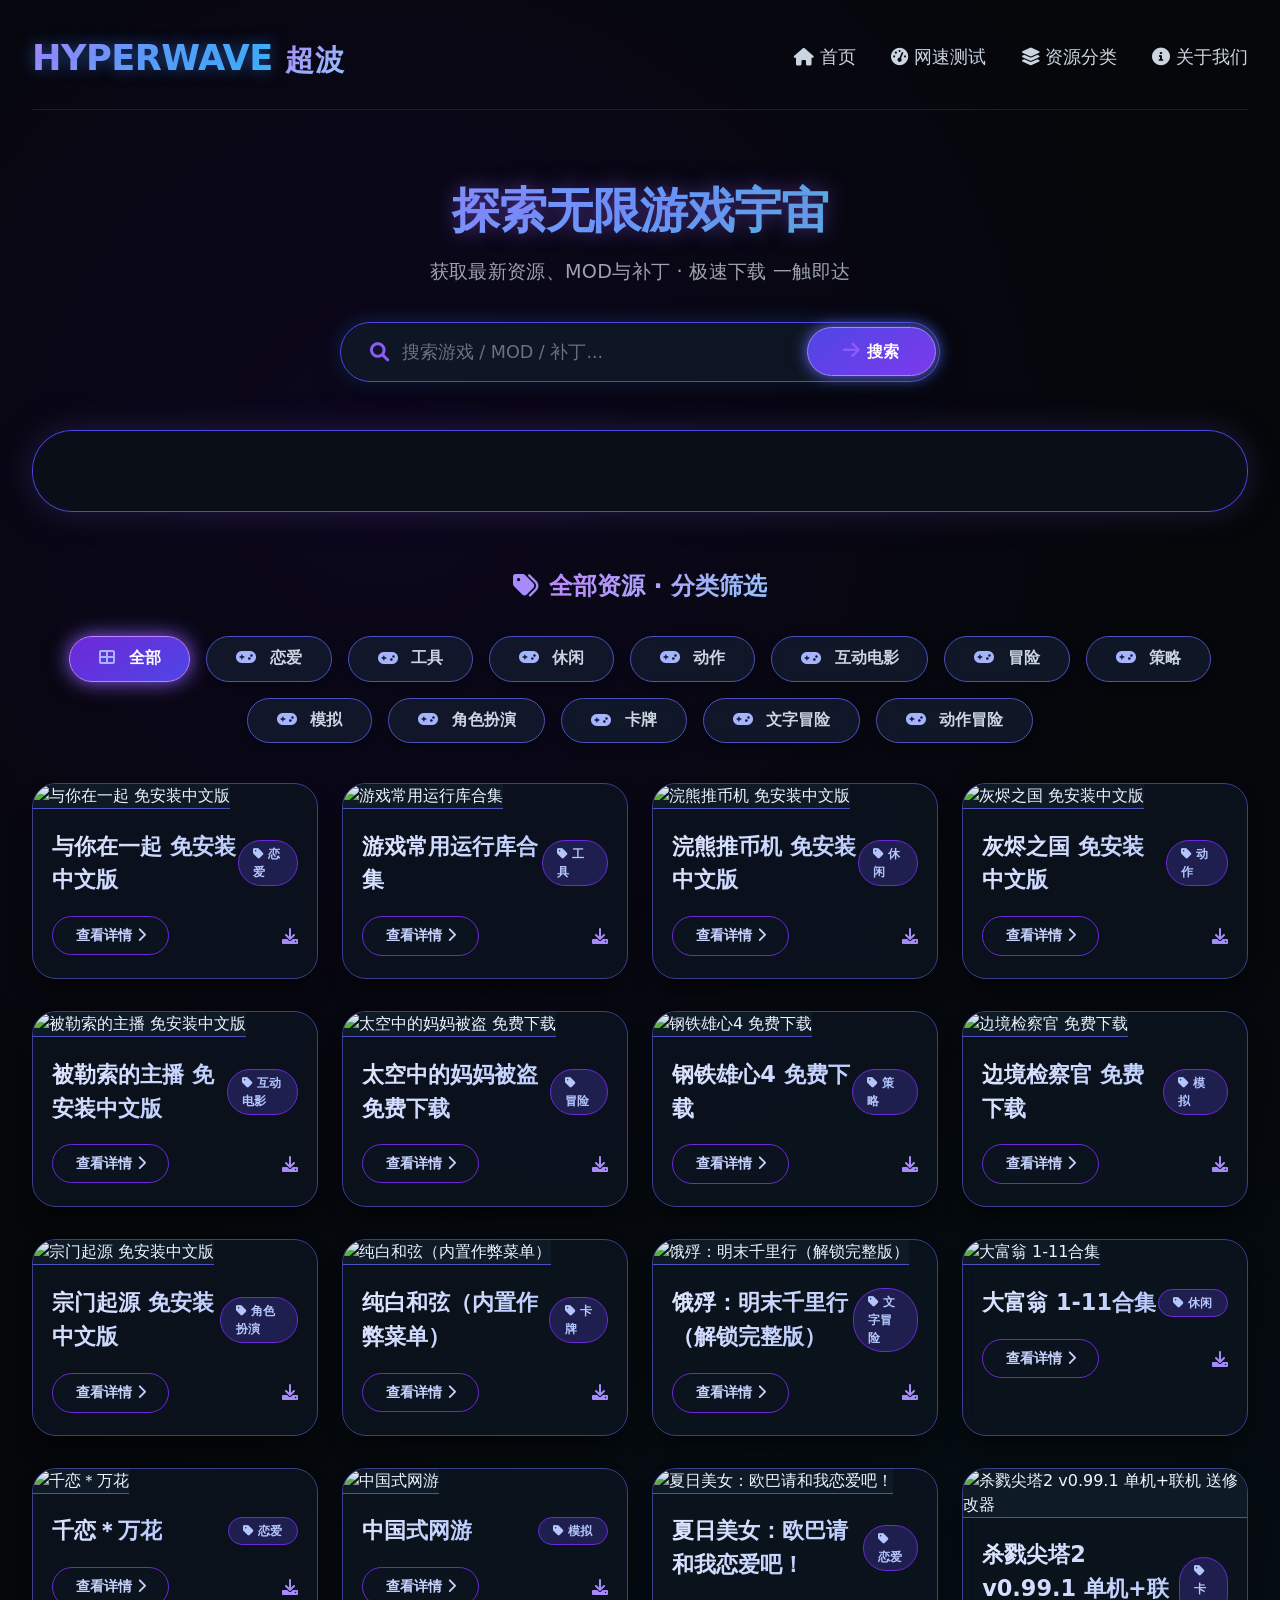
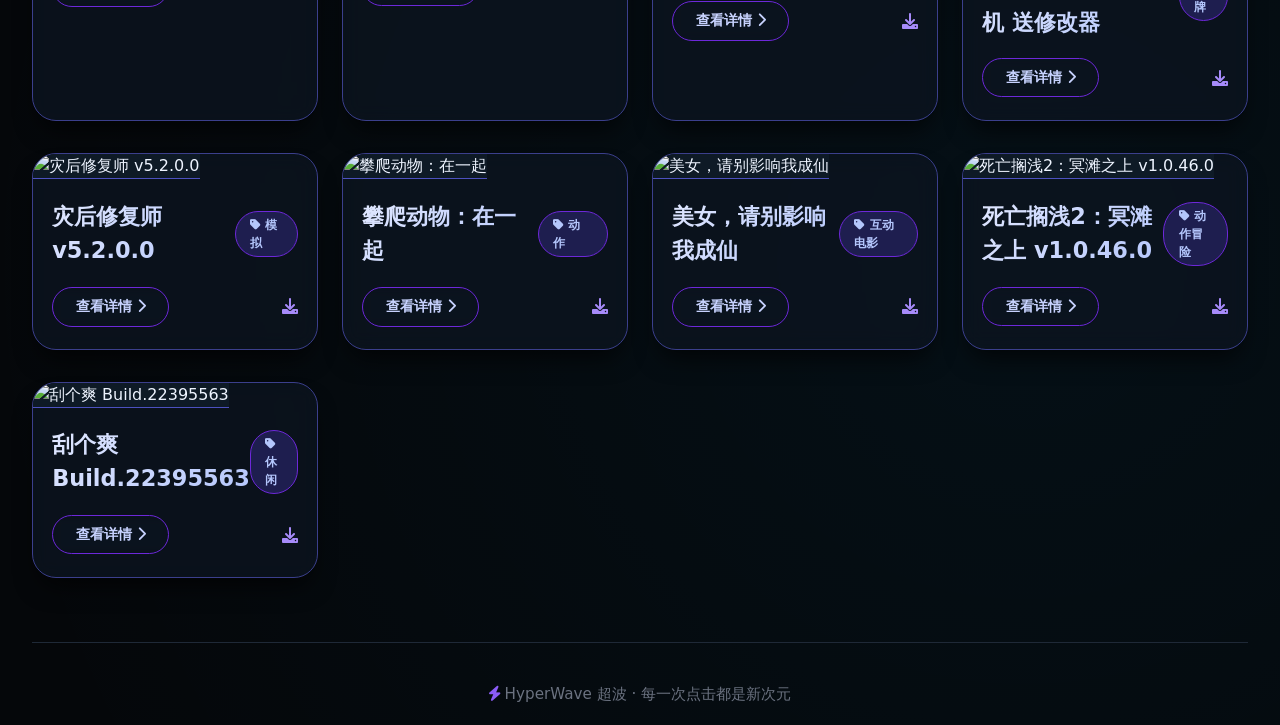
==== commit 711e09bb: "Update index.html" ====
--- a/index.html
+++ b/index.html
@@ -4,7 +4,6 @@
     <meta charset="UTF-8">
     <meta name="viewport" content="width=device-width, initial-scale=1.0, maximum-scale=1.5, user-scalable=yes">
     <title>HyperWave 超波 · 游戏宇宙</title>
-    <!-- Font Awesome 图标库 -->
     <link rel="stylesheet" href="https://cdnjs.cloudflare.com/ajax/libs/font-awesome/6.0.0-beta3/css/all.min.css">
     <style>
         * {
@@ -42,7 +41,7 @@
         .logo {
             display: flex;
             align-items: baseline;
-            gap: 6px;
+            gap: 8px;
         }
 
         .logo h1 {
@@ -57,13 +56,14 @@
         }
 
         .logo span {
-            font-size: 1.3rem;
-            font-weight: 400;
+            font-size: 1.8rem;
+            font-weight: 700;
             background: linear-gradient(135deg, #a78bfa, #93c5fd);
             -webkit-background-clip: text;
             background-clip: text;
             color: transparent;
             margin-left: 4px;
+            letter-spacing: 1px;
         }
 
         .nav-links {
@@ -88,9 +88,9 @@
             text-shadow: 0 0 10px #6366f1;
         }
 
-        /* ----- Hero (搜索居中) ----- */
+        /* ----- Hero (搜索下移) ----- */
         .hero {
-            margin: 3rem 0 2.5rem;
+            margin: 4rem 0 2rem;
             text-align: center;
         }
 
@@ -173,9 +173,36 @@
             transform: scale(1.02);
         }
 
-        /* 分类区域 */
+        /* 可替换背景区域（位于分类上方） */
+        .custom-bg-section {
+            margin: 3rem 0 1rem;
+            padding: 2.5rem 1rem;
+            border-radius: 40px;
+            background-image: var(--custom-bg, url('https://images.pexels.com/photos/3165335/pexels-photo-3165335.jpeg?auto=compress&cs=tinysrgb&w=1260&h=750&dpr=2'));
+            background-size: cover;
+            background-position: center;
+            background-color: #0f1a2b;
+            border: 1px solid #4f46e5;
+            box-shadow: 0 0 30px #3b2e6b80;
+            position: relative;
+        }
+        .custom-bg-section::before {
+            content: "";
+            position: absolute;
+            top: 0; left: 0; width: 100%; height: 100%;
+            background: rgba(5, 7, 10, 0.6);
+            border-radius: 40px;
+            backdrop-filter: blur(3px);
+            z-index: 0;
+        }
+        .custom-bg-section > * {
+            position: relative;
+            z-index: 1;
+        }
+
+        /* 分类区域 (上下间距扩大) */
         .category-section {
-            margin: 2.2rem 0 1.8rem;
+            margin: 3.5rem 0 2.5rem;
         }
 
         .cat-title {
@@ -183,16 +210,16 @@
             align-items: center;
             justify-content: center;
             gap: 10px;
-            margin-bottom: 1.5rem;
+            margin-bottom: 2rem;
         }
 
         .cat-title i {
             color: #a78bfa;
-            font-size: 1.4rem;
+            font-size: 1.6rem;
         }
         .cat-title span {
-            font-size: 1.3rem;
-            font-weight: 600;
+            font-size: 1.5rem;
+            font-weight: 700;
             background: linear-gradient(135deg, #c084fc, #93c5fd);
             -webkit-background-clip: text;
             background-clip: text;
@@ -203,7 +230,7 @@
             display: flex;
             flex-wrap: wrap;
             justify-content: center;
-            gap: 0.8rem 0.8rem;
+            gap: 1rem 1rem;
         }
 
         .cat-btn {
@@ -212,7 +239,7 @@
             -webkit-backdrop-filter: blur(8px);
             border: 1.5px solid #4c51bf;
             color: #cbd5e1;
-            padding: 0.6rem 1.6rem;
+            padding: 0.7rem 1.8rem;
             border-radius: 40px;
             font-size: 1rem;
             font-weight: 600;
@@ -325,18 +352,13 @@
             pointer-events: none;
         }
 
-        .detail-btn i {
-            margin-left: 6px;
-            font-size: 0.8rem;
-        }
-
         .game-card:hover .detail-btn {
             border-color: #a78bfa;
             color: #ede9fe;
             background: #4f46e520;
         }
 
-        /* 模态框 (游戏详情/测速/关于) */
+        /* 模态框 */
         .modal-overlay {
             position: fixed;
             top: 0; left: 0; width: 100%; height: 100%;
@@ -390,7 +412,7 @@
         .modal-close:hover { color: #c084fc; text-shadow: 0 0 20px #a78bfa; }
 
         .modal-game-title {
-            font-size: 2.5rem;
+            font-size: 2.2rem;
             font-weight: 800;
             background: linear-gradient(135deg, #e0e7ff, #b4c6fc, #a78bfa);
             -webkit-background-clip: text;
@@ -417,6 +439,7 @@
             font-family: 'SF Mono', monospace;
             white-space: pre-wrap;
             color: #cbd5e1;
+            font-size: 0.95rem;
         }
 
         .screenshots-row {
@@ -472,10 +495,7 @@
             padding-top: 2.5rem;
         }
 
-        /* 测速/关于页面特有样式 */
-        .speedtest-container, .about-container {
-            text-align: center;
-        }
+        .speedtest-container, .about-container { text-align: center; }
         .speedtest-box {
             background: #0f1a2b;
             border-radius: 30px;
@@ -490,11 +510,6 @@
             -webkit-background-clip: text;
             background-clip: text;
             color: transparent;
-            margin: 1rem 0;
-        }
-        .speed-unit {
-            font-size: 1.2rem;
-            color: #9ca3af;
         }
         .test-btn {
             background: linear-gradient(145deg, #4f46e5, #7c3aed);
@@ -508,9 +523,7 @@
             box-shadow: 0 0 20px #6366f1;
             margin: 1.5rem 0;
             border: 1px solid #a78bfa;
-            transition: 0.2s;
-        }
-        .test-btn:hover { background: #6366f1; box-shadow: 0 0 30px #8b5cf6; }
+        }
         .test-btn:disabled { opacity: 0.6; cursor: not-allowed; }
         .about-info {
             background: #0f1a2b;
@@ -526,17 +539,12 @@
             padding: 12px 0;
             border-bottom: 1px solid #2d3a5e;
         }
-        .contact-item i {
-            width: 30px;
-            color: #a78bfa;
-        }
         .no-link-msg { color: #9ca3af; font-style: italic; }
     </style>
 </head>
 <body>
 
 <div class="container">
-    <!-- 导航栏 -->
     <nav class="navbar">
         <div class="logo">
             <h1>HYPERWAVE</h1>
@@ -550,7 +558,6 @@
         </div>
     </nav>
 
-    <!-- Hero 居中搜索 -->
     <div class="hero">
         <h2>探索无限游戏宇宙</h2>
         <p>获取最新资源、MOD与补丁 · 极速下载 一触即达</p>
@@ -561,7 +568,9 @@
         </div>
     </div>
 
-    <!-- 分类导航 -->
+    <!-- 可替换背景区域（预留链接位置） -->
+    <div class="custom-bg-section"></div>
+
     <div class="category-section">
         <div class="cat-title">
             <i class="fas fa-tags"></i> <span>全部资源 · 分类筛选</span>
@@ -569,10 +578,8 @@
         <div class="category-list" id="categoryContainer"></div>
     </div>
 
-    <!-- 游戏卡片网格 -->
     <div id="gamesGrid" class="games-grid"></div>
 
-    <!-- 页脚 -->
     <div class="footer-note">
         <i class="fas fa-bolt" style="color: #8b5cf6;"></i> HyperWave 超波 · 每一次点击都是新次元
     </div>
@@ -653,29 +660,134 @@
     (function(){
         "use strict";
 
-        // ---------- 游戏数据 (21款) ----------
+        // ---------- 完整游戏数据 (21款) 包含文档内所有详情 ----------
         const gamesData = [
-            { id: 1, title: "与你在一起 免安装中文版", category: "恋爱", description: "你扮演的主角James，因经营BnB的哥哥离奇失踪，被迫接下管理民宿的工作。除了要透过各种线索找出哥哥外，身为代理房东，还要协助其他几位美丽的房客...", systemReq: "最低配置\n需要 64 位处理器和操作系统\n操作系统: Windows 7+\n处理器: Core i7-6700 or Ryzen 5 1600\n内存: 12 GB RAM\n显卡: NVIDIA GTX 970 or GTX 1060 or better/ AMD R9 290 or better\nDirectX 版本: 11\n存储空间: 需要 32 GB 可用空间\n\n推荐配置\n需要 64 位处理器和操作系统\n操作系统: Windows 7+\n处理器: Core i7-12700 or Ryzen 7 7800X3D or above\n内存: 16 GB RAM\n显卡: NVIDIA GTX 2060 SUPER, AMD RX5700 XT or Arc A770\nDirectX 版本: 11\n存储空间: 需要 32 GB 可用空间", screenshots: ["https://placehold.co/600x340/1e1e4f/a78bfa?text=与你在一起1","https://placehold.co/600x340/2a1f5c/93c5fd?text=与你在一起2","https://placehold.co/600x340/1e1e4f/a78bfa?text=与你在一起3","https://placehold.co/600x340/2a1f5c/93c5fd?text=与你在一起4","https://placehold.co/600x340/1e1e4f/a78bfa?text=与你在一起5"], downloadLinks: { quark: "https://pan.quark.cn/s/83852767b0b5", baidu: "https://pan.baidu.com/s/10VH2cS2tzbSWJlyvOLbOoA?pwd=4jre", xunlei: null }, cover: "https://placehold.co/400x220/1e1e4f/c084fc?text=与你在一起" },
-            { id: 2, title: "游戏常用运行库合集", category: "工具", description: "游戏常用运行库合集（Game Runtime Libraries Package）一站式安装工具，整合VC++、.NET等必备组件，解决缺少dll问题。", systemReq: "Windows 7及以上，建议关闭杀毒软件安装后重启。", screenshots: ["https://placehold.co/600x340/1e2a4a/818cf8?text=运行库1","https://placehold.co/600x340/1e2a4a/818cf8?text=运行库2"], downloadLinks: { quark: "https://pan.quark.cn/s/4f7f78309de2?pwd=BU5G", baidu: "https://pan.baidu.com/s/1Tx6Z91ils2OwdMy3_oikmw?pwd=a56g", xunlei: null }, cover: "https://placehold.co/400x220/1e2a4a/7c8ef0?text=运行库合集" },
-            { id: 3, title: "浣熊推币机 免安装中文版", category: "休闲", description: "《浣熊推币机》将经典街机推币机与肉鸽卡组构建融合，投币组合触发爽快联动。", systemReq: "最低配置\n操作系统: Windows 10, 11\n处理器: Intel Core i5-7500, AMD Ryzen 5 3600\n内存: 8 GB RAM\n显卡: Nvidia GeForce GTX 1060 3gb, AMD Radeon R9 Fury\n存储空间: 1 GB\n推荐配置: i5-7500 / RTX2060", screenshots: ["https://placehold.co/600x340/3b2e5c/fbbf24?text=浣熊推币机1","https://placehold.co/600x340/3b2e5c/fbbf24?text=浣熊推币机2","https://placehold.co/600x340/3b2e5c/fbbf24?text=浣熊推币机3","https://placehold.co/600x340/3b2e5c/fbbf24?text=浣熊推币机4","https://placehold.co/600x340/3b2e5c/fbbf24?text=浣熊推币机5"], downloadLinks: { quark: "https://pan.quark.cn/s/0624ed9c4b96", baidu: "https://pan.baidu.com/s/1TAGSt1XbPN7W32o3Grx8aw?pwd=5ijh", xunlei: "https://pan.xunlei.com/s/VOpp-UpnAxXVDI_iktjDIwdBA1?pwd=g3n9#" }, cover: "https://placehold.co/400x220/2e1f5c/fbbf24?text=浣熊推币机" },
-            { id: 4, title: "灰烬之国 免安装中文版", category: "动作", description: "黑暗童话风 Roguelite 动作游戏，魔女燃烧世界，幸存者吞噬黑魔法残渣战斗。", systemReq: "最低配置\n操作系统: Windows 10\n处理器: Intel I5-12600KF\n内存: 16 GB\n显卡: NVIDIA GTX 1066\n存储空间: 4 GB", screenshots: ["https://placehold.co/600x340/3b1f4a/d946ef?text=灰烬之国1","https://placehold.co/600x340/3b1f4a/d946ef?text=灰烬之国2","https://placehold.co/600x340/3b1f4a/d946ef?text=灰烬之国3","https://placehold.co/600x340/3b1f4a/d946ef?text=灰烬之国4","https://placehold.co/600x340/3b1f4a/d946ef?text=灰烬之国5"], downloadLinks: { quark: "https://pan.quark.cn/s/dc61e6bca6a5", baidu: "https://pan.baidu.com/s/13sP07opjTxYqO5YqL94J_g?pwd=jnv4", xunlei: "https://pan.xunlei.com/s/VOpp0AIAND0feDD6AYYWAm0AA1?pwd=kkub#" }, cover: "https://placehold.co/400x220/3b1f4a/c084fc?text=灰烬之国" },
-            { id: 5, title: "被勒索的主播 免安装中文版", category: "互动电影", description: "真人演出互动电影，你掌控被勒索主播的命运，超过50个决策点。", systemReq: "最低配置: Win7 64, 2.0 GHz, 4GB RAM, 20GB空间", screenshots: ["https://placehold.co/600x340/4a1f3a/f472b6?text=主播1","https://placehold.co/600x340/4a1f3a/f472b6?text=主播2","https://placehold.co/600x340/4a1f3a/f472b6?text=主播3","https://placehold.co/600x340/4a1f3a/f472b6?text=主播4","https://placehold.co/600x340/4a1f3a/f472b6?text=主播5"], downloadLinks: { quark: "https://pan.quark.cn/s/b6490b0fad4e", baidu: "https://pan.baidu.com/s/1G7r6J9n1rskhOj5NxbeV-A?pwd=ka43", xunlei: null }, cover: "https://placehold.co/400x220/4a1f3a/f472b6?text=被勒索的主播" },
-            { id: 6, title: "太空中的妈妈被盗 免费下载", category: "冒险", description: "男孩空在废弃殖民地寻找妈妈和太郎，解开谜题逃离。", systemReq: "大小300MB，版本v1.4", screenshots: ["https://placehold.co/600x340/1e3a5f/38bdf8?text=太空1","https://placehold.co/600x340/1e3a5f/38bdf8?text=太空2","https://placehold.co/600x340/1e3a5f/38bdf8?text=太空3"], downloadLinks: { quark: "https://pan.quark.cn/s/a63341762d27", baidu: "https://pan.baidu.com/s/1YFgYe3rxh8xrrY2crawD3g?pwd=hm36", xunlei: null }, cover: "https://placehold.co/400x220/1e3a5f/38bdf8?text=太空妈妈" },
-            { id: 7, title: "钢铁雄心4 免费下载", category: "策略", description: "宏大战略战争游戏，掌控二战国家，包含四个扩展包。", systemReq: "大小6.3GB，版本v1.17.3", screenshots: ["https://placehold.co/600x340/2e4a2e/6ee7b7?text=钢铁雄心1","https://placehold.co/600x340/2e4a2e/6ee7b7?text=钢铁雄心2","https://placehold.co/600x340/2e4a2e/6ee7b7?text=钢铁雄心3","https://placehold.co/600x340/2e4a2e/6ee7b7?text=钢铁雄心4"], downloadLinks: { quark: "https://pan.quark.cn/s/f995c036371a", baidu: null, xunlei: null }, cover: "https://placehold.co/400x220/2e4a2e/6ee7b7?text=钢铁雄心4" },
-            { id: 8, title: "边境检察官 免费下载", category: "模拟", description: "1981年边防哨所，检查证件、侦测走私、枪战追捕。", systemReq: "大小9GB，版本v10162025", screenshots: ["https://placehold.co/600x340/4a2e3a/f59e0b?text=边境1","https://placehold.co/600x340/4a2e3a/f59e0b?text=边境2","https://placehold.co/600x340/4a2e3a/f59e0b?text=边境3","https://placehold.co/600x340/4a2e3a/f59e0b?text=边境4","https://placehold.co/600x340/4a2e3a/f59e0b?text=边境5","https://placehold.co/600x340/4a2e3a/f59e0b?text=边境6"], downloadLinks: { quark: "https://pan.quark.cn/s/d9acffb363e8", baidu: null, xunlei: null }, cover: "https://placehold.co/400x220/4a2e3a/f59e0b?text=边境检察官" },
-            { id: 9, title: "宗门起源 免安装中文版", category: "角色扮演", description: "复兴门派，开放世界生存建设，培养弟子，参悟武学。", systemReq: "最低配置: Win7 64, i3-2000, 8GB, RTX2060", screenshots: ["https://placehold.co/600x340/2e4a3e/34d399?text=宗门1","https://placehold.co/600x340/2e4a3e/34d399?text=宗门2","https://placehold.co/600x340/2e4a3e/34d399?text=宗门3","https://placehold.co/600x340/2e4a3e/34d399?text=宗门4","https://placehold.co/600x340/2e4a3e/34d399?text=宗门5"], downloadLinks: { quark: "https://pan.quark.cn/s/5d5e9b79727e", baidu: "https://pan.baidu.com/s/1F5nODS8Cx8sEHQ-PoAXMkQ?pwd=5gjs", xunlei: null }, cover: "https://placehold.co/400x220/2e4a3e/34d399?text=宗门起源" },
-            { id: 10, title: "纯白和弦（内置作弊菜单）", category: "卡牌", description: "歌剧世界少女养成手游，即时卡牌对战+Roguelike。", systemReq: "安卓手游", screenshots: ["https://placehold.co/600x340/4a1f5c/c084fc?text=纯白1","https://placehold.co/600x340/4a1f5c/c084fc?text=纯白2","https://placehold.co/600x340/4a1f5c/c084fc?text=纯白3"], downloadLinks: { quark: "https://pan.quark.cn/s/25adef09202d", baidu: null, xunlei: null }, cover: "https://placehold.co/400x220/4a1f5c/c084fc?text=纯白和弦" },
-            { id: 11, title: "饿殍：明末千里行（解锁完整版）", category: "文字冒险", description: "明末旅行题材文字冒险，扮演盗匪运送女孩，探寻真相。", systemReq: "安卓解锁版", screenshots: ["https://placehold.co/600x340/3b2e4a/d8b4fe?text=饿殍1","https://placehold.co/600x340/3b2e4a/d8b4fe?text=饿殍2","https://placehold.co/600x340/3b2e4a/d8b4fe?text=饿殍3"], downloadLinks: { quark: "https://pan.quark.cn/s/9be2f2f79a24", baidu: null, xunlei: null }, cover: "https://placehold.co/400x220/3b2e4a/d8b4fe?text=饿殍" },
-            { id: 12, title: "大富翁 1-11合集", category: "休闲", description: "大富翁系列1-11合集，强手棋休闲经典。", systemReq: "最低配置: Win7 64, i3-6100, 8GB, GTX950", screenshots: ["https://placehold.co/600x340/1e4a3e/fcd34d?text=大富翁1","https://placehold.co/600x340/1e4a3e/fcd34d?text=大富翁2","https://placehold.co/600x340/1e4a3e/fcd34d?text=大富翁3","https://placehold.co/600x340/1e4a3e/fcd34d?text=大富翁4","https://placehold.co/600x340/1e4a3e/fcd34d?text=大富翁5"], downloadLinks: { quark: "https://pan.quark.cn/s/0c0391e7919c", baidu: null, xunlei: null }, cover: "https://placehold.co/400x220/1e4a3e/fcd34d?text=大富翁合集" },
-            { id: 13, title: "千恋＊万花", category: "恋爱", description: "柚子社十周年纪念作，和风恋爱题材，多结局。", systemReq: "最低配置: Win7, Core2Duo 2.4G, 2GB, 256M显存, 10GB", screenshots: ["https://placehold.co/600x340/4a1f4a/f472b6?text=千恋1","https://placehold.co/600x340/4a1f4a/f472b6?text=千恋2","https://placehold.co/600x340/4a1f4a/f472b6?text=千恋3","https://placehold.co/600x340/4a1f4a/f472b6?text=千恋4","https://placehold.co/600x340/4a1f4a/f472b6?text=千恋5"], downloadLinks: { quark: "https://pan.quark.cn/s/d06c56e05433", baidu: null, xunlei: null }, cover: "https://placehold.co/400x220/4a1f4a/f472b6?text=千恋＊万花" },
-            { id: 14, title: "中国式网游", category: "模拟", description: "模拟国产网游氪金体验，多结局多周目。", systemReq: "最低: Win10, i5-6500, 8GB, GTX660, 5GB", screenshots: ["https://placehold.co/600x340/3b4a2e/fbbf24?text=中国式1","https://placehold.co/600x340/3b4a2e/fbbf24?text=中国式2","https://placehold.co/600x340/3b4a2e/fbbf24?text=中国式3","https://placehold.co/600x340/3b4a2e/fbbf24?text=中国式4","https://placehold.co/600x340/3b4a2e/fbbf24?text=中国式5"], downloadLinks: { quark: "https://pan.quark.cn/s/96047cc5daa0", baidu: null, xunlei: null }, cover: "https://placehold.co/400x220/3b4a2e/fbbf24?text=中国式网游" },
-            { id: 15, title: "夏日美女：欧巴请和我恋爱吧！", category: "恋爱", description: "乡村浪漫恋爱，五位女主角，第一人称沉浸式。", systemReq: "最低: Win10, i3, 4GB, 独显, 40GB", screenshots: ["https://placehold.co/600x340/4a2e4a/f472b6?text=夏日1","https://placehold.co/600x340/4a2e4a/f472b6?text=夏日2","https://placehold.co/600x340/4a2e4a/f472b6?text=夏日3","https://placehold.co/600x340/4a2e4a/f472b6?text=夏日4","https://placehold.co/600x340/4a2e4a/f472b6?text=夏日5"], downloadLinks: { quark: "https://pan.quark.cn/s/d597200fb40d?pwd=8XmX", baidu: "https://pan.baidu.com/s/1P147U7CNhFweeKPReSxx7Q?pwd=inip", xunlei: null }, cover: "https://placehold.co/400x220/4a2e4a/f472b6?text=夏日美女" },
-            { id: 16, title: "杀戮尖塔2 v0.99.1 单机+联机", category: "卡牌", description: "卡牌肉鸽续作，支持4人联机，送修改器。", systemReq: "最低: Win10, 双核2.0G, 4GB, 1G显存", screenshots: ["https://placehold.co/600x340/3a1f4a/c084fc?text=杀戮尖塔1","https://placehold.co/600x340/3a1f4a/c084fc?text=杀戮尖塔2","https://placehold.co/600x340/3a1f4a/c084fc?text=杀戮尖塔3","https://placehold.co/600x340/3a1f4a/c084fc?text=杀戮尖塔4","https://placehold.co/600x340/3a1f4a/c084fc?text=杀戮尖塔5"], downloadLinks: { quark: "https://pan.quark.cn/s/de756bf7a5d2", baidu: "https://pan.baidu.com/s/18kuJm9OQUV3d4qviQzfP5Q?pwd=ds2a", xunlei: "https://pan.xunlei.com/s/VOoci-z0ZcV7JfjVnaBS8jvKA1?pwd=huvt#" }, cover: "https://placehold.co/400x220/3a1f4a/c084fc?text=杀戮尖塔2" },
-            { id: 17, title: "灾后修复师 v5.2.0.0", category: "模拟", description: "重建专家，清理废墟修复道路，40+工程车辆。", systemReq: "最低: Win10, i5-8400, 8GB, GTX1060, 40GB", screenshots: ["https://placehold.co/600x340/1e4a5f/38bdf8?text=灾后1","https://placehold.co/600x340/1e4a5f/38bdf8?text=灾后2","https://placehold.co/600x340/1e4a5f/38bdf8?text=灾后3","https://placehold.co/600x340/1e4a5f/38bdf8?text=灾后4","https://placehold.co/600x340/1e4a5f/38bdf8?text=灾后5"], downloadLinks: { quark: "https://pan.quark.cn/s/d6eac4483e7d?pwd=P5sV", baidu: "https://pan.baidu.com/s/1_lPzcvDI8O5J2HVC-ON8yQ?pwd=qkim", xunlei: null }, cover: "https://placehold.co/400x220/1e4a5f/38bdf8?text=灾后修复师" },
-            { id: 18, title: "攀爬动物：在一起", category: "动作", description: "1-8人跑酷闯关，每次跌落从头开始。", systemReq: "Win10, i5-5200U, 8GB, 2G显存, 500MB", screenshots: ["https://placehold.co/600x340/2e5c3b/6ee7b7?text=攀爬1","https://placehold.co/600x340/2e5c3b/6ee7b7?text=攀爬2","https://placehold.co/600x340/2e5c3b/6ee7b7?text=攀爬3","https://placehold.co/600x340/2e5c3b/6ee7b7?text=攀爬4","https://placehold.co/600x340/2e5c3b/6ee7b7?text=攀爬5"], downloadLinks: { quark: "https://pan.quark.cn/s/849049828092?pwd=Azet", baidu: "https://pan.baidu.com/s/1Uu3wz_KfMYel7CFxqY2S1A?pwd=cmcm", xunlei: "https://pan.xunlei.com/s/VOoc65uq951lMoP1kyoghO82A1?pwd=4yhh#" }, cover: "https://placehold.co/400x220/2e5c3b/6ee7b7?text=攀爬动物" },
-            { id: 19, title: "美女，请别影响我成仙", category: "互动电影", description: "修仙真人互动，第一视角，纯阳灵根与师姐们的纠葛。", systemReq: "Win10, i3-4590, 4GB, 独显, 25GB", screenshots: ["https://placehold.co/600x340/5c2e5c/f472b6?text=美女1","https://placehold.co/600x340/5c2e5c/f472b6?text=美女2","https://placehold.co/600x340/5c2e5c/f472b6?text=美女3","https://placehold.co/600x340/5c2e5c/f472b6?text=美女4","https://placehold.co/600x340/5c2e5c/f472b6?text=美女5"], downloadLinks: { quark: "https://pan.quark.cn/s/f51d2012a0be?pwd=e2PG", baidu: null, xunlei: null }, cover: "https://placehold.co/400x220/5c2e5c/f472b6?text=美女别影响" },
-            { id: 20, title: "死亡搁浅2：冥滩之上 v1.0.46.0", category: "动作冒险", description: "小岛秀夫续作，连接UCA，开放世界送货。", systemReq: "最低: Win10 1909, i3-10100, 16GB, GTX1660, 150GB", screenshots: ["https://placehold.co/600x340/1e3a5f/38bdf8?text=死亡搁浅1","https://placehold.co/600x340/1e3a5f/38bdf8?text=死亡搁浅2","https://placehold.co/600x340/1e3a5f/38bdf8?text=死亡搁浅3","https://placehold.co/600x340/1e3a5f/38bdf8?text=死亡搁浅4","https://placehold.co/600x340/1e3a5f/38bdf8?text=死亡搁浅5"], downloadLinks: { quark: "https://pan.quark.cn/s/f7e76ad59970?pwd=XdgQ", baidu: "https://pan.baidu.com/s/115XFfRljOkec_Ztw__4Fng?pwd=9ycg", xunlei: null }, cover: "https://placehold.co/400x220/1e3a5f/38bdf8?text=死亡搁浅2" },
-            { id: 21, title: "刮个爽 Build.22395563", category: "休闲", description: "爽感刮刮乐，收集彩票，自动刮卡，转生升级。", systemReq: "解压即玩", screenshots: ["https://placehold.co/600x340/4a3b1e/fbbf24?text=刮个爽1","https://placehold.co/600x340/4a3b1e/fbbf24?text=刮个爽2","https://placehold.co/600x340/4a3b1e/fbbf24?text=刮个爽3","https://placehold.co/600x340/4a3b1e/fbbf24?text=刮个爽4","https://placehold.co/600x340/4a3b1e/fbbf24?text=刮个爽5"], downloadLinks: { quark: "https://pan.quark.cn/s/09160ad8e6b7", baidu: "https://pan.baidu.com/s/1s0YedT0oXPmlxwmsJw58jg?pwd=8gtu", xunlei: null }, cover: "https://placehold.co/400x220/4a3b1e/fbbf24?text=刮个爽" }
+            { id: 1, title: "与你在一起 免安装中文版", category: "恋爱", 
+              description: "你扮演的主角James，因经营BnB的哥哥离奇失踪，被迫接下管理民宿的工作。除了要透过各种线索找出哥哥外，身为代理房东，还要协助其他几位美丽的房客，满足她们的需求，并帮助她们完成来这里的目的…透过情节的发展，在游戏中逐步与女房客们培养感情博得信任感，进而渐渐发展出愈来愈深入的亲密浪漫关系，但隐藏在背后的危机也随着剧情，慢慢的浮现…游戏特色：完整，有趣，意想不到的剧情。精致的全3D角色，使用动作捕捉系统制作生动细腻的表情动作。多重对话选项与简讯系统与女孩们培养感情。拟真的自然环境，精心设计的全3D开放世界。动态日夜与气候变化。与森林中的野兽搏斗，获得购买物品的金钱。与房客一同品酒，看看他们的酒力如何？为房客们换装，并为他们拍摄你想要的照片。", 
+              systemReq: "最低配置\n需要 64 位处理器和操作系统\n操作系统: Windows 7+\n处理器: Core i7-6700 or Ryzen 5 1600\n内存: 12 GB RAM\n显卡: NVIDIA GTX 970 or GTX 1060 or better/ AMD R9 290 or better\nDirectX 版本: 11\n存储空间: 需要 32 GB 可用空间\n\n推荐配置\n需要 64 位处理器和操作系统\n操作系统: Windows 7+\n处理器: Core i7-12700 or Ryzen 7 7800X3D or above\n内存: 16 GB RAM\n显卡: NVIDIA GTX 2060 SUPER, AMD RX5700 XT or Arc A770\nDirectX 版本: 11\n存储空间: 需要 32 GB 可用空间", 
+              screenshots: ["https://placehold.co/600x340/1e1e4f/a78bfa?text=与你在一起1","https://placehold.co/600x340/2a1f5c/93c5fd?text=与你在一起2","https://placehold.co/600x340/1e1e4f/a78bfa?text=与你在一起3","https://placehold.co/600x340/2a1f5c/93c5fd?text=与你在一起4","https://placehold.co/600x340/1e1e4f/a78bfa?text=与你在一起5"], 
+              downloadLinks: { quark: "https://pan.quark.cn/s/83852767b0b5", baidu: "https://pan.baidu.com/s/10VH2cS2tzbSWJlyvOLbOoA?pwd=4jre", xunlei: null }, 
+              cover: "https://placehold.co/400x220/1e1e4f/c084fc?text=与你在一起" },
+            { id: 2, title: "游戏常用运行库合集", category: "工具", 
+              description: "游戏常用运行库合集（Game Runtime Libraries Package）介绍：这是一款由 mefcl.com 制作并免费分享的游戏运行库一站式安装工具，当前版本为 6.15.25.1214，核心作用是帮 Windows 系统一次性补齐各类游戏运行所需的依赖组件，解决游戏启动报错、缺少 dll 文件等常见问题。✨ 核心功能与特点：一站式集成，告别零散安装。整合了从 2002-2003 到 2026 年的全版本 Microsoft Visual C++ 运行库（包含 x86/x64 多架构）、.NET Runtime 等游戏必备组件。智能适配，新手友好。安装程序会自动检测你的 Windows 系统版本，自动勾选推荐安装的组件。灵活安装，支持静默部署。完全免费，无捆绑。", 
+              systemReq: "Windows 7及以上，建议关闭杀毒软件安装后重启。", 
+              screenshots: ["https://placehold.co/600x340/1e2a4a/818cf8?text=运行库1","https://placehold.co/600x340/1e2a4a/818cf8?text=运行库2"], 
+              downloadLinks: { quark: "https://pan.quark.cn/s/4f7f78309de2?pwd=BU5G", baidu: "https://pan.baidu.com/s/1Tx6Z91ils2OwdMy3_oikmw?pwd=a56g", xunlei: null }, 
+              cover: "https://placehold.co/400x220/1e2a4a/7c8ef0?text=运行库合集" },
+            { id: 3, title: "浣熊推币机 免安装中文版", category: "休闲", 
+              description: "《浣熊推币机》将经典街机推币机充满混乱的乐趣与肉鸽卡组构建类游戏的元素巧妙融合在一起。玩家可以将特制币与强力道具组合来触发令人爽到爆的联动效果。这是一场令人停不下来的多巴胺盛宴，一段不可预测、金币纷飞的刺激旅程！在冒险过程中发现各式各样的特殊代币！将种子币与水滴币组合在一起，就能在机台里长出一棵摇钱树。投下橘猫币可将鼠鼠币一网打尽，并额外获得大量奖券。想要更多分数？用加加币可全面提高你的得分。进度太慢了？发射核弹币引爆全场，一口气将所有代币炸向前方！解锁150种独特的道具，它们可大幅扭转对局走向。叠加倍率效果，生成带额外分数的代币，甚至在弹尽粮绝时猛摇整台机器，将代币都晃下来。为你最爱的代币镀上特殊镀层，强化效果，解锁更加疯狂的连击玩法。选择多位各具特色的角色，每位角色都拥有专属主题代币与独特玩法风格。6名可玩角色，各自有着独特的代币；150种具有特殊效果的不同代币；150种具有独特能力的强化道具；无尽模式，可带来无限可玩性；8个难度等级等你去征服。", 
+              systemReq: "最低配置\n操作系统: Windows 10, 11\n处理器: Intel Core i5-7500, AMD Ryzen 5 3600\n内存: 8 GB RAM\n显卡: Nvidia GeForce GTX 1060 3gb, AMD Radeon R9 Fury\n存储空间: 需要 1 GB 可用空间\n\n推荐配置\n操作系统: Windows10, 11\n处理器: Intel Core i5-7500, AMD Ryzen 5 3600 or better\n内存: 8 GB RAM\n显卡: Nvidia GeForce RTX 2060，AMD Radeon 5600XT or better\n存储空间: 需要 1 GB 可用空间", 
+              screenshots: ["https://placehold.co/600x340/3b2e5c/fbbf24?text=浣熊推币机1","https://placehold.co/600x340/3b2e5c/fbbf24?text=浣熊推币机2","https://placehold.co/600x340/3b2e5c/fbbf24?text=浣熊推币机3","https://placehold.co/600x340/3b2e5c/fbbf24?text=浣熊推币机4","https://placehold.co/600x340/3b2e5c/fbbf24?text=浣熊推币机5"], 
+              downloadLinks: { quark: "https://pan.quark.cn/s/0624ed9c4b96", baidu: "https://pan.baidu.com/s/1TAGSt1XbPN7W32o3Grx8aw?pwd=5ijh", xunlei: "https://pan.xunlei.com/s/VOpp-UpnAxXVDI_iktjDIwdBA1?pwd=g3n9#" }, 
+              cover: "https://placehold.co/400x220/2e1f5c/fbbf24?text=浣熊推币机" },
+            { id: 4, title: "灰烬之国 免安装中文版", category: "动作", 
+              description: "《灰烬之国 Cinderia》是一款黑暗童话风的 Roguelite 动作游戏。魔女在燃烧世界的那一夜，古老的秩序随之崩塌，王国化为焦土，只剩灰烬在废墟间飘落。在余烬与阴影交织的废土上，一小群仍能抵抗腐蚀的人继续前行——他们能吞下黑魔法的残渣，却不被它完全支配。凭借这份危险的力量，你将于废墟间搏杀、成长，并逐步触及世界毁灭背后的真相。短剑斩暗，火炮裂敌，冰霜止息死亡。冒险者们各自背负着不同的命运，也拥有完全独特的战斗方式。黑魔法的余烬会腐蚀一切，可她未曾预料，这些力量会被你夺走，化为武器。余烬与魔卡的不同组合会重塑你的技能结构与连招节奏，使每一局都展现出完全不同的构筑路径。战斗，休整，然后再次启程。在破败的角落里，仍有温暖的火光等待着你。跌倒、受伤、失败，终究只是旅途的一部分。4名角色 x 每个角色独特的180+技能池。130+种装备，无穷无尽的搭配组合。数十种随机事件与房间类型，每局路线不同。持续更新，不断加入更多内容与玩法。", 
+              systemReq: "最低配置\n操作系统: Windows 10\n处理器: Intel I5-12600KF\n内存: 16,384 MB RAM\n显卡: NVIDIA GTX 1066\nDirectX 版本: 11\n存储空间: 需要 4096 MB 可用空间", 
+              screenshots: ["https://placehold.co/600x340/3b1f4a/d946ef?text=灰烬之国1","https://placehold.co/600x340/3b1f4a/d946ef?text=灰烬之国2","https://placehold.co/600x340/3b1f4a/d946ef?text=灰烬之国3","https://placehold.co/600x340/3b1f4a/d946ef?text=灰烬之国4","https://placehold.co/600x340/3b1f4a/d946ef?text=灰烬之国5"], 
+              downloadLinks: { quark: "https://pan.quark.cn/s/dc61e6bca6a5", baidu: "https://pan.baidu.com/s/13sP07opjTxYqO5YqL94J_g?pwd=jnv4", xunlei: "https://pan.xunlei.com/s/VOpp0AIAND0feDD6AYYWAm0AA1?pwd=kkub#" }, 
+              cover: "https://placehold.co/400x220/3b1f4a/c084fc?text=灰烬之国" },
+            { id: 5, title: "被勒索的主播 免安装中文版", category: "互动电影", 
+              description: "屏幕那头，是主播惊恐无助的脸；屏幕这头，是她命运的唯一掌控者——你。一条突如其来的恐吓勒索信息，让这个直播夜晚瞬间坠入深渊。本作是一款全程采用真人演出的沉浸式互动电影游戏，你将亲身体验从天堂跌入地狱的惊魂时刻，感受令人窒息的悬疑氛围与情感冲击。主播的直播生涯甚至人生是否会就此终结？这一切，都始于你此刻的抉择。你并非旁观者，而是局中人。在这里，你的每一个动作都至关重要：实时决策：在超过50个关键决策点中，你的选择将直接左右剧情走向，与角色共情，体验抉择时的紧张与纠结。深度互动：仔细搜查场景中的每一个角落，与物品互动寻找蛛丝马迹；在突如其来的'快速反应事件'中果断操作，体验心跳加速的感觉。回溯关键记忆：在关键时刻回溯至她的过去，逐渐揭开她与身边所有人之间错综复杂的关系，挖掘隐藏在情感背后的真相碎片。在这个没有标准答案的迷局中，你将完全主宰故事的终章。你的调查、你的判断、你与他人的每一次对话互动，都将共同汇向5个截然不同的结局。是找出真凶完美破局，还是陷入更深的阴谋？主播的命运是悲是喜，完全由你书写。", 
+              systemReq: "最低配置\n需要 64 位处理器和操作系统\n操作系统: Windows 7 64-Bit\n处理器: 2.0 GHz\n内存: 4 GB RAM\nDirectX 版本: 11\n存储空间: 需要 20 GB 可用空间\n\n推荐配置\n需要 64 位处理器和操作系统\n操作系统: Windows 10 64-Bit\n处理器: 2.2 GHz\n内存: 8 GB RAM\nDirectX 版本: 11\n存储空间: 需要 20 GB 可用空间", 
+              screenshots: ["https://placehold.co/600x340/4a1f3a/f472b6?text=主播1","https://placehold.co/600x340/4a1f3a/f472b6?text=主播2","https://placehold.co/600x340/4a1f3a/f472b6?text=主播3","https://placehold.co/600x340/4a1f3a/f472b6?text=主播4","https://placehold.co/600x340/4a1f3a/f472b6?text=主播5"], 
+              downloadLinks: { quark: "https://pan.quark.cn/s/b6490b0fad4e", baidu: "https://pan.baidu.com/s/1G7r6J9n1rskhOj5NxbeV-A?pwd=ka43", xunlei: null }, 
+              cover: "https://placehold.co/400x220/4a1f3a/f472b6?text=被勒索的主播" },
+            { id: 6, title: "太空中的妈妈被盗 免费下载", category: "冒险", 
+              description: "一个名叫空的男孩，他最好的朋友太郎，以及空的母亲光月，正乘坐着一艘航天飞机。在一次前往一颗近来人气飙升的度假星球的星际旅途中，三人兴致高昂，然而一场可怕的事情却发生了。与此同时，一个小型黑洞突然出现在航天飞机附近。包括身陷其中的三人在内的全体机组人员从此失踪。空醒来时，发现自己身处一座神秘而荒废的殖民地。现在，空必须在陌生的环境中摸索前行，与妈妈和太郎重新汇合，并搜集线索，找出逃离这个诡异之地的方法。空能否及时找到线索，在另一场灾难降临之前成功逃离这座废弃的殖民地呢？跟随空探索这座废弃的殖民地，寻找推进故事发展的线索。你将发现多种途径进入殖民地的不同区域，穿梭于各层楼面、管道以及坍塌的区域之间。不时与太郎和光月汇合，共同制定计划，采取必要行动以求生存并找到出路。随着剧情推进，你还将多次重返先前到过的地点，解锁更多场景内容。调查与探索：探索废弃的殖民地，从曾在此生活和工作的人们留下的物品中寻找线索。观察环境，修复损坏的机器，让它们助你前往此前被封锁或充满危险的区域。解开一些简单的谜题，即可进入被封锁的区域。意外邂逅：在这座废弃的殖民地里，除了索拉、光月和太郎之外，竟然没有一个活人。然而，他们似乎怎么也碰不上彼此。不过，这里或许还有其他幸存者？你会遇到幽灵、外星人，还是某种奇特的动物？探索每个角落，一探究竟吧。解谜与线索收集：当你探索各个区域时，将借助留下的线索或物品解锁新地点。游戏内会提供这些谜题的提示。奖励内容：完成游戏后，将解锁一段特别的故事供您游玩，可从主菜单中访问。", 
+              systemReq: "游戏大小: 300MB\n游戏版本: v1.4", 
+              screenshots: ["https://placehold.co/600x340/1e3a5f/38bdf8?text=太空1","https://placehold.co/600x340/1e3a5f/38bdf8?text=太空2","https://placehold.co/600x340/1e3a5f/38bdf8?text=太空3"], 
+              downloadLinks: { quark: "https://pan.quark.cn/s/a63341762d27", baidu: "https://pan.baidu.com/s/1YFgYe3rxh8xrrY2crawD3g?pwd=hm36", xunlei: null }, 
+              cover: "https://placehold.co/400x220/1e3a5f/38bdf8?text=太空妈妈" },
+            { id: 7, title: "钢铁雄心4 免费下载", category: "策略", 
+              description: "在《钢铁雄心IV》中，掌控历史上最强大的战争机器吧！这是一款宏大的战略战争游戏，将考验你的战略才能与政治洞察力。重返二战时期，率领你的国家从零开始，打造工业强国，组建外交联盟，以高效的方式向意识形态对手发起战争。《钢铁雄心IV》不仅仅是一款历史模拟游戏。几乎你所做的每一个决定——从选择何处发动进攻以攻破'欧洲要塞'这类小决策，到决定是重建民主制度还是恢复早已被遗忘的君主制这类大决策——都会开启不同的历史走向。在《钢铁雄心4》中，你可以将军事战略规划细致到每一个铆钉——为你的军队设计师团模板，研发全新的生产方式与毁灭手段，制定工厂操作指南，并实现你的政治目标。几乎战争的每个环节都难逃你的掌控，你将带领所选国家度过人类历史上最黑暗的时刻。此次购买包含《钢铁之心IV》基础游戏以及四个扩展包：死亡或耻辱：聚焦于东欧和中欧的中等强国；携手共赴胜利：聚焦英联邦国家；唤醒猛虎：聚焦中国与日本；操炮手：聚焦美国的海军特色与另类历史走向。", 
+              systemReq: "游戏大小: 6.3GB\n游戏版本: v1.17.3", 
+              screenshots: ["https://placehold.co/600x340/2e4a2e/6ee7b7?text=钢铁雄心1","https://placehold.co/600x340/2e4a2e/6ee7b7?text=钢铁雄心2","https://placehold.co/600x340/2e4a2e/6ee7b7?text=钢铁雄心3","https://placehold.co/600x340/2e4a2e/6ee7b7?text=钢铁雄心4"], 
+              downloadLinks: { quark: "https://pan.quark.cn/s/f995c036371a", baidu: null, xunlei: null }, 
+              cover: "https://placehold.co/400x220/2e4a2e/6ee7b7?text=钢铁雄心4" },
+            { id: 8, title: "边境检察官 免费下载", category: "模拟", 
+              description: "时间是1981年，作为一名年轻的军官学员，你被派往卡里卡特卡山区的一个边防哨所工作。进入阿卡里斯人民共和国受到党的严格管控，你的每一举一动都处于监视之中！边境局势日益紧张，就在一次行动中，你的战友不幸遇害......文件控制：每位游客都必须携带一套有效证件。哪怕是最微小的不符，也会导致被拒绝入境。随着时间推移，所需证件的数量会增加，错误也更难被发现。走私侦测：我们的情报部门会定期提供有关可疑司机的信息。请用紫外线手电筒搜查他们的车辆，然后使用合适的工具提取走私物品。任何数量的违禁品都不应越境！枪战：在某些情况下，你将被迫使用枪械。你的据点始终是奥贝兰科夫团伙袭击的目标，每次外勤任务都存在与敌方发生冲突的风险。警方追捕：绝望的走私犯可能试图逃离管控区。制止并逮捕他们，正是你的职责！购买并升级警车，以提升追捕效率。帖子管理：升级你的警察局，以增强防御能力并提升后续检查的效率。不过，请务必留意维持警局运营的成本不断上升。顺利完成检查、成功挫败走私以及成功实施干预行动，都是赚取现金的几种途径。特殊任务：时刻准备在紧急情况下挺身而出。破解犯罪谜题，支援战友，挫败血拳叛军。做出将决定阿卡里斯坦未来走向的抉择。", 
+              systemReq: "游戏大小: 9GB\n游戏版本: v10162025", 
+              screenshots: ["https://placehold.co/600x340/4a2e3a/f59e0b?text=边境1","https://placehold.co/600x340/4a2e3a/f59e0b?text=边境2","https://placehold.co/600x340/4a2e3a/f59e0b?text=边境3","https://placehold.co/600x340/4a2e3a/f59e0b?text=边境4","https://placehold.co/600x340/4a2e3a/f59e0b?text=边境5","https://placehold.co/600x340/4a2e3a/f59e0b?text=边境6"], 
+              downloadLinks: { quark: "https://pan.quark.cn/s/d9acffb363e8", baidu: null, xunlei: null }, 
+              cover: "https://placehold.co/400x220/4a2e3a/f59e0b?text=边境检察官" },
+            { id: 9, title: "宗门起源 免安装中文版", category: "角色扮演", 
+              description: "细腻的交互世界，探索广袤的森林、雪原和荒漠，一草一木都可被搜集和加工物资、制作和建设生活所需的一切。所以你需要做的就是复兴你的门派。游历中原世界，探索其他门派和远古遗迹，寻找绝世秘籍和神兵利器的线索。培养出色的弟子，指挥他们防御进攻，并对抗其它门派，给你带回奇珍异宝，或是任命他为你管理门派，或干脆利落的抢夺其它门派驻地，参与新的门派分舵建设。血肉之躯，真实之感：在荒芜人烟但充满生机的原始地貌中，弟子将饱受饥饿、睡眠、娱乐等需求的困扰，还要与风云多变的天气与自然灾害进行对抗，在风霜雪雨的侵袭下保持情绪，避免崩溃。尚未修炼武学的弟子需要谨慎面对一切，因为哪怕一只野兽都会在身体上留下终生的伤痕。然而身体也是武学的底蕴，当弟子掌握内功和招式，健康强壮的双臂、丹田，将为武学招式提供增益。江湖中更有极端之人将手臂、内脏等部位换为异兽之体，以求拥有更强大的威力。参悟武学，搭配招式：极致的武学是江湖之人最大的渴望，每个弟子习武之初需经历夯实基础、开辟丹田的苦熬之路，然后修炼梦寐以求的内功和招式。然而掌握武学只是第一步，勤学苦练也只是前进的基础。武学之路的进阶还需为弟子提供契合功法的房间摆设，搭配丹药和辅助之物，才能真正的一日千里。实战也是提升实力的重要过程，为弟子寻找更强大的内功并搭配招式，再换上神兵利器，才能真正独步武林。建设独属自己的门派：采集资源，研究建设、制造、艺术等工艺，选择契合门派发展的修炼之路。依靠建筑知识建设门派大殿、阁楼、亭台，与弟子日常生活设施结合，展现您对东方建筑的审美。同时也要合理设计储存空间，避免物资在不良环境和高温下损坏。为弟子提供合适的房间，鼓舞弟子士气。当然，别忘记建设门派的城墙和箭塔等防御工事，消灭贪婪的山贼和居心不良的江湖败类。竞争或合作：独自在江湖发展，或是寻觅值得依靠的盟友，通过与其它势力交流，您可以主导江湖中事件的发生，在进攻和防守中获得优势。您可以派出弟子进攻其它门派的驻地和城市，在争权夺利的血雨腥风中，通过武功高强的弟子正面征服。也可以借助审时度势的纵横之策，保护自身利益。或者藏在阴影中一次次教唆其它门派，坐看天下大乱狂笑。无论成为武林霸主，或八面玲珑，或幕后黑手，都由您来选择。", 
+              systemReq: "最低配置\n需要 64 位处理器和操作系统\n操作系统: Windows 7 64 bit\n处理器: AMD A10 7850K, Intel i3-2000\n内存: 8 GB RAM\n显卡: Geforce RTX 2060 , Radeon RX 5600 XT\n\n推荐配置\n需要 64 位处理器和操作系统\n操作系统: Windows 10 64 bit\n处理器: AMD R3 3100, Intel i7 7700K\n内存: 16 GB RAM\n显卡: ,Geforce RTX 4060 , Radeon RX 7650", 
+              screenshots: ["https://placehold.co/600x340/2e4a3e/34d399?text=宗门1","https://placehold.co/600x340/2e4a3e/34d399?text=宗门2","https://placehold.co/600x340/2e4a3e/34d399?text=宗门3","https://placehold.co/600x340/2e4a3e/34d399?text=宗门4","https://placehold.co/600x340/2e4a3e/34d399?text=宗门5"], 
+              downloadLinks: { quark: "https://pan.quark.cn/s/5d5e9b79727e", baidu: "https://pan.baidu.com/s/1F5nODS8Cx8sEHQ-PoAXMkQ?pwd=5gjs", xunlei: null }, 
+              cover: "https://placehold.co/400x220/2e4a3e/34d399?text=宗门起源" },
+            { id: 10, title: "纯白和弦（内置作弊菜单）", category: "卡牌", 
+              description: "《纯白和弦》是一款歌剧世界少女养成手游。《天鹅湖》《尼伯龙根的指环》《胡桃夹子》......无数与音乐有关的人物与景观交汇于维尔兰德，演化出一个神奇的幻想世界！庞大的世界观、细腻且具有差异化的角色设定、多元探索养成玩法，你将在寻找和发掘乐姬的路上领略到这些性格各异的少女们真正的魅力！强策略与灵活操作兼具的即时卡牌对战，直面强敌抑或步步为营由你决定！冒险旅途中的Roguelike元素，在随机事件抉择中寻找通往胜利的道路！那么现在，作为维尔兰德最后的希望，请你挥动手中的指挥棒，带领少女们向乐魇华丽宣战！", 
+              systemReq: "安卓手游，内置作弊菜单。", 
+              screenshots: ["https://placehold.co/600x340/4a1f5c/c084fc?text=纯白1","https://placehold.co/600x340/4a1f5c/c084fc?text=纯白2","https://placehold.co/600x340/4a1f5c/c084fc?text=纯白3"], 
+              downloadLinks: { quark: "https://pan.quark.cn/s/25adef09202d", baidu: null, xunlei: null }, 
+              cover: "https://placehold.co/400x220/4a1f5c/c084fc?text=纯白和弦" },
+            { id: 11, title: "饿殍：明末千里行（解锁完整版）", category: "文字冒险", 
+              description: "《饿殍:明末千里行》是一款明末旅行题材文字冒险游戏。玩家将扮演一名盗匪，运送四名女孩从华州到洛阳，并在途中查明真相、做出自己的选择。该游戏会涉及一些黑暗元素，但最终目的是呈现一个温馨热血的双向救赎故事，传递一种正向的力量和希望。", 
+              systemReq: "安卓手游，解锁完整版。", 
+              screenshots: ["https://placehold.co/600x340/3b2e4a/d8b4fe?text=饿殍1","https://placehold.co/600x340/3b2e4a/d8b4fe?text=饿殍2","https://placehold.co/600x340/3b2e4a/d8b4fe?text=饿殍3"], 
+              downloadLinks: { quark: "https://pan.quark.cn/s/9be2f2f79a24", baidu: null, xunlei: null }, 
+              cover: "https://placehold.co/400x220/3b2e4a/d8b4fe?text=饿殍" },
+            { id: 12, title: "大富翁 1-11合集", category: "休闲", 
+              description: "大富翁游戏大全集，含大富翁1、大富翁2、大富翁3、大富翁4、大富翁5、大富翁6、大富翁7、大富翁8、大富翁9、大富翁10、大富翁11。强手棋类休闲游戏，在游戏中，你可以任意选择比赛地图、参赛角色和组队方式，创建自由比赛或者挑战比赛，通过投资地产、使用卡片等方式赚取金钱，最终取得比赛胜利。", 
+              systemReq: "最低配置\n需要 64 位处理器和操作系统\n操作系统: 64-bit Windows 7+ (8,10,11)\n处理器: Intel i3-6100 / AMD Ryzen 3 1200\n内存: 8 GB RAM\n显卡: NVidia GeForce GTX 950 / AMD Radeon RX 550\nDirectX 版本: 11\n网络: 宽带互联网连接\n存储空间: 需要 5 GB 可用空间", 
+              screenshots: ["https://placehold.co/600x340/1e4a3e/fcd34d?text=大富翁1","https://placehold.co/600x340/1e4a3e/fcd34d?text=大富翁2","https://placehold.co/600x340/1e4a3e/fcd34d?text=大富翁3","https://placehold.co/600x340/1e4a3e/fcd34d?text=大富翁4","https://placehold.co/600x340/1e4a3e/fcd34d?text=大富翁5"], 
+              downloadLinks: { quark: "https://pan.quark.cn/s/0c0391e7919c", baidu: null, xunlei: null }, 
+              cover: "https://placehold.co/400x220/1e4a3e/fcd34d?text=大富翁合集" },
+            { id: 13, title: "千恋＊万花", category: "恋爱", 
+              description: "《千恋＊万花》是日本美少女游戏品牌Yuzusoft（柚子社）制作的一款和风恋爱题材作品。本作也是柚子社创立十周年的纪念作，在发售当年除展现出势如破竹的高人气外还赢取了大量奖项。除在2016年萌系游戏大赏中获得年度准大赏以及在Getchu所举办的2016年美少女游戏大赏中获得综合类排名第一之外，在剧本、系统、图像、音乐、影片、角色等各个奖项中也均有斩获。STEAM版本收录简体中文版、繁体中文版、英文版和日语版的内容并支持游戏内切换，并支持云存储、多达26个成就以及手柄控制等功能。", 
+              systemReq: "最低配置\n操作系统: Windows10/8/7/Vista\n处理器: Core2Duo 2.4Ghz\n内存: 2 GB RAM\n显卡: 256M\nDirectX 版本: 9.0c\n存储空间: 需要 10 GB 可用空间", 
+              screenshots: ["https://placehold.co/600x340/4a1f4a/f472b6?text=千恋1","https://placehold.co/600x340/4a1f4a/f472b6?text=千恋2","https://placehold.co/600x340/4a1f4a/f472b6?text=千恋3","https://placehold.co/600x340/4a1f4a/f472b6?text=千恋4","https://placehold.co/600x340/4a1f4a/f472b6?text=千恋5"], 
+              downloadLinks: { quark: "https://pan.quark.cn/s/d06c56e05433", baidu: null, xunlei: null }, 
+              cover: "https://placehold.co/400x220/4a1f4a/f472b6?text=千恋＊万花" },
+            { id: 14, title: "中国式网游", category: "模拟", 
+              description: "在这里，你会看到很多有着回忆杀的经典梗；在这里，你无需花真金白银就能体验网游氪金带来的乐趣；在这里，你能享受经典网游玩法，也能无痛体验氪金乐趣，每一次行为都是人生的转折点，也许，你上瘾的从来都不是游戏；最终，在现实和虚拟的思维斗争下，你也会看清国产网游的本质，认识国产网游的套路。超多结局 多周目：多结局，不同的体验！是你想猛氪当上皇城城主? 还是想稳健发育抱得美人归? 由你自己选择！单机玩法模拟网游的乐趣，这是你没有体验过的全新版本。用模拟人生的玩法带你体验国产网游。当进入游戏的那一刻，你励志放下一切去网游里大展身手，为的就是有朝一日当上网游里的皇城城主！然而，在你爽的同时，却也无意识跌入了无尽的深渊之中...充钱为王，白嫖为寇：游戏中648随意充；充完就能让你体验一刀999的快感；充完就可以去野外，去皇城，去竞技场，吊打不充钱的白嫖'玩家'；只要你愿意，随时都可以靠氪金走上游戏巅峰，成为榜一大哥，体验排行榜第一的快乐。氪佬体验，舍我其谁：游戏中能让你真实体验氪佬纵横天下，舍我其谁的感觉。在野外PK中，你可以一人挑百人，体验氪佬极致的PK爽感；在皇城PK战中，你也可以一人攻城或守城，一人挑一城，最终当上城主，睥睨天下；你必须接受所有帮派成员的膜拜，俯视着他们仰望你的样子；同时可以在世界聊天中，享受着所有屌丝一声声大哥的呼喊刷屏！", 
+              systemReq: "最低配置\n需要 64 位处理器和操作系统\n操作系统: Win10 win11\n处理器: I5-6500\n内存: 8 GB RAM\n显卡: GTX 660\n存储空间: 需要 5 GB 可用空间\n\n推荐配置\n需要 64 位处理器和操作系统\n操作系统: Win10 win11\n处理器: I5-10400\n内存: 16 GB RAM\n显卡: GTX 1060\n存储空间: 需要 5 GB 可用空间", 
+              screenshots: ["https://placehold.co/600x340/3b4a2e/fbbf24?text=中国式1","https://placehold.co/600x340/3b4a2e/fbbf24?text=中国式2","https://placehold.co/600x340/3b4a2e/fbbf24?text=中国式3","https://placehold.co/600x340/3b4a2e/fbbf24?text=中国式4","https://placehold.co/600x340/3b4a2e/fbbf24?text=中国式5"], 
+              downloadLinks: { quark: "https://pan.quark.cn/s/96047cc5daa0", baidu: null, xunlei: null }, 
+              cover: "https://placehold.co/400x220/3b4a2e/fbbf24?text=中国式网游" },
+            { id: 15, title: "夏日美女：欧巴请和我恋爱吧！", category: "恋爱", 
+              description: "比盛夏更炽热的乡村浪漫，即将引爆！！背负巨额债务回到家乡的你——敏俊。本想安静地经营一家咖啡店，但现实却完全偏离了计划？！你以为乡村生活就会平淡无奇？那可就大错特错了。如同夏日微风般难以预测的她们纷纷闯入你的生活，好感、误会、嫉妒、突发肢体接触......每天都层出不穷。在日常琐事中，与她们交织的瞬间越来越多，不知不觉间，你的心也开始动摇。究竟让你脸红心跳的，是夏日的热浪？还是因为她们？你的一句话、每一个微小选择，都将改变故事与结局！在这个夏天里，一场让你心跳暴走的乡村罗曼史，就此展开序幕。女主角介绍：多娟——高利贷大姐头；芙莉——青梅竹马；艾拉——年上姐姐/芙莉的亲姐姐；彩瑟——里长千金；卷卷——咖啡店兼职生。游戏亮点：第一人称视角，享受压倒性沉浸感；更丰富的故事线与情感脉络；强化收集、选择与分支的乐趣；个性多样的夏日女主角们。", 
+              systemReq: "最低配置\n操作系统: Windows 10\n处理器: Intel Core i3\n内存: 4 GB RAM\n显卡: Discrete graphics card\nDirectX 版本: 11\n网络: 宽带互联网连接\n存储空间: 需要 40 GB 可用空间\n\n推荐配置\n操作系统: Windows 10/Windows 11\n处理器: Intel Core i5 or AMD equivalent or above\n内存: 4 GB RAM\n显卡: Discrete graphics card\nDirectX 版本: 11\n网络: 宽带互联网连接\n存储空间: 需要 40 GB 可用空间", 
+              screenshots: ["https://placehold.co/600x340/4a2e4a/f472b6?text=夏日1","https://placehold.co/600x340/4a2e4a/f472b6?text=夏日2","https://placehold.co/600x340/4a2e4a/f472b6?text=夏日3","https://placehold.co/600x340/4a2e4a/f472b6?text=夏日4","https://placehold.co/600x340/4a2e4a/f472b6?text=夏日5"], 
+              downloadLinks: { quark: "https://pan.quark.cn/s/d597200fb40d?pwd=8XmX", baidu: "https://pan.baidu.com/s/1P147U7CNhFweeKPReSxx7Q?pwd=inip", xunlei: null }, 
+              cover: "https://placehold.co/400x220/4a2e4a/f472b6?text=夏日美女" },
+            { id: 16, title: "杀戮尖塔2 v0.99.1 单机+联机 送修改器", category: "卡牌", 
+              description: "高塔苏醒了！究极的卡牌肉鸽游戏再度归来！一千年来，高塔一直在沉睡。其中的秘密被深埋、恐怖被遗忘。如今，高塔再次开启，比以往更加饥饿与危险，吞噬每一个胆敢前来攀升的人。新的危险要求你使用更敏锐的策略、最无情的计算与毫不动摇的决心。克服高塔残酷的考验，发现藏在它顶峰的真相吧。你是会独自攀爬，还是征求其他冒险者同伴们的支持呢？不断变化的高塔：踏进已经焕然一新的高塔，这里是一个充满奇异与致命敌人的扭曲迷宫。试着熟悉全新的卡牌、遗物与药水，每一样都有可能改变你的整局游戏——或是带来危险的后果。和众多新老角色一起爬塔，每位角色都有自己的卡牌、动机和秘密。没有哪两次攀登会一模一样。不可预料的挑战与不断进化的策略等待着那些勇敢——或愚昧——的爬塔者们。独自攀登，或与盟友共同进退：是独自挑战高塔，还是最多4名玩家一起在全新的合作模式中共同面对高塔，决定在你！发现多人模式专属的卡牌、强大的团队连携、扛起你的队友们（或是被队友们扛着）去获得胜利！众多新老角色：从五名不同的角色中选择一位踏上爬塔的旅程，有一些角色对老玩家们会相当熟悉，而另两位则是全新登场。发现高塔的故事：高塔的历史和其中众多无论敌友的居民，如今你都可以用全新的方式发现和了解他们。", 
+              systemReq: "最低配置\n需要 64 位处理器和操作系统\n操作系统: Windows 10 (64-bit)\n处理器: Dual-core 2.0 GHz\n内存: 4 GB RAM\n显卡: DirectX 12 or Vulkan compatible, 1 GB VRAM\n存储空间: 需要 4 GB 可用空间\n\n推荐配置\n需要 64 位处理器和操作系统\n操作系统: Windows 10 (64-bit)\n处理器: Quad-core 3.0 GHz\n内存: 8 GB RAM\n显卡: DirectX 12 or Vulkan compatible, 2 GB VRAM\n存储空间: 需要 4 GB 可用空间\n\n联机说明: 启动 Steam 并登录，通过 SlayTheSpire2.exe 启动游戏。多人游戏 → 加入/创建。", 
+              screenshots: ["https://placehold.co/600x340/3a1f4a/c084fc?text=杀戮尖塔1","https://placehold.co/600x340/3a1f4a/c084fc?text=杀戮尖塔2","https://placehold.co/600x340/3a1f4a/c084fc?text=杀戮尖塔3","https://placehold.co/600x340/3a1f4a/c084fc?text=杀戮尖塔4","https://placehold.co/600x340/3a1f4a/c084fc?text=杀戮尖塔5"], 
+              downloadLinks: { quark: "https://pan.quark.cn/s/de756bf7a5d2", baidu: "https://pan.baidu.com/s/18kuJm9OQUV3d4qviQzfP5Q?pwd=ds2a", xunlei: "https://pan.xunlei.com/s/VOoci-z0ZcV7JfjVnaBS8jvKA1?pwd=huvt#" }, 
+              cover: "https://placehold.co/400x220/3a1f4a/c084fc?text=杀戮尖塔2" },
+            { id: 17, title: "灾后修复师 v5.2.0.0", category: "模拟", 
+              description: "作为一位专门应对自然灾害的重建专家，运用你的建筑机械重振当地经济。清理废墟，修复受损设备，重建被恶劣天气摧毁的道路和桥梁，还有更多任务等你完成！你掌舵一家灾后恢复公司，专注于修复被自然灾害摧毁的区域。诸多任务和重型机械等着你来恢复当地的工业：清理废墟、更换故障设备、修复被恶劣天气摧毁的道路和桥梁、派遣资源车队生产重建材料，等等！体验由MudRunner和SnowRunner团队Saber Interactive打造的全新模拟引擎。每件物体都有其真实的物理特性，需考虑其质量和体积。与沙土、木材和沥青等元素互动。通过修建道路来改变地形，助力车辆顺利前行。每台机器都有其独特的操作方式。用推土机清理障碍，用重型运输车运载多辆车辆，或用固定起重机或门式起重机吊装集装箱和设备。用铺缆机将工厂重新接入电网，铺设热沥青，再用压路机将其压平，打造平坦道路。随着剧情推进，解锁超过40种工程车辆。访问车库，定制你的车辆，使用公司标志和专属颜色重新喷漆。灾难让许多地区陷入混乱，你是最后的希望，来挑战极限吧！无论是在山脉、沙漠，还是海岸，你的专业技能在全球各地都需要发挥！探索8张独特的地图，每张4平方公里，各自拥有独特的生物群落和建筑。选择路线，穿越废弃的工厂、被淹没的大坝，或废弃的太阳能场。搜寻每个角落，完成目标，获取新合同，赚取更多资金和经验。收集木材、钢铁、水泥残骸，并在回收厂将它们转化为重建材料，每一块废墟都可为重建做出贡献！为工厂和沙石场提供资源，进行大规模生产。作为运营经理，规划运输卡车的路线，确保它们顺利通过障碍物！RoadCraft的世界提供了丰富的活动，为什么不和朋友一起完成呢？设置最多4人的合作模式。分配任务，或共同专注于一个目标。结合你的力量和创意，找到解决方案，即使是最棘手的问题，也不在话下。", 
+              systemReq: "最低配置\n需要 64 位处理器和操作系统\n操作系统: Windows 10 (18362 min)/11 64-bit\n处理器: AMD Ryzen 5 1500X / Intel Core i5-8400\n内存: 8 GB RAM\n显卡: AMD Radeon RX 590 / Nvidia GeForce GTX 1060 / Intel ARC A580\n存储空间: 需要 40 GB 可用空间\n\n推荐配置\n需要 64 位处理器和操作系统\n操作系统: Windows 10 (18362 min)/11 64-bit\n处理器: AMD Ryzen 7 5800X / Intel Core i5-12600K\n内存: 16 GB RAM\n显卡: AMD Radeon RX 6600 XT / Nvidia GeForce RTX 3060 / Intel ARC B580\n存储空间: 需要 40 GB 可用空间", 
+              screenshots: ["https://placehold.co/600x340/1e4a5f/38bdf8?text=灾后1","https://placehold.co/600x340/1e4a5f/38bdf8?text=灾后2","https://placehold.co/600x340/1e4a5f/38bdf8?text=灾后3","https://placehold.co/600x340/1e4a5f/38bdf8?text=灾后4","https://placehold.co/600x340/1e4a5f/38bdf8?text=灾后5"], 
+              downloadLinks: { quark: "https://pan.quark.cn/s/d6eac4483e7d?pwd=P5sV", baidu: "https://pan.baidu.com/s/1_lPzcvDI8O5J2HVC-ON8yQ?pwd=qkim", xunlei: null }, 
+              cover: "https://placehold.co/400x220/1e4a5f/38bdf8?text=灾后修复师" },
+            { id: 18, title: "攀爬动物：在一起", category: "动作", 
+              description: "Climber Animals: Together是一款为1至8名玩家提供的令人兴奋且具有挑战性的跑酷体验。在这款游戏中，玩家试图找到一条通过充满动态和挑战性的障碍物世界的道路。每个障碍物都考验玩家的策略、速度和技巧。在独特且设计生动的课程上，你的目标是通过与朋友们肩并肩或对抗赛跑达到顶部。游戏最重要的特性之一是，每次跌落，你的进度都会丢失，玩家必须从头开始。这样在每个关卡开始时为所有玩家创建了一个平等的起点，同时也提高了游戏的难度等级。这允许每次重试关卡时探索不同的策略和路径。玩家需要保持平衡并克服障碍物以达到顶部。在这个过程中，玩家使用他们的反射、速度和战略思维技能是很重要的。玩家可以与朋友合作或挑战他们，通过这个充满挑战和乐趣的课程。Climber Animals: Together提供了一个有趣且富有挑战性的课程体验，吸引所有年龄组，为你与朋友们打开享受欢乐时刻的大门。每次攀登都是新的冒险，每次跌落都是尝试新事物的另一个机会。在这段激动人心的旅程中，躲避旋转的锤子，闪避拳击手套，并在旋转的杆上保持平衡！", 
+              systemReq: "最低配置\n需要 64 位处理器和操作系统\n操作系统: Windows 10 / 64-bit\n处理器: Intel Core i5-5200U or higher/equivalent\n内存: 8 GB RAM\n显卡: 2GB VRam or higher.\n网络: 宽带互联网连接\n存储空间: 需要 500 MB 可用空间\n\n推荐配置\n需要 64 位处理器和操作系统\n操作系统: Windows 10 / 64-bit or higher\n处理器: Intel Core i5-5200U or higher/equivalent\n内存: 8 GB RAM\n显卡: 2GB VRam or higher.\n网络: 宽带互联网连接\n存储空间: 需要 500 MB 可用空间", 
+              screenshots: ["https://placehold.co/600x340/2e5c3b/6ee7b7?text=攀爬1","https://placehold.co/600x340/2e5c3b/6ee7b7?text=攀爬2","https://placehold.co/600x340/2e5c3b/6ee7b7?text=攀爬3","https://placehold.co/600x340/2e5c3b/6ee7b7?text=攀爬4","https://placehold.co/600x340/2e5c3b/6ee7b7?text=攀爬5"], 
+              downloadLinks: { quark: "https://pan.quark.cn/s/849049828092?pwd=Azet", baidu: "https://pan.baidu.com/s/1Uu3wz_KfMYel7CFxqY2S1A?pwd=cmcm", xunlei: "https://pan.xunlei.com/s/VOoc65uq951lMoP1kyoghO82A1?pwd=4yhh#" }, 
+              cover: "https://placehold.co/400x220/2e5c3b/6ee7b7?text=攀爬动物" },
+            { id: 19, title: "美女，请别影响我成仙", category: "互动电影", 
+              description: "修仙，还是羞仙？你，林凡，千年难遇的纯阳灵根拥有者，鹤幻宗唯一的男修，本该是修仙界的天选之子，直到你发现，真正的'渡劫'不是雷罚，而是和宗门小姐姐们的情有千千劫。不靠谱的师父、阴晴不定的大师姐、乱我心智的二师姐、古灵精怪的师侄、毒茶美人般的圣女，还有弱不禁风的小嫂嫂......在第一人称视角的游戏中，你将在'癫、笑、戏、谑'中开启自己的修仙冒险。既要突破境界、御剑成仙；又要守护纯阳、把根留住！角色介绍：师父·净无欲、大师姐·蓝云柔、二师姐·白绾绾、三师姐·雷霄、师侄·闻人澜珂、掩月门圣女·尹瓶儿、豆腐西施·潘素琴。你能在美女与雷劫的双重考验下，成功飞升吗？产品特色：沉浸式第一视角修仙；仙侠场景手工搭建；多分支剧情，你的选择决定结局；玩法多样，笑泪交织：QTE渡劫、蓄力对波、修罗场抉择、隐藏彩蛋。", 
+              systemReq: "最低配置\n操作系统: Windows 10\n处理器: Intel Core i3-4590 及以上处理器\n内存: 4 GB RAM\n显卡: 独立显卡\nDirectX 版本: 11\n网络: 宽带互联网连接\n存储空间: 需要 25 GB 可用空间\n\n推荐配置\n操作系统: Windows 10/Windows 11\n处理器: Intel Core i5-4590 及以上处理器\n内存: 8 GB RAM\n显卡: 独立显卡\nDirectX 版本: 11\n网络: 宽带互联网连接\n存储空间: 需要 25 GB 可用空间", 
+              screenshots: ["https://placehold.co/600x340/5c2e5c/f472b6?text=美女1","https://placehold.co/600x340/5c2e5c/f472b6?text=美女2","https://placehold.co/600x340/5c2e5c/f472b6?text=美女3","https://placehold.co/600x340/5c2e5c/f472b6?text=美女4","https://placehold.co/600x340/5c2e5c/f472b6?text=美女5"], 
+              downloadLinks: { quark: "https://pan.quark.cn/s/f51d2012a0be?pwd=e2PG", baidu: null, xunlei: null }, 
+              cover: "https://placehold.co/400x220/5c2e5c/f472b6?text=美女别影响" },
+            { id: 20, title: "死亡搁浅2：冥滩之上 v1.0.46.0", category: "动作冒险", 
+              description: "颠覆传统题材的游戏体验迎来全面升级，传奇游戏制作人小岛秀夫为您带来动人心弦的续作。为了让这款游戏成功登陆PC平台，KOJIMA PRODUCTIONS与Nixxes Software通力合作，共同打造出这款广受好评的主机游戏的终极版本。奇特又逼真的世界：在《DEATH STRANDING 2: ON THE BEACH》广阔的开放世界中，无数地形环境迥异的地区相互无缝连接，不断流逝的时间、变幻莫测的天气和自然共同塑造出变化多端的景观，带来重重挑战。灵活多变的升级战斗：山姆在执行任务途中将遇到层层阻碍。您可以正面交锋，也可以悄然绕开敌人，或者完全避开危险区域。如何应对，由您选择。引人入胜的深刻故事：在原作《DEATH STRANDING》事件发生11个月后，与山姆和他的伙伴们再度开启新旅程，拯救濒临灭亡的人类，探究一个挥之不去的问题：连接是必要的吗？探索UCA之外的世界：与山姆一起翻开旅程的新篇章，努力将澳大利亚接入开罗尔网络。穿行于昼夜交替的鲜活环境中，历经地震、沙尘暴、森林火灾等自然灾害，以及让所接触的一切顷刻老化的'时间雨'。要想穿越这片危险之地，您需要建造新型基础设施、驾驭专业装备，还要迎战（或躲避）游荡在这个破败世界的异界生物。为未来而战：迎战神秘莫测的机甲士兵、前所未见的BT和新型头目，不断挑战山姆的极限。为每趟旅途做准备时，您可以制造机枪、霰弹枪、榴弹发射器等武器，用于应对途中的危险。您也可以选择利用全息诱饵、远程装备，或施展无声击倒技巧进行潜行，全然避免正面交锋。山姆可以借助APAS强化功能学习新技能，提升生存几率，比如提高武器射速，或者通过减少移动噪声来保持隐蔽。全澳洲携手共进：《Death Stranding》经典社交羁绊系统重磅回归，助力全球玩家进行异步连接。您在游戏内的行动会影响其他玩家与游戏世界的交互，反之亦然。积极与派送员同行建立连接、相互合作，为他们的旅途提供帮助。为实用的桥梁点赞、向社区项目捐赠资源、将户外装备存入共享储物柜，或者在碰上其他派送员掉落的货物时代为完成派送任务。为其他玩家的旅途提供援助时，您的声誉也会提升，进而解锁宝贵资源与新装备。PC功能：全面融合AMD FSR、Intel XeSS及NVIDIA DLSS图像升频和帧生成技术；无限制帧率与自定义画面基准；超宽银幕支持；自定义操控方式；DualSense®集成。", 
+              systemReq: "最低配置\n操作系统: Windows 10/11 Version 1909 or newer\n处理器: Intel Core i3-10100, AMD Ryzen 3 3100\n内存: 16 GB RAM\n显卡: NVIDIA GeForce GTX 1660, AMD Radeon RX 5500 XT 8GB\n存储空间: 需要 150 GB 可用空间\n\n推荐配置\n操作系统: Windows 10/11 Version 1909 or newer\n处理器: Intel Core i7-11700, AMD Ryzen 7 5700X\n内存: 16 GB RAM\n显卡: NVIDIA GeForce RTX 3070, AMD Radeon RX 6800\n存储空间: 需要 150 GB 可用空间", 
+              screenshots: ["https://placehold.co/600x340/1e3a5f/38bdf8?text=死亡搁浅1","https://placehold.co/600x340/1e3a5f/38bdf8?text=死亡搁浅2","https://placehold.co/600x340/1e3a5f/38bdf8?text=死亡搁浅3","https://placehold.co/600x340/1e3a5f/38bdf8?text=死亡搁浅4","https://placehold.co/600x340/1e3a5f/38bdf8?text=死亡搁浅5"], 
+              downloadLinks: { quark: "https://pan.quark.cn/s/f7e76ad59970?pwd=XdgQ", baidu: "https://pan.baidu.com/s/115XFfRljOkec_Ztw__4Fng?pwd=9ycg", xunlei: null }, 
+              cover: "https://placehold.co/400x220/1e3a5f/38bdf8?text=死亡搁浅2" },
+            { id: 21, title: "刮个爽 Build.22395563", category: "休闲", 
+              description: "《刮个爽》是一款爽感十足的刮刮乐游戏，在这里你好运在手，闪闪发光的财富只需轻轻一刮，一切易如反掌。不断收集各类刮刮乐，每一种都有其独特的机制、惊喜，甚至偶尔带点'小坑'。刮开一张张彩票，找出稀有符号，扭转运势，一路冲向巨额奖励。解锁'自动刮刮机'——你那位永不疲倦的机械伙伴，它会替你不断刮开卡片、找到奖励。游戏最终将变成一台全自动刮刮得奖机，你只需轻松坐等奖金一路狂飙、突破天际。随着财富不断增长，你将解锁各种升级，让好运彻底站在你这一边：更高的中奖率与更爽快的返奖；更快、更轻松的刮奖体验；拥有独特规则的新型刮刮乐彩票。不过，高回报总是伴随着高风险。有些刮刮乐会用惊人的巨额奖励引诱你，但稍有不慎，也会面临残酷的惩罚。有些刮刮乐提供稳定收入......但有些也可能让你直接崩盘。你会理智成熟地稳健经营，还是像沉浸在霓虹闪烁赌场里的赌徒一样彻底沉沦？当你准备迎接更多疯狂时，可以选择'转生'，重开这一局，收集'大奖点数'，并将其投入永久能力升级，打造全新策略流派。打造属于你的幸运引擎：细水长流？瞬间爆炸？还是彻底放飞自我？《刮个爽》是一款危险又令人上头的成长型赌场游戏。每一次刮奖，都是一次微妙的多巴胺刺激；而每一局游戏，都可能让你直冲超级大奖！", 
+              systemReq: "解压即玩，无特殊配置要求。", 
+              screenshots: ["https://placehold.co/600x340/4a3b1e/fbbf24?text=刮个爽1","https://placehold.co/600x340/4a3b1e/fbbf24?text=刮个爽2","https://placehold.co/600x340/4a3b1e/fbbf24?text=刮个爽3","https://placehold.co/600x340/4a3b1e/fbbf24?text=刮个爽4","https://placehold.co/600x340/4a3b1e/fbbf24?text=刮个爽5"], 
+              downloadLinks: { quark: "https://pan.quark.cn/s/09160ad8e6b7", baidu: "https://pan.baidu.com/s/1s0YedT0oXPmlxwmsJw58jg?pwd=8gtu", xunlei: null }, 
+              cover: "https://placehold.co/400x220/4a3b1e/fbbf24?text=刮个爽" }
         ];
 
         // DOM 元素
@@ -683,46 +795,29 @@
         const categoryContainer = document.getElementById('categoryContainer');
         const searchInput = document.getElementById('searchInput');
         const searchBtn = document.getElementById('searchBtn');
-        
-        // 模态框
         const gameModal = document.getElementById('gameModal');
         const speedtestModal = document.getElementById('speedtestModal');
         const aboutModal = document.getElementById('aboutModal');
         const modalBody = document.getElementById('modalBody');
 
-        // 辅助函数：关闭指定模态框
         window.closeModal = function(modalId) {
             document.getElementById(modalId).classList.remove('active');
             document.body.style.overflow = '';
         };
 
-        // 打开模态框通用
         function openModal(modal) {
             modal.classList.add('active');
             document.body.style.overflow = 'hidden';
         }
 
-        // 导航绑定
-        document.getElementById('speedTestBtn').addEventListener('click', (e) => {
-            e.preventDefault();
-            openModal(speedtestModal);
-        });
-        document.getElementById('aboutBtn').addEventListener('click', (e) => {
-            e.preventDefault();
-            openModal(aboutModal);
-        });
-        document.getElementById('resourceCatBtn').addEventListener('click', (e) => {
-            e.preventDefault();
-            document.querySelector('.category-section').scrollIntoView({behavior:'smooth'});
-        });
-
-        // 关闭按钮通用 (已用onclick)
-        // 点击背景关闭
+        document.getElementById('speedTestBtn').addEventListener('click', (e) => { e.preventDefault(); openModal(speedtestModal); });
+        document.getElementById('aboutBtn').addEventListener('click', (e) => { e.preventDefault(); openModal(aboutModal); });
+        document.getElementById('resourceCatBtn').addEventListener('click', (e) => { e.preventDefault(); document.querySelector('.category-section').scrollIntoView({behavior:'smooth'}); });
+
         [gameModal, speedtestModal, aboutModal].forEach(m => {
             m.addEventListener('click', (e) => { if(e.target === m) closeModal(m.id); });
         });
 
-        // 状态
         let currentCategory = '全部';
         let currentSearchTerm = '';
         const allCategories = ['全部', ...new Set(gamesData.map(g=>g.category))];
@@ -772,7 +867,7 @@
             if(game.downloadLinks.baidu) d.push(`<a href="${game.downloadLinks.baidu}" target="_blank" class="download-btn"><i class="fab fa-google-drive"></i>百度网盘</a>`);
             if(game.downloadLinks.xunlei) d.push(`<a href="${game.downloadLinks.xunlei}" target="_blank" class="download-btn"><i class="fas fa-cloud-download-alt"></i>迅雷云盘</a>`);
             modalBody.innerHTML=`
-                <div class="modal-game-title">${game.title}</div><p style="color:#cbd5e1;margin-bottom:1.5rem;">${game.description}</p>
+                <div class="modal-game-title">${game.title}</div><p style="color:#cbd5e1;margin-bottom:1.5rem;max-height:150px;overflow-y:auto;">${game.description}</p>
                 <div class="detail-section"><h3><i class="fas fa-image"></i> 游戏截图</h3><div class="screenshots-row">${screenshotsHtml||'<p>暂无截图</p>'}</div></div>
                 <div class="detail-section"><h3><i class="fas fa-microchip"></i> 系统要求</h3><div class="sys-req">${game.systemReq.replace(/\n/g,'<br>')}</div></div>
                 <div class="detail-section"><h3><i class="fas fa-download"></i> 下载地址</h3><div class="download-group">${d.length?d.join(''):'<span class="no-link-msg">暂无可用链接</span>'}</div></div>
@@ -780,12 +875,10 @@
             openModal(gameModal);
         }
 
-        // 搜索
         function performSearch(){ currentSearchTerm=searchInput.value.trim(); filterAndRender(); }
         searchBtn.addEventListener('click',performSearch);
         searchInput.addEventListener('keypress',e=>{if(e.key==='Enter')performSearch();});
 
-        // ESC关闭
         window.addEventListener('keydown',e=>{
             if(e.key==='Escape'){
                 if(gameModal.classList.contains('active')) closeModal('gameModal');
@@ -794,12 +887,11 @@
             }
         });
 
-        // ---------- 网速测试逻辑 ----------
+        // 网速测试
         const startBtn = document.getElementById('startSpeedTest');
         const speedDisplay = document.getElementById('speedDisplay');
         const speedDetail = document.getElementById('speedDetail');
         let testing = false;
-
         async function performSpeedTest() {
             if(testing) return;
             testing = true;
@@ -807,21 +899,17 @@
             startBtn.innerHTML = '<i class="fas fa-spinner fa-spin"></i> 测速中...';
             speedDisplay.textContent = '0.00';
             speedDetail.textContent = '正在连接测试服务器...';
-
-            const testSizeMB = 5; // 5MB
+            const testSizeMB = 5;
             const testData = new Uint8Array(testSizeMB * 1024 * 1024);
             const blob = new Blob([testData]);
-            
             try {
                 const startTime = performance.now();
-                // 使用fetch模拟下载
                 const response = await fetch(URL.createObjectURL(blob));
                 const data = await response.arrayBuffer();
                 const endTime = performance.now();
                 const durationSec = (endTime - startTime) / 1000;
                 const bitsLoaded = data.byteLength * 8;
                 const speedMbps = (bitsLoaded / durationSec / 1000000).toFixed(2);
-                
                 speedDisplay.textContent = speedMbps;
                 speedDetail.textContent = `下载 ${testSizeMB} MB 数据耗时 ${durationSec.toFixed(2)} 秒`;
             } catch (error) {
@@ -834,10 +922,8 @@
                 URL.revokeObjectURL(blob);
             }
         }
-
         startBtn.addEventListener('click', performSpeedTest);
 
-        // 初始化
         renderCategories();
         renderGames();
     })();
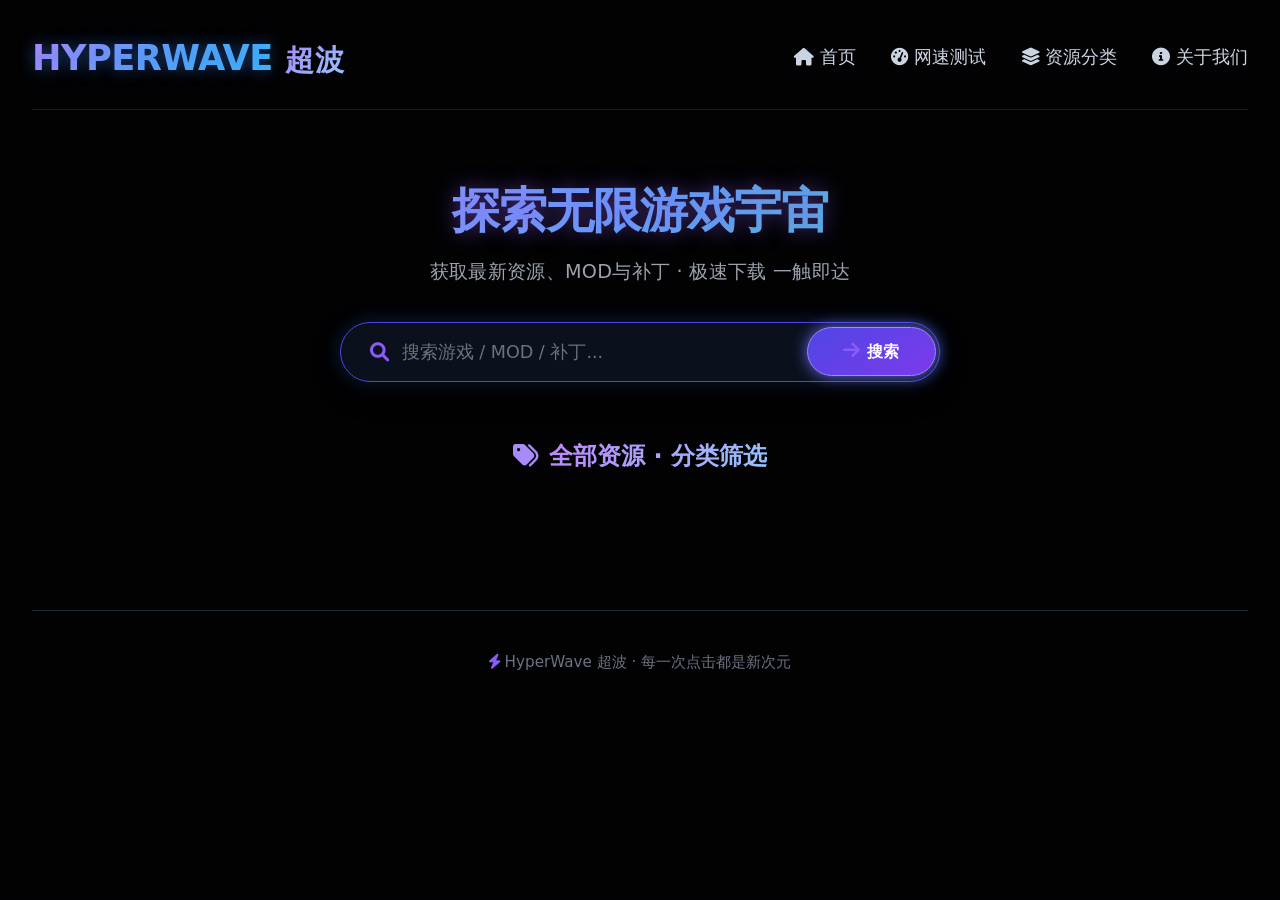
==== commit 592d24ac: "Update index.html" ====
--- a/index.html
+++ b/index.html
@@ -4,547 +4,15 @@
     <meta charset="UTF-8">
     <meta name="viewport" content="width=device-width, initial-scale=1.0, maximum-scale=1.5, user-scalable=yes">
     <title>HyperWave 超波 · 游戏宇宙</title>
+    <!-- Font Awesome 图标库 -->
     <link rel="stylesheet" href="https://cdnjs.cloudflare.com/ajax/libs/font-awesome/6.0.0-beta3/css/all.min.css">
-    <style>
-        * {
-            margin: 0;
-            padding: 0;
-            box-sizing: border-box;
-            font-family: 'Segoe UI', 'Inter', system-ui, sans-serif;
-        }
-
-        body {
-            background-color: #05070a;
-            background-image: radial-gradient(circle at 30% 20%, rgba(100, 0, 255, 0.08) 0%, transparent 40%),
-                              radial-gradient(circle at 80% 80%, rgba(0, 180, 255, 0.05) 0%, transparent 50%);
-            color: #eef4ff;
-            min-height: 100vh;
-            line-height: 1.5;
-        }
-
-        .container {
-            max-width: 1400px;
-            margin: 0 auto;
-            padding: 1.2rem 2rem;
-        }
-
-        /* ----- 导航栏 ----- */
-        .navbar {
-            display: flex;
-            align-items: center;
-            justify-content: space-between;
-            flex-wrap: wrap;
-            padding: 0.8rem 0 1.5rem;
-            border-bottom: 1px solid rgba(120, 180, 255, 0.15);
-        }
-
-        .logo {
-            display: flex;
-            align-items: baseline;
-            gap: 8px;
-        }
-
-        .logo h1 {
-            font-size: 2.2rem;
-            font-weight: 800;
-            letter-spacing: -0.5px;
-            background: linear-gradient(135deg, #c084fc, #60a5fa, #38bdf8);
-            -webkit-background-clip: text;
-            background-clip: text;
-            color: transparent;
-            text-shadow: 0 0 15px #3b82f680;
-        }
-
-        .logo span {
-            font-size: 1.8rem;
-            font-weight: 700;
-            background: linear-gradient(135deg, #a78bfa, #93c5fd);
-            -webkit-background-clip: text;
-            background-clip: text;
-            color: transparent;
-            margin-left: 4px;
-            letter-spacing: 1px;
-        }
-
-        .nav-links {
-            display: flex;
-            gap: 2.2rem;
-            font-weight: 500;
-        }
-
-        .nav-links a {
-            color: #cbd5e1;
-            text-decoration: none;
-            font-size: 1.1rem;
-            transition: all 0.2s;
-            padding: 0.3rem 0;
-            border-bottom: 2px solid transparent;
-            cursor: pointer;
-        }
-
-        .nav-links a:hover {
-            color: #a5b4fc;
-            border-bottom-color: #818cf8;
-            text-shadow: 0 0 10px #6366f1;
-        }
-
-        /* ----- Hero (搜索下移) ----- */
-        .hero {
-            margin: 4rem 0 2rem;
-            text-align: center;
-        }
-
-        .hero h2 {
-            font-size: 3rem;
-            font-weight: 800;
-            background: linear-gradient(135deg, #c084fc, #60a5fa, #34d399);
-            -webkit-background-clip: text;
-            background-clip: text;
-            color: transparent;
-            margin-bottom: 0.75rem;
-            letter-spacing: -0.02em;
-            text-shadow: 0 0 20px #8b5cf680;
-        }
-
-        .hero p {
-            color: #9ca3af;
-            font-size: 1.2rem;
-            margin-bottom: 2.2rem;
-            letter-spacing: 0.3px;
-        }
-
-        .search-wrapper {
-            display: flex;
-            max-width: 600px;
-            margin: 0 auto;
-            background: rgba(15, 25, 40, 0.8);
-            backdrop-filter: blur(12px);
-            -webkit-backdrop-filter: blur(12px);
-            border: 1.5px solid #4f46e5;
-            border-radius: 60px;
-            padding: 0.2rem 0.2rem 0.2rem 1.8rem;
-            align-items: center;
-            box-shadow: 0 10px 30px -5px #00000080, 0 0 20px #3b82f640;
-            transition: box-shadow 0.2s;
-        }
-        .search-wrapper:focus-within {
-            border-color: #a78bfa;
-            box-shadow: 0 0 25px #8b5cf6;
-        }
-
-        .search-wrapper i {
-            color: #8b5cf6;
-            font-size: 1.2rem;
-        }
-
-        .search-wrapper input {
-            flex: 1;
-            background: transparent;
-            border: none;
-            padding: 1rem 0.8rem;
-            font-size: 1.1rem;
-            color: white;
-            outline: none;
-        }
-
-        .search-wrapper input::placeholder {
-            color: #6b7280;
-            font-weight: 300;
-        }
-
-        .search-wrapper button {
-            background: linear-gradient(145deg, #4f46e5, #7c3aed);
-            border: none;
-            color: white;
-            padding: 0.75rem 2.2rem;
-            border-radius: 40px;
-            font-weight: 700;
-            font-size: 1rem;
-            cursor: pointer;
-            transition: 0.2s;
-            box-shadow: 0 0 15px #6366f1;
-            letter-spacing: 0.5px;
-            border: 1px solid #a78bfa;
-        }
-
-        .search-wrapper button:hover {
-            background: linear-gradient(145deg, #6366f1, #8b5cf6);
-            box-shadow: 0 0 25px #8b5cf6;
-            transform: scale(1.02);
-        }
-
-        /* 可替换背景区域（位于分类上方） */
-        .custom-bg-section {
-            margin: 3rem 0 1rem;
-            padding: 2.5rem 1rem;
-            border-radius: 40px;
-            background-image: var(--custom-bg, url('https://images.pexels.com/photos/3165335/pexels-photo-3165335.jpeg?auto=compress&cs=tinysrgb&w=1260&h=750&dpr=2'));
-            background-size: cover;
-            background-position: center;
-            background-color: #0f1a2b;
-            border: 1px solid #4f46e5;
-            box-shadow: 0 0 30px #3b2e6b80;
-            position: relative;
-        }
-        .custom-bg-section::before {
-            content: "";
-            position: absolute;
-            top: 0; left: 0; width: 100%; height: 100%;
-            background: rgba(5, 7, 10, 0.6);
-            border-radius: 40px;
-            backdrop-filter: blur(3px);
-            z-index: 0;
-        }
-        .custom-bg-section > * {
-            position: relative;
-            z-index: 1;
-        }
-
-        /* 分类区域 (上下间距扩大) */
-        .category-section {
-            margin: 3.5rem 0 2.5rem;
-        }
-
-        .cat-title {
-            display: flex;
-            align-items: center;
-            justify-content: center;
-            gap: 10px;
-            margin-bottom: 2rem;
-        }
-
-        .cat-title i {
-            color: #a78bfa;
-            font-size: 1.6rem;
-        }
-        .cat-title span {
-            font-size: 1.5rem;
-            font-weight: 700;
-            background: linear-gradient(135deg, #c084fc, #93c5fd);
-            -webkit-background-clip: text;
-            background-clip: text;
-            color: transparent;
-        }
-
-        .category-list {
-            display: flex;
-            flex-wrap: wrap;
-            justify-content: center;
-            gap: 1rem 1rem;
-        }
-
-        .cat-btn {
-            background: rgba(20, 30, 50, 0.7);
-            backdrop-filter: blur(8px);
-            -webkit-backdrop-filter: blur(8px);
-            border: 1.5px solid #4c51bf;
-            color: #cbd5e1;
-            padding: 0.7rem 1.8rem;
-            border-radius: 40px;
-            font-size: 1rem;
-            font-weight: 600;
-            cursor: pointer;
-            transition: all 0.2s;
-            box-shadow: 0 4px 10px #0000004d;
-        }
-
-        .cat-btn i {
-            margin-right: 8px;
-            color: #a5b4fc;
-        }
-
-        .cat-btn:hover {
-            background: #3730a3;
-            border-color: #818cf8;
-            color: white;
-            box-shadow: 0 0 15px #6366f1;
-        }
-
-        .cat-btn.active {
-            background: linear-gradient(145deg, #6d28d9, #4f46e5);
-            border-color: #c084fc;
-            color: white;
-            box-shadow: 0 0 20px #8b5cf6;
-        }
-
-        /* 游戏卡片网格 */
-        .games-grid {
-            display: grid;
-            grid-template-columns: repeat(auto-fill, minmax(280px, 1fr));
-            gap: 2rem 1.5rem;
-            margin: 2.5rem 0 3rem;
-        }
-
-        .game-card {
-            background: rgba(12, 20, 32, 0.8);
-            backdrop-filter: blur(10px);
-            -webkit-backdrop-filter: blur(10px);
-            border: 1.5px solid #3b3f8c;
-            border-radius: 24px;
-            overflow: hidden;
-            transition: all 0.25s ease;
-            box-shadow: 0 15px 25px -8px #000000b3;
-            cursor: pointer;
-        }
-
-        .game-card:hover {
-            transform: translateY(-6px);
-            border-color: #8b5cf6;
-            box-shadow: 0 20px 30px -5px #000000e6, 0 0 25px #7c3aed80;
-        }
-
-        .card-img {
-            width: 100%;
-            height: 170px;
-            object-fit: cover;
-            background: #0e1a26;
-            border-bottom: 1px solid #4c51bf;
-        }
-
-        .card-content {
-            padding: 1.3rem 1.2rem 1.4rem;
-        }
-
-        .game-title {
-            font-size: 1.4rem;
-            font-weight: 700;
-            margin-bottom: 0.5rem;
-            display: flex;
-            align-items: center;
-            justify-content: space-between;
-        }
-
-        .game-title span:first-child {
-            background: linear-gradient(135deg, #e0e7ff, #b4c6fc);
-            -webkit-background-clip: text;
-            background-clip: text;
-            color: transparent;
-        }
-
-        .game-cat-badge {
-            background: #1e1e4f;
-            padding: 0.25rem 0.9rem;
-            border-radius: 30px;
-            font-size: 0.75rem;
-            font-weight: 700;
-            color: #b4c6fc;
-            border: 1px solid #6d28d9;
-        }
-
-        .card-actions {
-            display: flex;
-            justify-content: space-between;
-            align-items: center;
-            margin-top: 1.2rem;
-        }
-
-        .detail-btn {
-            background: transparent;
-            border: 1.8px solid #6d28d9;
-            color: #c7d2fe;
-            padding: 0.5rem 1.4rem;
-            border-radius: 40px;
-            font-weight: 700;
-            font-size: 0.9rem;
-            cursor: pointer;
-            transition: all 0.2s;
-            backdrop-filter: blur(5px);
-            pointer-events: none;
-        }
-
-        .game-card:hover .detail-btn {
-            border-color: #a78bfa;
-            color: #ede9fe;
-            background: #4f46e520;
-        }
-
-        /* 模态框 */
-        .modal-overlay {
-            position: fixed;
-            top: 0; left: 0; width: 100%; height: 100%;
-            background: rgba(0, 0, 0, 0.9);
-            backdrop-filter: blur(16px);
-            -webkit-backdrop-filter: blur(16px);
-            display: flex;
-            align-items: center;
-            justify-content: center;
-            z-index: 1000;
-            visibility: hidden;
-            opacity: 0;
-            transition: 0.25s ease;
-            padding: 1rem;
-        }
-
-        .modal-overlay.active {
-            visibility: visible;
-            opacity: 1;
-        }
-
-        .modal-content {
-            background: #0b1322;
-            border: 2px solid #4f46e5;
-            border-radius: 36px;
-            max-width: 900px;
-            width: 100%;
-            max-height: 90vh;
-            overflow-y: auto;
-            padding: 2rem 2.2rem;
-            box-shadow: 0 30px 50px #000000, 0 0 0 1px #6366f180, 0 0 60px #8b5cf640;
-            position: relative;
-            scrollbar-width: thin;
-            scrollbar-color: #6d28d9 #1e1e3f;
-        }
-
-        .modal-content::-webkit-scrollbar { width: 6px; }
-        .modal-content::-webkit-scrollbar-thumb { background: #7c3aed; border-radius: 10px; }
-
-        .modal-close {
-            position: absolute;
-            top: 1.5rem; right: 1.8rem;
-            background: none;
-            border: none;
-            color: #a5b4fc;
-            font-size: 2.2rem;
-            cursor: pointer;
-            transition: 0.2s;
-            line-height: 1;
-        }
-        .modal-close:hover { color: #c084fc; text-shadow: 0 0 20px #a78bfa; }
-
-        .modal-game-title {
-            font-size: 2.2rem;
-            font-weight: 800;
-            background: linear-gradient(135deg, #e0e7ff, #b4c6fc, #a78bfa);
-            -webkit-background-clip: text;
-            background-clip: text;
-            color: transparent;
-            margin-bottom: 1rem;
-            padding-right: 2rem;
-        }
-
-        .detail-section { margin: 1.8rem 0; }
-        .detail-section h3 {
-            color: #a78bfa;
-            margin-bottom: 1rem;
-            font-weight: 700;
-            border-left: 6px solid #8b5cf6;
-            padding-left: 1.2rem;
-        }
-
-        .sys-req {
-            background: #0f1a2b;
-            padding: 1.2rem 1.5rem;
-            border-radius: 20px;
-            border: 1px solid #4f46e5;
-            font-family: 'SF Mono', monospace;
-            white-space: pre-wrap;
-            color: #cbd5e1;
-            font-size: 0.95rem;
-        }
-
-        .screenshots-row {
-            display: flex;
-            flex-wrap: wrap;
-            gap: 14px;
-            margin-top: 10px;
-        }
-        .screenshot-thumb {
-            width: 160px;
-            height: 95px;
-            object-fit: cover;
-            border-radius: 14px;
-            border: 2px solid #6d28d9;
-            background: #0e1a26;
-            transition: 0.2s;
-        }
-
-        .download-group {
-            display: flex;
-            flex-wrap: wrap;
-            gap: 1rem;
-            margin-top: 0.5rem;
-        }
-        .download-btn {
-            background: #1e1e4f;
-            border: 1.5px solid #7c3aed;
-            color: #e0e7ff;
-            padding: 0.7rem 1.8rem;
-            border-radius: 50px;
-            font-weight: 700;
-            text-decoration: none;
-            display: inline-flex;
-            align-items: center;
-            gap: 10px;
-            transition: 0.2s;
-            box-shadow: 0 4px 8px #00000060;
-        }
-        .download-btn i { color: #a78bfa; font-size: 1.1rem; }
-        .download-btn:hover {
-            background: #2e1065;
-            border-color: #c084fc;
-            box-shadow: 0 0 20px #8b5cf6;
-            color: white;
-        }
-
-        .footer-note {
-            margin-top: 4rem;
-            text-align: center;
-            color: #6b7280;
-            font-size: 0.95rem;
-            border-top: 1px solid #1f2937;
-            padding-top: 2.5rem;
-        }
-
-        .speedtest-container, .about-container { text-align: center; }
-        .speedtest-box {
-            background: #0f1a2b;
-            border-radius: 30px;
-            padding: 2rem;
-            margin: 2rem 0;
-            border: 1px solid #4f46e5;
-        }
-        .speed-meter {
-            font-size: 4rem;
-            font-weight: 800;
-            background: linear-gradient(135deg, #c084fc, #60a5fa);
-            -webkit-background-clip: text;
-            background-clip: text;
-            color: transparent;
-        }
-        .test-btn {
-            background: linear-gradient(145deg, #4f46e5, #7c3aed);
-            border: none;
-            color: white;
-            padding: 1rem 3rem;
-            border-radius: 60px;
-            font-weight: 700;
-            font-size: 1.2rem;
-            cursor: pointer;
-            box-shadow: 0 0 20px #6366f1;
-            margin: 1.5rem 0;
-            border: 1px solid #a78bfa;
-        }
-        .test-btn:disabled { opacity: 0.6; cursor: not-allowed; }
-        .about-info {
-            background: #0f1a2b;
-            border-radius: 24px;
-            padding: 2rem;
-            border: 1px solid #4f46e5;
-            text-align: left;
-        }
-        .contact-item {
-            display: flex;
-            align-items: center;
-            gap: 15px;
-            padding: 12px 0;
-            border-bottom: 1px solid #2d3a5e;
-        }
-        .no-link-msg { color: #9ca3af; font-style: italic; }
-    </style>
+    <!-- 外部样式表 (请确保 style.css 与此 HTML 文件在同一目录下) -->
+    <link rel="stylesheet" href="style.css">
 </head>
 <body>
 
 <div class="container">
+    <!-- 导航栏 -->
     <nav class="navbar">
         <div class="logo">
             <h1>HYPERWAVE</h1>
@@ -558,6 +26,7 @@
         </div>
     </nav>
 
+    <!-- Hero 区域 (搜索框下移) -->
     <div class="hero">
         <h2>探索无限游戏宇宙</h2>
         <p>获取最新资源、MOD与补丁 · 极速下载 一触即达</p>
@@ -568,9 +37,7 @@
         </div>
     </div>
 
-    <!-- 可替换背景区域（预留链接位置） -->
-    <div class="custom-bg-section"></div>
-
+    <!-- 分类导航 (上下间距已通过CSS扩大) -->
     <div class="category-section">
         <div class="cat-title">
             <i class="fas fa-tags"></i> <span>全部资源 · 分类筛选</span>
@@ -578,14 +45,16 @@
         <div class="category-list" id="categoryContainer"></div>
     </div>
 
+    <!-- 游戏卡片网格 -->
     <div id="gamesGrid" class="games-grid"></div>
 
+    <!-- 页脚 -->
     <div class="footer-note">
         <i class="fas fa-bolt" style="color: #8b5cf6;"></i> HyperWave 超波 · 每一次点击都是新次元
     </div>
 </div>
 
-<!-- 游戏详情模态框 -->
+<!-- 游戏详情模态框 (毛玻璃效果) -->
 <div class="modal-overlay" id="gameModal">
     <div class="modal-content">
         <button class="modal-close" onclick="closeModal('gameModal')"><i class="fas fa-times-circle"></i></button>
@@ -660,7 +129,7 @@
     (function(){
         "use strict";
 
-        // ---------- 完整游戏数据 (21款) 包含文档内所有详情 ----------
+        // ---------- 完整游戏数据 (21款，包含文档内所有详情) ----------
         const gamesData = [
             { id: 1, title: "与你在一起 免安装中文版", category: "恋爱", 
               description: "你扮演的主角James，因经营BnB的哥哥离奇失踪，被迫接下管理民宿的工作。除了要透过各种线索找出哥哥外，身为代理房东，还要协助其他几位美丽的房客，满足她们的需求，并帮助她们完成来这里的目的…透过情节的发展，在游戏中逐步与女房客们培养感情博得信任感，进而渐渐发展出愈来愈深入的亲密浪漫关系，但隐藏在背后的危机也随着剧情，慢慢的浮现…游戏特色：完整，有趣，意想不到的剧情。精致的全3D角色，使用动作捕捉系统制作生动细腻的表情动作。多重对话选项与简讯系统与女孩们培养感情。拟真的自然环境，精心设计的全3D开放世界。动态日夜与气候变化。与森林中的野兽搏斗，获得购买物品的金钱。与房客一同品酒，看看他们的酒力如何？为房客们换装，并为他们拍摄你想要的照片。", 
@@ -674,120 +143,120 @@
               screenshots: ["https://placehold.co/600x340/1e2a4a/818cf8?text=运行库1","https://placehold.co/600x340/1e2a4a/818cf8?text=运行库2"], 
               downloadLinks: { quark: "https://pan.quark.cn/s/4f7f78309de2?pwd=BU5G", baidu: "https://pan.baidu.com/s/1Tx6Z91ils2OwdMy3_oikmw?pwd=a56g", xunlei: null }, 
               cover: "https://placehold.co/400x220/1e2a4a/7c8ef0?text=运行库合集" },
-            { id: 3, title: "浣熊推币机 免安装中文版", category: "休闲", 
+            { id: 3, 标题: "浣熊推币机 免安装中文版", 类别: "休闲", 
               description: "《浣熊推币机》将经典街机推币机充满混乱的乐趣与肉鸽卡组构建类游戏的元素巧妙融合在一起。玩家可以将特制币与强力道具组合来触发令人爽到爆的联动效果。这是一场令人停不下来的多巴胺盛宴，一段不可预测、金币纷飞的刺激旅程！在冒险过程中发现各式各样的特殊代币！将种子币与水滴币组合在一起，就能在机台里长出一棵摇钱树。投下橘猫币可将鼠鼠币一网打尽，并额外获得大量奖券。想要更多分数？用加加币可全面提高你的得分。进度太慢了？发射核弹币引爆全场，一口气将所有代币炸向前方！解锁150种独特的道具，它们可大幅扭转对局走向。叠加倍率效果，生成带额外分数的代币，甚至在弹尽粮绝时猛摇整台机器，将代币都晃下来。为你最爱的代币镀上特殊镀层，强化效果，解锁更加疯狂的连击玩法。选择多位各具特色的角色，每位角色都拥有专属主题代币与独特玩法风格。6名可玩角色，各自有着独特的代币；150种具有特殊效果的不同代币；150种具有独特能力的强化道具；无尽模式，可带来无限可玩性；8个难度等级等你去征服。", 
-              systemReq: "最低配置\n操作系统: Windows 10, 11\n处理器: Intel Core i5-7500, AMD Ryzen 5 3600\n内存: 8 GB RAM\n显卡: Nvidia GeForce GTX 1060 3gb, AMD Radeon R9 Fury\n存储空间: 需要 1 GB 可用空间\n\n推荐配置\n操作系统: Windows10, 11\n处理器: Intel Core i5-7500, AMD Ryzen 5 3600 or better\n内存: 8 GB RAM\n显卡: Nvidia GeForce RTX 2060，AMD Radeon 5600XT or better\n存储空间: 需要 1 GB 可用空间", 
-              screenshots: ["https://placehold.co/600x340/3b2e5c/fbbf24?text=浣熊推币机1","https://placehold.co/600x340/3b2e5c/fbbf24?text=浣熊推币机2","https://placehold.co/600x340/3b2e5c/fbbf24?text=浣熊推币机3","https://placehold.co/600x340/3b2e5c/fbbf24?text=浣熊推币机4","https://placehold.co/600x340/3b2e5c/fbbf24?text=浣熊推币机5"], 
-              downloadLinks: { quark: "https://pan.quark.cn/s/0624ed9c4b96", baidu: "https://pan.baidu.com/s/1TAGSt1XbPN7W32o3Grx8aw?pwd=5ijh", xunlei: "https://pan.xunlei.com/s/VOpp-UpnAxXVDI_iktjDIwdBA1?pwd=g3n9#" }, 
-              cover: "https://placehold.co/400x220/2e1f5c/fbbf24?text=浣熊推币机" },
-            { id: 4, title: "灰烬之国 免安装中文版", category: "动作", 
+              系统要求:最低配置操作系统Windows10,11处理器IntelCorei5-7500AMDRyzen53600内存8GB显卡NvidiaGeForceGTX1060 3GBRadeonR9Fury存储空间需要1GB可用空间，推荐配置操作系统Windows10，处理器：英特尔酷睿i5、AMD锐龙5或更高版本，内存GBRAM，显卡：英伟达RTX 2060、AMD 5600 XT或更高版本存储空间：需要1GB可用空间
+              截图: ["https://placehold.co/600x340/3b2e5c/fbbf24?text=浣熊推币机1","https://placehold.co/600x340/3b2e5c/fbbf24?text=浣熊推币机2","https://placehold.co/600x340/3b2e5c/fbbf24?text=浣熊推币机3","https://placehold.co/600x340/3b2e5c/fbbf24?text=浣熊推币机4",“https://placehold.co/600x340/3b2e5c/fbbf24?text=浣熊推币机5”], 
+              downloadLinks: { 夸克: "https://pan.quark.cn/s/0624ed9c4b96", 百度网盘: "https://pan.baidu.com/s/1TAGSt1XbPN7W32o3Grx8aw?pwd=5ijh", 迅雷: "https://pan.xunlei.com/s/VOpp-UpnAxXVDI_iktjDIwdBA1?pwd=g3n9#" }, 
+              封面: "https://placehold.co/400x220/2e1f5c/fbbf24?text=浣熊推币机" },
+            { id: 4, 标题: "灰烬之国 免安装中文版", 类别: "动作", 
               description: "《灰烬之国 Cinderia》是一款黑暗童话风的 Roguelite 动作游戏。魔女在燃烧世界的那一夜，古老的秩序随之崩塌，王国化为焦土，只剩灰烬在废墟间飘落。在余烬与阴影交织的废土上，一小群仍能抵抗腐蚀的人继续前行——他们能吞下黑魔法的残渣，却不被它完全支配。凭借这份危险的力量，你将于废墟间搏杀、成长，并逐步触及世界毁灭背后的真相。短剑斩暗，火炮裂敌，冰霜止息死亡。冒险者们各自背负着不同的命运，也拥有完全独特的战斗方式。黑魔法的余烬会腐蚀一切，可她未曾预料，这些力量会被你夺走，化为武器。余烬与魔卡的不同组合会重塑你的技能结构与连招节奏，使每一局都展现出完全不同的构筑路径。战斗，休整，然后再次启程。在破败的角落里，仍有温暖的火光等待着你。跌倒、受伤、失败，终究只是旅途的一部分。4名角色 x 每个角色独特的180+技能池。130+种装备，无穷无尽的搭配组合。数十种随机事件与房间类型，每局路线不同。持续更新，不断加入更多内容与玩法。", 
-              systemReq: "最低配置\n操作系统: Windows 10\n处理器: Intel I5-12600KF\n内存: 16,384 MB RAM\n显卡: NVIDIA GTX 1066\nDirectX 版本: 11\n存储空间: 需要 4096 MB 可用空间", 
-              screenshots: ["https://placehold.co/600x340/3b1f4a/d946ef?text=灰烬之国1","https://placehold.co/600x340/3b1f4a/d946ef?text=灰烬之国2","https://placehold.co/600x340/3b1f4a/d946ef?text=灰烬之国3","https://placehold.co/600x340/3b1f4a/d946ef?text=灰烬之国4","https://placehold.co/600x340/3b1f4a/d946ef?text=灰烬之国5"], 
-              downloadLinks: { quark: "https://pan.quark.cn/s/dc61e6bca6a5", baidu: "https://pan.baidu.com/s/13sP07opjTxYqO5YqL94J_g?pwd=jnv4", xunlei: "https://pan.xunlei.com/s/VOpp0AIAND0feDD6AYYWAm0AA1?pwd=kkub#" }, 
-              cover: "https://placehold.co/400x220/3b1f4a/c084fc?text=灰烬之国" },
-            { id: 5, title: "被勒索的主播 免安装中文版", category: "互动电影", 
+              系统要求: 最低配置 操作系统: Windows 10 处理器: Intel I5-12600KF 内存: 16,384 MB RAM 显卡: NVIDIA GTX 1066 DirectX 版本: 11 存储空间: 需要 4096 MB 可用空间, 
+              截图: ["https://placehold.co/600x340/3b1f4a/d946ef?text=灰烬之国1","https://placehold.co/600x340/3b1f4a/d946ef?text=灰烬之国2","https://placehold.co/600x340/3b1f4a/d946ef?text=灰烬之国3","https://placehold.co/600x340/3b1f4a/d946ef?text=灰烬之国4",“https://placehold.co/600x340/3b1f4a/d946ef?text=灰烬之国5”], 
+              下载链接: { 夸克: "https://pan.quark.cn/s/dc61e6bca6a5", 百度: "https://pan.baidu.com/s/13sP07opjTxYqO5YqL94J_g?pwd=jnv4", 迅雷: "https://pan.xunlei.com/s/VOpp0AIAND0feDD6AYYWAm0AA1?pwd=kkub#" }, 
+              封面: "https://placehold.co/400x220/3b1f4a/c084fc?text=灰烬之国" },
+            { id: 5, 标题: "被勒索的主播 免安装中文版", 分类: "互动电影", 
               description: "屏幕那头，是主播惊恐无助的脸；屏幕这头，是她命运的唯一掌控者——你。一条突如其来的恐吓勒索信息，让这个直播夜晚瞬间坠入深渊。本作是一款全程采用真人演出的沉浸式互动电影游戏，你将亲身体验从天堂跌入地狱的惊魂时刻，感受令人窒息的悬疑氛围与情感冲击。主播的直播生涯甚至人生是否会就此终结？这一切，都始于你此刻的抉择。你并非旁观者，而是局中人。在这里，你的每一个动作都至关重要：实时决策：在超过50个关键决策点中，你的选择将直接左右剧情走向，与角色共情，体验抉择时的紧张与纠结。深度互动：仔细搜查场景中的每一个角落，与物品互动寻找蛛丝马迹；在突如其来的'快速反应事件'中果断操作，体验心跳加速的感觉。回溯关键记忆：在关键时刻回溯至她的过去，逐渐揭开她与身边所有人之间错综复杂的关系，挖掘隐藏在情感背后的真相碎片。在这个没有标准答案的迷局中，你将完全主宰故事的终章。你的调查、你的判断、你与他人的每一次对话互动，都将共同汇向5个截然不同的结局。是找出真凶完美破局，还是陷入更深的阴谋？主播的命运是悲是喜，完全由你书写。", 
-              systemReq: "最低配置\n需要 64 位处理器和操作系统\n操作系统: Windows 7 64-Bit\n处理器: 2.0 GHz\n内存: 4 GB RAM\nDirectX 版本: 11\n存储空间: 需要 20 GB 可用空间\n\n推荐配置\n需要 64 位处理器和操作系统\n操作系统: Windows 10 64-Bit\n处理器: 2.2 GHz\n内存: 8 GB RAM\nDirectX 版本: 11\n存储空间: 需要 20 GB 可用空间", 
-              screenshots: ["https://placehold.co/600x340/4a1f3a/f472b6?text=主播1","https://placehold.co/600x340/4a1f3a/f472b6?text=主播2","https://placehold.co/600x340/4a1f3a/f472b6?text=主播3","https://placehold.co/600x340/4a1f3a/f472b6?text=主播4","https://placehold.co/600x340/4a1f3a/f472b6?text=主播5"], 
+              系统要求: “最低配置 需要 64 位处理器和操作系统 操作系统: Windows 7 64 位 处理器: 2.0 GHz 内存: 4 GB RAM DirectX 版本: 11 存储空间: 需要 20 GB 可用空间  推荐配置 需要 64 位处理器和操作系统 操作系统: Windows 10 64 位 处理器: 2.2 GHz 内存: 8 GB RAM DirectX 版本: 11 存储空间: 需要 20 GB 可用空间", 
+              截图: ["https://placehold.co/600x340/4a1f3a/f472b6?text=主播1","https://placehold.co/600x340/4a1f3a/f472b6?text=主播2","https://placehold.co/600x340/4a1f3a/f472b6?text=主播3","https://placehold.co/600x340/4a1f3a/f472b6?text=主播4",“https://placehold.co/600x340/4a1f3a/f472b6?text=主播5”], 
               downloadLinks: { quark: "https://pan.quark.cn/s/b6490b0fad4e", baidu: "https://pan.baidu.com/s/1G7r6J9n1rskhOj5NxbeV-A?pwd=ka43", xunlei: null }, 
-              cover: "https://placehold.co/400x220/4a1f3a/f472b6?text=被勒索的主播" },
-            { id: 6, title: "太空中的妈妈被盗 免费下载", category: "冒险", 
+              封面: "https://placehold.co/400x220/4a1f3a/f472b6?text=被勒索的主播" },
+            { id: 6, 标题: "太空中的妈妈被盗 免费下载", 类别: "冒险", 
               description: "一个名叫空的男孩，他最好的朋友太郎，以及空的母亲光月，正乘坐着一艘航天飞机。在一次前往一颗近来人气飙升的度假星球的星际旅途中，三人兴致高昂，然而一场可怕的事情却发生了。与此同时，一个小型黑洞突然出现在航天飞机附近。包括身陷其中的三人在内的全体机组人员从此失踪。空醒来时，发现自己身处一座神秘而荒废的殖民地。现在，空必须在陌生的环境中摸索前行，与妈妈和太郎重新汇合，并搜集线索，找出逃离这个诡异之地的方法。空能否及时找到线索，在另一场灾难降临之前成功逃离这座废弃的殖民地呢？跟随空探索这座废弃的殖民地，寻找推进故事发展的线索。你将发现多种途径进入殖民地的不同区域，穿梭于各层楼面、管道以及坍塌的区域之间。不时与太郎和光月汇合，共同制定计划，采取必要行动以求生存并找到出路。随着剧情推进，你还将多次重返先前到过的地点，解锁更多场景内容。调查与探索：探索废弃的殖民地，从曾在此生活和工作的人们留下的物品中寻找线索。观察环境，修复损坏的机器，让它们助你前往此前被封锁或充满危险的区域。解开一些简单的谜题，即可进入被封锁的区域。意外邂逅：在这座废弃的殖民地里，除了索拉、光月和太郎之外，竟然没有一个活人。然而，他们似乎怎么也碰不上彼此。不过，这里或许还有其他幸存者？你会遇到幽灵、外星人，还是某种奇特的动物？探索每个角落，一探究竟吧。解谜与线索收集：当你探索各个区域时，将借助留下的线索或物品解锁新地点。游戏内会提供这些谜题的提示。奖励内容：完成游戏后，将解锁一段特别的故事供您游玩，可从主菜单中访问。", 
-              systemReq: "游戏大小: 300MB\n游戏版本: v1.4", 
-              screenshots: ["https://placehold.co/600x340/1e3a5f/38bdf8?text=太空1","https://placehold.co/600x340/1e3a5f/38bdf8?text=太空2","https://placehold.co/600x340/1e3a5f/38bdf8?text=太空3"], 
+              系统要求: 游戏大小: 300MB 游戏版本: v1.4, 
+              截图: ["https://placehold.co/600x340/1e3a5f/38bdf8?text=太空1","https://placehold.co/600x340/1e3a5f/38bdf8?text=太空2","https://placehold.co/600x340/1e3a5f/38bdf8?text=太空3"], 
               downloadLinks: { quark: "https://pan.quark.cn/s/a63341762d27", baidu: "https://pan.baidu.com/s/1YFgYe3rxh8xrrY2crawD3g?pwd=hm36", xunlei: null }, 
-              cover: "https://placehold.co/400x220/1e3a5f/38bdf8?text=太空妈妈" },
+              封面: "https://placehold.co/400x220/1e3a5f/38bdf8?text=太空妈妈" },
             { id: 7, title: "钢铁雄心4 免费下载", category: "策略", 
               description: "在《钢铁雄心IV》中，掌控历史上最强大的战争机器吧！这是一款宏大的战略战争游戏，将考验你的战略才能与政治洞察力。重返二战时期，率领你的国家从零开始，打造工业强国，组建外交联盟，以高效的方式向意识形态对手发起战争。《钢铁雄心IV》不仅仅是一款历史模拟游戏。几乎你所做的每一个决定——从选择何处发动进攻以攻破'欧洲要塞'这类小决策，到决定是重建民主制度还是恢复早已被遗忘的君主制这类大决策——都会开启不同的历史走向。在《钢铁雄心4》中，你可以将军事战略规划细致到每一个铆钉——为你的军队设计师团模板，研发全新的生产方式与毁灭手段，制定工厂操作指南，并实现你的政治目标。几乎战争的每个环节都难逃你的掌控，你将带领所选国家度过人类历史上最黑暗的时刻。此次购买包含《钢铁之心IV》基础游戏以及四个扩展包：死亡或耻辱：聚焦于东欧和中欧的中等强国；携手共赴胜利：聚焦英联邦国家；唤醒猛虎：聚焦中国与日本；操炮手：聚焦美国的海军特色与另类历史走向。", 
-              systemReq: "游戏大小: 6.3GB\n游戏版本: v1.17.3", 
-              screenshots: ["https://placehold.co/600x340/2e4a2e/6ee7b7?text=钢铁雄心1","https://placehold.co/600x340/2e4a2e/6ee7b7?text=钢铁雄心2","https://placehold.co/600x340/2e4a2e/6ee7b7?text=钢铁雄心3","https://placehold.co/600x340/2e4a2e/6ee7b7?text=钢铁雄心4"], 
+              系统要求: 游戏大小：6.3GB 游戏版本：v1.17.3, 
+              截图: ["https://placehold.co/600x340/2e4a2e/6ee7b7?text=钢铁雄心1","https://placehold.co/600x340/2e4a2e/6ee7b7?text=钢铁雄心2","https://placehold.co/600x340/2e4a2e/6ee7b7?text=钢铁雄心3","https://placehold.co/600x340/2e4a2e/6ee7b7?text=钢铁雄心4"], 
               downloadLinks: { quark: "https://pan.quark.cn/s/f995c036371a", baidu: null, xunlei: null }, 
-              cover: "https://placehold.co/400x220/2e4a2e/6ee7b7?text=钢铁雄心4" },
-            { id: 8, title: "边境检察官 免费下载", category: "模拟", 
+              封面: "https://placehold.co/400x220/2e4a2e/6ee7b7?text=钢铁雄心4" },
+            { id: 8, 标题: "边境检察官 免费下载", 类别: "模拟", 
               description: "时间是1981年，作为一名年轻的军官学员，你被派往卡里卡特卡山区的一个边防哨所工作。进入阿卡里斯人民共和国受到党的严格管控，你的每一举一动都处于监视之中！边境局势日益紧张，就在一次行动中，你的战友不幸遇害......文件控制：每位游客都必须携带一套有效证件。哪怕是最微小的不符，也会导致被拒绝入境。随着时间推移，所需证件的数量会增加，错误也更难被发现。走私侦测：我们的情报部门会定期提供有关可疑司机的信息。请用紫外线手电筒搜查他们的车辆，然后使用合适的工具提取走私物品。任何数量的违禁品都不应越境！枪战：在某些情况下，你将被迫使用枪械。你的据点始终是奥贝兰科夫团伙袭击的目标，每次外勤任务都存在与敌方发生冲突的风险。警方追捕：绝望的走私犯可能试图逃离管控区。制止并逮捕他们，正是你的职责！购买并升级警车，以提升追捕效率。帖子管理：升级你的警察局，以增强防御能力并提升后续检查的效率。不过，请务必留意维持警局运营的成本不断上升。顺利完成检查、成功挫败走私以及成功实施干预行动，都是赚取现金的几种途径。特殊任务：时刻准备在紧急情况下挺身而出。破解犯罪谜题，支援战友，挫败血拳叛军。做出将决定阿卡里斯坦未来走向的抉择。", 
-              systemReq: "游戏大小: 9GB\n游戏版本: v10162025", 
-              screenshots: ["https://placehold.co/600x340/4a2e3a/f59e0b?text=边境1","https://placehold.co/600x340/4a2e3a/f59e0b?text=边境2","https://placehold.co/600x340/4a2e3a/f59e0b?text=边境3","https://placehold.co/600x340/4a2e3a/f59e0b?text=边境4","https://placehold.co/600x340/4a2e3a/f59e0b?text=边境5","https://placehold.co/600x340/4a2e3a/f59e0b?text=边境6"], 
+              系统要求: 游戏大小: 9GB 游戏版本: v10162025, 
+              截图: ["https://placehold.co/600x340/4a2e3a/f59e0b?text=边境1","https://placehold.co/600x340/4a2e3a/f59e0b?text=边境2","https://placehold.co/600x340/4a2e3a/f59e0b?text=边境3","https://placehold.co/600x340/4a2e3a/f59e0b?text=边境4",“https://placehold.co/600x340/4a2e3a/f59e0b?text=边境5”,“https://placehold.co/600x340/4a2e3a/f59e0b?text=边境6”], 
               downloadLinks: { quark: "https://pan.quark.cn/s/d9acffb363e8", baidu: null, xunlei: null }, 
               cover: "https://placehold.co/400x220/4a2e3a/f59e0b?text=边境检察官" },
-            { id: 9, title: "宗门起源 免安装中文版", category: "角色扮演", 
+            { id: 9, title: 宗门起源 免安装中文版, category: 角色扮演, 
               description: "细腻的交互世界，探索广袤的森林、雪原和荒漠，一草一木都可被搜集和加工物资、制作和建设生活所需的一切。所以你需要做的就是复兴你的门派。游历中原世界，探索其他门派和远古遗迹，寻找绝世秘籍和神兵利器的线索。培养出色的弟子，指挥他们防御进攻，并对抗其它门派，给你带回奇珍异宝，或是任命他为你管理门派，或干脆利落的抢夺其它门派驻地，参与新的门派分舵建设。血肉之躯，真实之感：在荒芜人烟但充满生机的原始地貌中，弟子将饱受饥饿、睡眠、娱乐等需求的困扰，还要与风云多变的天气与自然灾害进行对抗，在风霜雪雨的侵袭下保持情绪，避免崩溃。尚未修炼武学的弟子需要谨慎面对一切，因为哪怕一只野兽都会在身体上留下终生的伤痕。然而身体也是武学的底蕴，当弟子掌握内功和招式，健康强壮的双臂、丹田，将为武学招式提供增益。江湖中更有极端之人将手臂、内脏等部位换为异兽之体，以求拥有更强大的威力。参悟武学，搭配招式：极致的武学是江湖之人最大的渴望，每个弟子习武之初需经历夯实基础、开辟丹田的苦熬之路，然后修炼梦寐以求的内功和招式。然而掌握武学只是第一步，勤学苦练也只是前进的基础。武学之路的进阶还需为弟子提供契合功法的房间摆设，搭配丹药和辅助之物，才能真正的一日千里。实战也是提升实力的重要过程，为弟子寻找更强大的内功并搭配招式，再换上神兵利器，才能真正独步武林。建设独属自己的门派：采集资源，研究建设、制造、艺术等工艺，选择契合门派发展的修炼之路。依靠建筑知识建设门派大殿、阁楼、亭台，与弟子日常生活设施结合，展现您对东方建筑的审美。同时也要合理设计储存空间，避免物资在不良环境和高温下损坏。为弟子提供合适的房间，鼓舞弟子士气。当然，别忘记建设门派的城墙和箭塔等防御工事，消灭贪婪的山贼和居心不良的江湖败类。竞争或合作：独自在江湖发展，或是寻觅值得依靠的盟友，通过与其它势力交流，您可以主导江湖中事件的发生，在进攻和防守中获得优势。您可以派出弟子进攻其它门派的驻地和城市，在争权夺利的血雨腥风中，通过武功高强的弟子正面征服。也可以借助审时度势的纵横之策，保护自身利益。或者藏在阴影中一次次教唆其它门派，坐看天下大乱狂笑。无论成为武林霸主，或八面玲珑，或幕后黑手，都由您来选择。", 
-              systemReq: "最低配置\n需要 64 位处理器和操作系统\n操作系统: Windows 7 64 bit\n处理器: AMD A10 7850K, Intel i3-2000\n内存: 8 GB RAM\n显卡: Geforce RTX 2060 , Radeon RX 5600 XT\n\n推荐配置\n需要 64 位处理器和操作系统\n操作系统: Windows 10 64 bit\n处理器: AMD R3 3100, Intel i7 7700K\n内存: 16 GB RAM\n显卡: ,Geforce RTX 4060 , Radeon RX 7650", 
-              screenshots: ["https://placehold.co/600x340/2e4a3e/34d399?text=宗门1","https://placehold.co/600x340/2e4a3e/34d399?text=宗门2","https://placehold.co/600x340/2e4a3e/34d399?text=宗门3","https://placehold.co/600x340/2e4a3e/34d399?text=宗门4","https://placehold.co/600x340/2e4a3e/34d399?text=宗门5"], 
+              系统要求: “最低配置需要64 位处理器和操作系统操作系统: Windows7 64 位处理器: AMDA107850K，英特尔3-2000 内存: 8 GBRAM显卡: GeforceRTX2060，锐龙RX5600 XT推荐配置需要64 位处理器和操作系统操作系统: Windows10 64 位处理器: AMDR33100，英特尔i77700K内存：16GBRAM显卡：GeForceRTX4060，锐龙RX7650, 
+              截图: ["https://placehold.co/600x340/2e4a3e/34d399?text=宗门1","https://placehold.co/600x340/2e4a3e/34d399?text=宗门2","https://placehold.co/600x340/2e4a3e/34d399?text=宗门3","https://placehold.co/600x340/2e4a3e/34d399?text=宗门4",https://placehold.co/600x340/2e4a3e/34d399?text=宗门5], 
               downloadLinks: { quark: "https://pan.quark.cn/s/5d5e9b79727e", baidu: "https://pan.baidu.com/s/1F5nODS8Cx8sEHQ-PoAXMkQ?pwd=5gjs", xunlei: null }, 
-              cover: "https://placehold.co/400x220/2e4a3e/34d399?text=宗门起源" },
-            { id: 10, title: "纯白和弦（内置作弊菜单）", category: "卡牌", 
+              封面: "https://placehold.co/400x220/2e4a3e/34d399?text=宗门起源" },
+            { id: 10, title: “纯白和弦（内置作弊菜单）”, category: “卡牌”, 
               description: "《纯白和弦》是一款歌剧世界少女养成手游。《天鹅湖》《尼伯龙根的指环》《胡桃夹子》......无数与音乐有关的人物与景观交汇于维尔兰德，演化出一个神奇的幻想世界！庞大的世界观、细腻且具有差异化的角色设定、多元探索养成玩法，你将在寻找和发掘乐姬的路上领略到这些性格各异的少女们真正的魅力！强策略与灵活操作兼具的即时卡牌对战，直面强敌抑或步步为营由你决定！冒险旅途中的Roguelike元素，在随机事件抉择中寻找通往胜利的道路！那么现在，作为维尔兰德最后的希望，请你挥动手中的指挥棒，带领少女们向乐魇华丽宣战！", 
-              systemReq: "安卓手游，内置作弊菜单。", 
-              screenshots: ["https://placehold.co/600x340/4a1f5c/c084fc?text=纯白1","https://placehold.co/600x340/4a1f5c/c084fc?text=纯白2","https://placehold.co/600x340/4a1f5c/c084fc?text=纯白3"], 
+              系统要求: 安卓手游，内置作弊菜单。, 
+              截图: ["https://placehold.co/600x340/4a1f5c/c084fc?text=纯白1","https://placehold.co/600x340/4a1f5c/c084fc?text=纯白2","https://placehold.co/600x340/4a1f5c/c084fc?text=纯白3"], 
               downloadLinks: { quark: "https://pan.quark.cn/s/25adef09202d", baidu: null, xunlei: null }, 
               cover: "https://placehold.co/400x220/4a1f5c/c084fc?text=纯白和弦" },
-            { id: 11, title: "饿殍：明末千里行（解锁完整版）", category: "文字冒险", 
+            { id: 11, title: “饿殍：明末千里行（解锁完整版）”, category: “文字冒险”, 
               description: "《饿殍:明末千里行》是一款明末旅行题材文字冒险游戏。玩家将扮演一名盗匪，运送四名女孩从华州到洛阳，并在途中查明真相、做出自己的选择。该游戏会涉及一些黑暗元素，但最终目的是呈现一个温馨热血的双向救赎故事，传递一种正向的力量和希望。", 
-              systemReq: "安卓手游，解锁完整版。", 
-              screenshots: ["https://placehold.co/600x340/3b2e4a/d8b4fe?text=饿殍1","https://placehold.co/600x340/3b2e4a/d8b4fe?text=饿殍2","https://placehold.co/600x340/3b2e4a/d8b4fe?text=饿殍3"], 
+              系统要求: 安卓手游，解锁完整版。, 
+              截图: ["https://placehold.co/600x340/3b2e4a/d8b4fe?text=饿殍1","https://placehold.co/600x340/3b2e4a/d8b4fe?text=饿殍2","https://placehold.co/600x340/3b2e4a/d8b4fe?text=饿殍3"], 
               downloadLinks: { quark: "https://pan.quark.cn/s/9be2f2f79a24", baidu: null, xunlei: null }, 
               cover: "https://placehold.co/400x220/3b2e4a/d8b4fe?text=饿殍" },
-            { id: 12, title: "大富翁 1-11合集", category: "休闲", 
+            {id:12,title“大富翁1-11合集”category“休闲”
               description: "大富翁游戏大全集，含大富翁1、大富翁2、大富翁3、大富翁4、大富翁5、大富翁6、大富翁7、大富翁8、大富翁9、大富翁10、大富翁11。强手棋类休闲游戏，在游戏中，你可以任意选择比赛地图、参赛角色和组队方式，创建自由比赛或者挑战比赛，通过投资地产、使用卡片等方式赚取金钱，最终取得比赛胜利。", 
-              systemReq: "最低配置\n需要 64 位处理器和操作系统\n操作系统: 64-bit Windows 7+ (8,10,11)\n处理器: Intel i3-6100 / AMD Ryzen 3 1200\n内存: 8 GB RAM\n显卡: NVidia GeForce GTX 950 / AMD Radeon RX 550\nDirectX 版本: 11\n网络: 宽带互联网连接\n存储空间: 需要 5 GB 可用空间", 
-              screenshots: ["https://placehold.co/600x340/1e4a3e/fcd34d?text=大富翁1","https://placehold.co/600x340/1e4a3e/fcd34d?text=大富翁2","https://placehold.co/600x340/1e4a3e/fcd34d?text=大富翁3","https://placehold.co/600x340/1e4a3e/fcd34d?text=大富翁4","https://placehold.co/600x340/1e4a3e/fcd34d?text=大富翁5"], 
+              系统要求: “最低配置 需要 64 位处理器和操作系统 操作系统: 64位 Windows 7+ (8、10、11) 处理器: Intel i3-6100 / AMD Ryzen 3 1200 内存: 8 GB RAM 显卡: NVidia GeForce GTX 950 / AMD Radeon RX 550 DirectX 版本: 11 网络: 宽带互联网连接 存储空间: 需要 5 GB 可用空间", 
+              截图: ["https://placehold.co/600x340/1e4a3e/fcd34d?text=大富翁1","https://placehold.co/600x340/1e4a3e/fcd34d?text=大富翁2","https://placehold.co/600x340/1e4a3e/fcd34d?text=大富翁3","https://placehold.co/600x340/1e4a3e/fcd34d?text=大富翁4","https://placehold.co/600x340/1e4a3e/fcd34d?text=大富翁5"], 
               downloadLinks: { quark: "https://pan.quark.cn/s/0c0391e7919c", baidu: null, xunlei: null }, 
-              cover: "https://placehold.co/400x220/1e4a3e/fcd34d?text=大富翁合集" },
-            { id: 13, title: "千恋＊万花", category: "恋爱", 
+              封面: "https://placehold.co/400x220/1e4a3e/fcd34d?text=大富翁合集" },
+            { id: 13, 标题: “千恋＊万花”, 分类: “恋爱”, 
               description: "《千恋＊万花》是日本美少女游戏品牌Yuzusoft（柚子社）制作的一款和风恋爱题材作品。本作也是柚子社创立十周年的纪念作，在发售当年除展现出势如破竹的高人气外还赢取了大量奖项。除在2016年萌系游戏大赏中获得年度准大赏以及在Getchu所举办的2016年美少女游戏大赏中获得综合类排名第一之外，在剧本、系统、图像、音乐、影片、角色等各个奖项中也均有斩获。STEAM版本收录简体中文版、繁体中文版、英文版和日语版的内容并支持游戏内切换，并支持云存储、多达26个成就以及手柄控制等功能。", 
-              systemReq: "最低配置\n操作系统: Windows10/8/7/Vista\n处理器: Core2Duo 2.4Ghz\n内存: 2 GB RAM\n显卡: 256M\nDirectX 版本: 9.0c\n存储空间: 需要 10 GB 可用空间", 
-              screenshots: ["https://placehold.co/600x340/4a1f4a/f472b6?text=千恋1","https://placehold.co/600x340/4a1f4a/f472b6?text=千恋2","https://placehold.co/600x340/4a1f4a/f472b6?text=千恋3","https://placehold.co/600x340/4a1f4a/f472b6?text=千恋4","https://placehold.co/600x340/4a1f4a/f472b6?text=千恋5"], 
+              系统要求: 最低配置 操作系统: Windows10/8/7/Vista 处理器: Core2Duo 2.4Ghz 内存: 2 GB RAM 显卡: 256M DirectX 版本: 9.0c 存储空间: 需要 10 GB 可用空间, 
+              截图: ["https://placehold.co/600x340/4a1f4a/f472b6?text=千恋1","https://placehold.co/600x340/4a1f4a/f472b6?text=千恋2","https://placehold.co/600x340/4a1f4a/f472b6?text=千恋3","https://placehold.co/600x340/4a1f4a/f472b6?text=千恋4","https://placehold.co/600x340/4a1f4a/f472b6?text=千恋5"], 
               downloadLinks: { quark: "https://pan.quark.cn/s/d06c56e05433", baidu: null, xunlei: null }, 
-              cover: "https://placehold.co/400x220/4a1f4a/f472b6?text=千恋＊万花" },
-            { id: 14, title: "中国式网游", category: "模拟", 
+              封面: "https://placehold.co/400x220/4a1f4a/f472b6?text=千恋＊万花" },
+            { id: 14, 标题: "中国式网游", 分类: "模拟", 
               description: "在这里，你会看到很多有着回忆杀的经典梗；在这里，你无需花真金白银就能体验网游氪金带来的乐趣；在这里，你能享受经典网游玩法，也能无痛体验氪金乐趣，每一次行为都是人生的转折点，也许，你上瘾的从来都不是游戏；最终，在现实和虚拟的思维斗争下，你也会看清国产网游的本质，认识国产网游的套路。超多结局 多周目：多结局，不同的体验！是你想猛氪当上皇城城主? 还是想稳健发育抱得美人归? 由你自己选择！单机玩法模拟网游的乐趣，这是你没有体验过的全新版本。用模拟人生的玩法带你体验国产网游。当进入游戏的那一刻，你励志放下一切去网游里大展身手，为的就是有朝一日当上网游里的皇城城主！然而，在你爽的同时，却也无意识跌入了无尽的深渊之中...充钱为王，白嫖为寇：游戏中648随意充；充完就能让你体验一刀999的快感；充完就可以去野外，去皇城，去竞技场，吊打不充钱的白嫖'玩家'；只要你愿意，随时都可以靠氪金走上游戏巅峰，成为榜一大哥，体验排行榜第一的快乐。氪佬体验，舍我其谁：游戏中能让你真实体验氪佬纵横天下，舍我其谁的感觉。在野外PK中，你可以一人挑百人，体验氪佬极致的PK爽感；在皇城PK战中，你也可以一人攻城或守城，一人挑一城，最终当上城主，睥睨天下；你必须接受所有帮派成员的膜拜，俯视着他们仰望你的样子；同时可以在世界聊天中，享受着所有屌丝一声声大哥的呼喊刷屏！", 
-              systemReq: "最低配置\n需要 64 位处理器和操作系统\n操作系统: Win10 win11\n处理器: I5-6500\n内存: 8 GB RAM\n显卡: GTX 660\n存储空间: 需要 5 GB 可用空间\n\n推荐配置\n需要 64 位处理器和操作系统\n操作系统: Win10 win11\n处理器: I5-10400\n内存: 16 GB RAM\n显卡: GTX 1060\n存储空间: 需要 5 GB 可用空间", 
+              系统要求: “最低配置 需要 64 位处理器和操作系统 操作系统: Win10、Win11 处理器: I5-6500 内存: 8 GB RAM 显卡: GTX 660 存储空间: 需要 5 GB 可用空间  推荐配置 需要 64 位处理器和操作系统 操作系统: Win10、Win11 处理器: I5-10400 内存: 16 GB RAM 显卡: GTX 1060 存储空间: 需要 5 GB 可用空间, 
               screenshots: ["https://placehold.co/600x340/3b4a2e/fbbf24?text=中国式1","https://placehold.co/600x340/3b4a2e/fbbf24?text=中国式2","https://placehold.co/600x340/3b4a2e/fbbf24?text=中国式3","https://placehold.co/600x340/3b4a2e/fbbf24?text=中国式4","https://placehold.co/600x340/3b4a2e/fbbf24?text=中国式5"], 
               downloadLinks: { quark: "https://pan.quark.cn/s/96047cc5daa0", baidu: null, xunlei: null }, 
-              cover: "https://placehold.co/400x220/3b4a2e/fbbf24?text=中国式网游" },
-            { id: 15, title: "夏日美女：欧巴请和我恋爱吧！", category: "恋爱", 
+              封面: “https://placehold.co/400x220/3b4a2e/fbbf24?text=中国式网游” },
+            { id: 15, 标题: "夏日美女：欧巴请和我恋爱吧！", 分类: "恋爱", 
               description: "比盛夏更炽热的乡村浪漫，即将引爆！！背负巨额债务回到家乡的你——敏俊。本想安静地经营一家咖啡店，但现实却完全偏离了计划？！你以为乡村生活就会平淡无奇？那可就大错特错了。如同夏日微风般难以预测的她们纷纷闯入你的生活，好感、误会、嫉妒、突发肢体接触......每天都层出不穷。在日常琐事中，与她们交织的瞬间越来越多，不知不觉间，你的心也开始动摇。究竟让你脸红心跳的，是夏日的热浪？还是因为她们？你的一句话、每一个微小选择，都将改变故事与结局！在这个夏天里，一场让你心跳暴走的乡村罗曼史，就此展开序幕。女主角介绍：多娟——高利贷大姐头；芙莉——青梅竹马；艾拉——年上姐姐/芙莉的亲姐姐；彩瑟——里长千金；卷卷——咖啡店兼职生。游戏亮点：第一人称视角，享受压倒性沉浸感；更丰富的故事线与情感脉络；强化收集、选择与分支的乐趣；个性多样的夏日女主角们。", 
-              systemReq: "最低配置\n操作系统: Windows 10\n处理器: Intel Core i3\n内存: 4 GB RAM\n显卡: Discrete graphics card\nDirectX 版本: 11\n网络: 宽带互联网连接\n存储空间: 需要 40 GB 可用空间\n\n推荐配置\n操作系统: Windows 10/Windows 11\n处理器: Intel Core i5 or AMD equivalent or above\n内存: 4 GB RAM\n显卡: Discrete graphics card\nDirectX 版本: 11\n网络: 宽带互联网连接\n存储空间: 需要 40 GB 可用空间", 
-              screenshots: ["https://placehold.co/600x340/4a2e4a/f472b6?text=夏日1","https://placehold.co/600x340/4a2e4a/f472b6?text=夏日2","https://placehold.co/600x340/4a2e4a/f472b6?text=夏日3","https://placehold.co/600x340/4a2e4a/f472b6?text=夏日4","https://placehold.co/600x340/4a2e4a/f472b6?text=夏日5"], 
-              downloadLinks: { quark: "https://pan.quark.cn/s/d597200fb40d?pwd=8XmX", baidu: "https://pan.baidu.com/s/1P147U7CNhFweeKPReSxx7Q?pwd=inip", xunlei: null }, 
-              cover: "https://placehold.co/400x220/4a2e4a/f472b6?text=夏日美女" },
-            { id: 16, title: "杀戮尖塔2 v0.99.1 单机+联机 送修改器", category: "卡牌", 
+              系统要求: “最低配置 操作系统: Windows 10 处理器: Intel Core i3 内存: 4 GB RAM 显卡: 独立显卡 DirectX 版本: 11 网络: 宽带互联网连接 存储空间: 需要 40 GB 可用空间  推荐配置 操作系统: Windows 10/Windows 11 处理器：英特尔酷睿i5或同等及以上AMD处理器 内存: 4 GB RAM 显卡: 独立显卡 DirectX 版本: 11 网络: 宽带互联网连接 存储空间：需要40 GB可用空间, 
+              截图: ["https://placehold.co/600x340/4a2e4a/f472b6?text=夏日1","https://placehold.co/600x340/4a2e4a/f472b6?text=夏日2","https://placehold.co/600x340/4a2e4a/f472b6?text=夏日3","https://placehold.co/600x340/4a2e4a/f472b6?text=夏日4",“https://placehold.co/600x340/4a2e4a/f472b6?text=夏日5”], 
+              downloadLinks: { 夸克: "https://pan.quark.cn/s/d597200fb40d?pwd=8XmX", 百度: "https://pan.baidu.com/s/1P147U7CNhFweeKPReSxx7Q?pwd=inip", 迅雷: 空 }, 
+              封面: "https://placehold.co/400x220/4a2e4a/f472b6?text=夏日美女" },
+            { id: 16, 标题: "杀戮尖塔2 v0.99.1 单机+联机 送修改器", 分类: "卡牌", 
               description: "高塔苏醒了！究极的卡牌肉鸽游戏再度归来！一千年来，高塔一直在沉睡。其中的秘密被深埋、恐怖被遗忘。如今，高塔再次开启，比以往更加饥饿与危险，吞噬每一个胆敢前来攀升的人。新的危险要求你使用更敏锐的策略、最无情的计算与毫不动摇的决心。克服高塔残酷的考验，发现藏在它顶峰的真相吧。你是会独自攀爬，还是征求其他冒险者同伴们的支持呢？不断变化的高塔：踏进已经焕然一新的高塔，这里是一个充满奇异与致命敌人的扭曲迷宫。试着熟悉全新的卡牌、遗物与药水，每一样都有可能改变你的整局游戏——或是带来危险的后果。和众多新老角色一起爬塔，每位角色都有自己的卡牌、动机和秘密。没有哪两次攀登会一模一样。不可预料的挑战与不断进化的策略等待着那些勇敢——或愚昧——的爬塔者们。独自攀登，或与盟友共同进退：是独自挑战高塔，还是最多4名玩家一起在全新的合作模式中共同面对高塔，决定在你！发现多人模式专属的卡牌、强大的团队连携、扛起你的队友们（或是被队友们扛着）去获得胜利！众多新老角色：从五名不同的角色中选择一位踏上爬塔的旅程，有一些角色对老玩家们会相当熟悉，而另两位则是全新登场。发现高塔的故事：高塔的历史和其中众多无论敌友的居民，如今你都可以用全新的方式发现和了解他们。", 
-              systemReq: "最低配置\n需要 64 位处理器和操作系统\n操作系统: Windows 10 (64-bit)\n处理器: Dual-core 2.0 GHz\n内存: 4 GB RAM\n显卡: DirectX 12 or Vulkan compatible, 1 GB VRAM\n存储空间: 需要 4 GB 可用空间\n\n推荐配置\n需要 64 位处理器和操作系统\n操作系统: Windows 10 (64-bit)\n处理器: Quad-core 3.0 GHz\n内存: 8 GB RAM\n显卡: DirectX 12 or Vulkan compatible, 2 GB VRAM\n存储空间: 需要 4 GB 可用空间\n\n联机说明: 启动 Steam 并登录，通过 SlayTheSpire2.exe 启动游戏。多人游戏 → 加入/创建。", 
-              screenshots: ["https://placehold.co/600x340/3a1f4a/c084fc?text=杀戮尖塔1","https://placehold.co/600x340/3a1f4a/c084fc?text=杀戮尖塔2","https://placehold.co/600x340/3a1f4a/c084fc?text=杀戮尖塔3","https://placehold.co/600x340/3a1f4a/c084fc?text=杀戮尖塔4","https://placehold.co/600x340/3a1f4a/c084fc?text=杀戮尖塔5"], 
+              系统要求: “最低配置 需要 64 位处理器和操作系统 操作系统: Windows 10 (64位) 处理器: 双核 2.0 GHz 内存: 4 GB RAM 显卡: 支持 DirectX 12 或 Vulkan，1 GB 显存 存储空间: 需要 4 GB 可用空间  推荐配置 需要 64 位处理器和操作系统 操作系统: Windows 10 (64位) 处理器: 四核 3.0 GHz 内存：8 GB RAM 显卡：支持DirectX 12或Vulkan，2 GB VRAM 存储空间: 需要 4 GB 可用空间  联机说明：启动Steam并登录，通过SlayTheSpire2.exe启动游戏。多人游戏 → 加入/创建。, 
+              截图: ["https://placehold.co/600x340/3a1f4a/c084fc?text=杀戮尖塔1","https://placehold.co/600x340/3a1f4a/c084fc?text=杀戮尖塔2","https://placehold.co/600x340/3a1f4a/c084fc?text=杀戮尖塔3","https://placehold.co/600x340/3a1f4a/c084fc?text=杀戮尖塔4",“https://placehold.co/600x340/3a1f4a/c084fc?text=杀戮尖塔5”], 
               downloadLinks: { quark: "https://pan.quark.cn/s/de756bf7a5d2", baidu: "https://pan.baidu.com/s/18kuJm9OQUV3d4qviQzfP5Q?pwd=ds2a", xunlei: "https://pan.xunlei.com/s/VOoci-z0ZcV7JfjVnaBS8jvKA1?pwd=huvt#" }, 
-              cover: "https://placehold.co/400x220/3a1f4a/c084fc?text=杀戮尖塔2" },
-            { id: 17, title: "灾后修复师 v5.2.0.0", category: "模拟", 
+              封面: "https://placehold.co/400x220/3a1f4a/c084fc?text=杀戮尖塔2" },
+            { id: 17, 标题: "灾后修复师 v5.2.0.0", 分类: "模拟", 
               description: "作为一位专门应对自然灾害的重建专家，运用你的建筑机械重振当地经济。清理废墟，修复受损设备，重建被恶劣天气摧毁的道路和桥梁，还有更多任务等你完成！你掌舵一家灾后恢复公司，专注于修复被自然灾害摧毁的区域。诸多任务和重型机械等着你来恢复当地的工业：清理废墟、更换故障设备、修复被恶劣天气摧毁的道路和桥梁、派遣资源车队生产重建材料，等等！体验由MudRunner和SnowRunner团队Saber Interactive打造的全新模拟引擎。每件物体都有其真实的物理特性，需考虑其质量和体积。与沙土、木材和沥青等元素互动。通过修建道路来改变地形，助力车辆顺利前行。每台机器都有其独特的操作方式。用推土机清理障碍，用重型运输车运载多辆车辆，或用固定起重机或门式起重机吊装集装箱和设备。用铺缆机将工厂重新接入电网，铺设热沥青，再用压路机将其压平，打造平坦道路。随着剧情推进，解锁超过40种工程车辆。访问车库，定制你的车辆，使用公司标志和专属颜色重新喷漆。灾难让许多地区陷入混乱，你是最后的希望，来挑战极限吧！无论是在山脉、沙漠，还是海岸，你的专业技能在全球各地都需要发挥！探索8张独特的地图，每张4平方公里，各自拥有独特的生物群落和建筑。选择路线，穿越废弃的工厂、被淹没的大坝，或废弃的太阳能场。搜寻每个角落，完成目标，获取新合同，赚取更多资金和经验。收集木材、钢铁、水泥残骸，并在回收厂将它们转化为重建材料，每一块废墟都可为重建做出贡献！为工厂和沙石场提供资源，进行大规模生产。作为运营经理，规划运输卡车的路线，确保它们顺利通过障碍物！RoadCraft的世界提供了丰富的活动，为什么不和朋友一起完成呢？设置最多4人的合作模式。分配任务，或共同专注于一个目标。结合你的力量和创意，找到解决方案，即使是最棘手的问题，也不在话下。", 
-              systemReq: "最低配置\n需要 64 位处理器和操作系统\n操作系统: Windows 10 (18362 min)/11 64-bit\n处理器: AMD Ryzen 5 1500X / Intel Core i5-8400\n内存: 8 GB RAM\n显卡: AMD Radeon RX 590 / Nvidia GeForce GTX 1060 / Intel ARC A580\n存储空间: 需要 40 GB 可用空间\n\n推荐配置\n需要 64 位处理器和操作系统\n操作系统: Windows 10 (18362 min)/11 64-bit\n处理器: AMD Ryzen 7 5800X / Intel Core i5-12600K\n内存: 16 GB RAM\n显卡: AMD Radeon RX 6600 XT / Nvidia GeForce RTX 3060 / Intel ARC B580\n存储空间: 需要 40 GB 可用空间", 
-              screenshots: ["https://placehold.co/600x340/1e4a5f/38bdf8?text=灾后1","https://placehold.co/600x340/1e4a5f/38bdf8?text=灾后2","https://placehold.co/600x340/1e4a5f/38bdf8?text=灾后3","https://placehold.co/600x340/1e4a5f/38bdf8?text=灾后4","https://placehold.co/600x340/1e4a5f/38bdf8?text=灾后5"], 
-              downloadLinks: { quark: "https://pan.quark.cn/s/d6eac4483e7d?pwd=P5sV", baidu: "https://pan.baidu.com/s/1_lPzcvDI8O5J2HVC-ON8yQ?pwd=qkim", xunlei: null }, 
-              cover: "https://placehold.co/400x220/1e4a5f/38bdf8?text=灾后修复师" },
+              系统要求: “最低配置 需要 64 位处理器和操作系统 操作系统: Windows 10 (18362 min)/11 64位 处理器: AMD Ryzen 5 1500X / Intel Core i5-8400 内存: 8 GB RAM 显卡: AMD Radeon RX 590 / Nvidia GeForce GTX 1060 / Intel ARC A580 存储空间: 需要 40 GB 可用空间  推荐配置 需要 64 位处理器和操作系统 操作系统: Windows 10 (18362 min)/11 64位 处理器: AMD Ryzen 7 5800X / Intel Core i5-12600K 内存: 16 GB RAM 显卡: AMD Radeon RX 6600 XT / Nvidia GeForce RTX 3060 / Intel ARC B580 存储空间: 需要 40 GB 可用空间", 
+              截图: ["https://placehold.co/600x340/1e4a5f/38bdf8?text=灾后1","https://placehold.co/600x340/1e4a5f/38bdf8?text=灾后2","https://placehold.co/600x340/1e4a5f/38bdf8?text=灾后3","https://placehold.co/600x340/1e4a5f/38bdf8?text=灾后4",“https://placehold.co/600x340/1e4a5f/38bdf8?text=灾后5”], 
+              downloadLinks: { 夸克: "https://pan.quark.cn/s/d6eac4483e7d?pwd=P5sV", 百度: "https://pan.baidu.com/s/1_lPzcvDI8O5J2HVC-ON8yQ?pwd=qkim", 迅雷: 空 }, 
+              封面: "https://placehold.co/400x220/1e4a5f/38bdf8?text=灾后修复师" },
             { id: 18, title: "攀爬动物：在一起", category: "动作", 
               description: "Climber Animals: Together是一款为1至8名玩家提供的令人兴奋且具有挑战性的跑酷体验。在这款游戏中，玩家试图找到一条通过充满动态和挑战性的障碍物世界的道路。每个障碍物都考验玩家的策略、速度和技巧。在独特且设计生动的课程上，你的目标是通过与朋友们肩并肩或对抗赛跑达到顶部。游戏最重要的特性之一是，每次跌落，你的进度都会丢失，玩家必须从头开始。这样在每个关卡开始时为所有玩家创建了一个平等的起点，同时也提高了游戏的难度等级。这允许每次重试关卡时探索不同的策略和路径。玩家需要保持平衡并克服障碍物以达到顶部。在这个过程中，玩家使用他们的反射、速度和战略思维技能是很重要的。玩家可以与朋友合作或挑战他们，通过这个充满挑战和乐趣的课程。Climber Animals: Together提供了一个有趣且富有挑战性的课程体验，吸引所有年龄组，为你与朋友们打开享受欢乐时刻的大门。每次攀登都是新的冒险，每次跌落都是尝试新事物的另一个机会。在这段激动人心的旅程中，躲避旋转的锤子，闪避拳击手套，并在旋转的杆上保持平衡！", 
-              systemReq: "最低配置\n需要 64 位处理器和操作系统\n操作系统: Windows 10 / 64-bit\n处理器: Intel Core i5-5200U or higher/equivalent\n内存: 8 GB RAM\n显卡: 2GB VRam or higher.\n网络: 宽带互联网连接\n存储空间: 需要 500 MB 可用空间\n\n推荐配置\n需要 64 位处理器和操作系统\n操作系统: Windows 10 / 64-bit or higher\n处理器: Intel Core i5-5200U or higher/equivalent\n内存: 8 GB RAM\n显卡: 2GB VRam or higher.\n网络: 宽带互联网连接\n存储空间: 需要 500 MB 可用空间", 
-              screenshots: ["https://placehold.co/600x340/2e5c3b/6ee7b7?text=攀爬1","https://placehold.co/600x340/2e5c3b/6ee7b7?text=攀爬2","https://placehold.co/600x340/2e5c3b/6ee7b7?text=攀爬3","https://placehold.co/600x340/2e5c3b/6ee7b7?text=攀爬4","https://placehold.co/600x340/2e5c3b/6ee7b7?text=攀爬5"], 
-              downloadLinks: { quark: "https://pan.quark.cn/s/849049828092?pwd=Azet", baidu: "https://pan.baidu.com/s/1Uu3wz_KfMYel7CFxqY2S1A?pwd=cmcm", xunlei: "https://pan.xunlei.com/s/VOoc65uq951lMoP1kyoghO82A1?pwd=4yhh#" }, 
+              系统要求:“最低配置\n需要 64 位处理器和操作系统操作系统: Windows 10 / 64-bit处理器: Intel Core i5-5200U 或更高/同等型号内存: 8 GB RAM显卡: 2GB VRam 或更高。网络: 宽带互联网连接存储空间: 需要 500 MB 可用空间\n\n推荐配置操作系统: Windows 10 / 64位或更高版本存储空间: 需要500 MB可用空间,
+              截图: ["https://placehold.co/600x340/2e5c3b/6ee7b7?text=攀爬1","https://placehold.co/600x340/2e5c3b/6ee7b7?text=攀爬2","https://placehold.co/600x340/2e5c3b/6ee7b7?text=攀爬3","https://placehold.co/600x340/2e5c3b/6ee7b7?text=攀爬4",“https://placehold.co/600x340/2e5c3b/6ee7b7?text=攀爬5”], 
+              下载链接: { 夸克: "https://pan.quark.cn/s/849049828092?pwd=Azet", 百度: "https://pan.baidu.com/s/1Uu3wz_KfMYel7CFxqY2S1A?pwd=cmcm", 迅雷: "https://pan.xunlei.com/s/VOoc65uq951lMoP1kyoghO82A1?pwd=4yhh#" }, 
               cover: "https://placehold.co/400x220/2e5c3b/6ee7b7?text=攀爬动物" },
-            { id: 19, title: "美女，请别影响我成仙", category: "互动电影", 
+            { id: 19, title: “美女，请别影响我成仙”, 类别: “互动电影”, 
               description: "修仙，还是羞仙？你，林凡，千年难遇的纯阳灵根拥有者，鹤幻宗唯一的男修，本该是修仙界的天选之子，直到你发现，真正的'渡劫'不是雷罚，而是和宗门小姐姐们的情有千千劫。不靠谱的师父、阴晴不定的大师姐、乱我心智的二师姐、古灵精怪的师侄、毒茶美人般的圣女，还有弱不禁风的小嫂嫂......在第一人称视角的游戏中，你将在'癫、笑、戏、谑'中开启自己的修仙冒险。既要突破境界、御剑成仙；又要守护纯阳、把根留住！角色介绍：师父·净无欲、大师姐·蓝云柔、二师姐·白绾绾、三师姐·雷霄、师侄·闻人澜珂、掩月门圣女·尹瓶儿、豆腐西施·潘素琴。你能在美女与雷劫的双重考验下，成功飞升吗？产品特色：沉浸式第一视角修仙；仙侠场景手工搭建；多分支剧情，你的选择决定结局；玩法多样，笑泪交织：QTE渡劫、蓄力对波、修罗场抉择、隐藏彩蛋。", 
-              systemReq: "最低配置\n操作系统: Windows 10\n处理器: Intel Core i3-4590 及以上处理器\n内存: 4 GB RAM\n显卡: 独立显卡\nDirectX 版本: 11\n网络: 宽带互联网连接\n存储空间: 需要 25 GB 可用空间\n\n推荐配置\n操作系统: Windows 10/Windows 11\n处理器: Intel Core i5-4590 及以上处理器\n内存: 8 GB RAM\n显卡: 独立显卡\nDirectX 版本: 11\n网络: 宽带互联网连接\n存储空间: 需要 25 GB 可用空间", 
-              screenshots: ["https://placehold.co/600x340/5c2e5c/f472b6?text=美女1","https://placehold.co/600x340/5c2e5c/f472b6?text=美女2","https://placehold.co/600x340/5c2e5c/f472b6?text=美女3","https://placehold.co/600x340/5c2e5c/f472b6?text=美女4","https://placehold.co/600x340/5c2e5c/f472b6?text=美女5"], 
+              系统要求: 最低配置 操作系统: Windows 10 处理器: Intel Core i3-4590 及以上处理器 内存: 4 GB 内存显卡: 独立显卡 DirectX 版本: 11 网络: 宽带互联网连接 存储空间: 需要 25 GB 可用空间  推荐配置 操作系统: Windows 10/Windows 11 处理器：Intel Core i5-4590 及以上处理器 内存：8 GB 内存显卡: 独立显卡 DirectX 版本: 11 网络: 宽带互联网连接 存储空间：需要 25 GB 可用空间, 
+              截图: ["https://placehold.co/600x340/5c2e5c/f472b6?text=美女1","https://placehold.co/600x340/5c2e5c/f472b6?text=美女2","https://placehold.co/600x340/5c2e5c/f472b6?text=美女3","https://placehold.co/600x340/5c2e5c/f472b6?text=美女4",“https://placehold.co/600x340/5c2e5c/f472b6?text=美女5”], 
               downloadLinks: { quark: "https://pan.quark.cn/s/f51d2012a0be?pwd=e2PG", baidu: null, xunlei: null }, 
-              cover: "https://placehold.co/400x220/5c2e5c/f472b6?text=美女别影响" },
-            { id: 20, title: "死亡搁浅2：冥滩之上 v1.0.46.0", category: "动作冒险", 
+              封面: "https://placehold.co/400x220/5c2e5c/f472b6?text=美女别影响" },
+            { id: 20, 标题: "死亡搁浅2：冥滩之上 v1.0.46.0", 分类: "动作冒险", 
               description: "颠覆传统题材的游戏体验迎来全面升级，传奇游戏制作人小岛秀夫为您带来动人心弦的续作。为了让这款游戏成功登陆PC平台，KOJIMA PRODUCTIONS与Nixxes Software通力合作，共同打造出这款广受好评的主机游戏的终极版本。奇特又逼真的世界：在《DEATH STRANDING 2: ON THE BEACH》广阔的开放世界中，无数地形环境迥异的地区相互无缝连接，不断流逝的时间、变幻莫测的天气和自然共同塑造出变化多端的景观，带来重重挑战。灵活多变的升级战斗：山姆在执行任务途中将遇到层层阻碍。您可以正面交锋，也可以悄然绕开敌人，或者完全避开危险区域。如何应对，由您选择。引人入胜的深刻故事：在原作《DEATH STRANDING》事件发生11个月后，与山姆和他的伙伴们再度开启新旅程，拯救濒临灭亡的人类，探究一个挥之不去的问题：连接是必要的吗？探索UCA之外的世界：与山姆一起翻开旅程的新篇章，努力将澳大利亚接入开罗尔网络。穿行于昼夜交替的鲜活环境中，历经地震、沙尘暴、森林火灾等自然灾害，以及让所接触的一切顷刻老化的'时间雨'。要想穿越这片危险之地，您需要建造新型基础设施、驾驭专业装备，还要迎战（或躲避）游荡在这个破败世界的异界生物。为未来而战：迎战神秘莫测的机甲士兵、前所未见的BT和新型头目，不断挑战山姆的极限。为每趟旅途做准备时，您可以制造机枪、霰弹枪、榴弹发射器等武器，用于应对途中的危险。您也可以选择利用全息诱饵、远程装备，或施展无声击倒技巧进行潜行，全然避免正面交锋。山姆可以借助APAS强化功能学习新技能，提升生存几率，比如提高武器射速，或者通过减少移动噪声来保持隐蔽。全澳洲携手共进：《Death Stranding》经典社交羁绊系统重磅回归，助力全球玩家进行异步连接。您在游戏内的行动会影响其他玩家与游戏世界的交互，反之亦然。积极与派送员同行建立连接、相互合作，为他们的旅途提供帮助。为实用的桥梁点赞、向社区项目捐赠资源、将户外装备存入共享储物柜，或者在碰上其他派送员掉落的货物时代为完成派送任务。为其他玩家的旅途提供援助时，您的声誉也会提升，进而解锁宝贵资源与新装备。PC功能：全面融合AMD FSR、Intel XeSS及NVIDIA DLSS图像升频和帧生成技术；无限制帧率与自定义画面基准；超宽银幕支持；自定义操控方式；DualSense®集成。", 
-              systemReq: "最低配置\n操作系统: Windows 10/11 Version 1909 or newer\n处理器: Intel Core i3-10100, AMD Ryzen 3 3100\n内存: 16 GB RAM\n显卡: NVIDIA GeForce GTX 1660, AMD Radeon RX 5500 XT 8GB\n存储空间: 需要 150 GB 可用空间\n\n推荐配置\n操作系统: Windows 10/11 Version 1909 or newer\n处理器: Intel Core i7-11700, AMD Ryzen 7 5700X\n内存: 16 GB RAM\n显卡: NVIDIA GeForce RTX 3070, AMD Radeon RX 6800\n存储空间: 需要 150 GB 可用空间", 
-              screenshots: ["https://placehold.co/600x340/1e3a5f/38bdf8?text=死亡搁浅1","https://placehold.co/600x340/1e3a5f/38bdf8?text=死亡搁浅2","https://placehold.co/600x340/1e3a5f/38bdf8?text=死亡搁浅3","https://placehold.co/600x340/1e3a5f/38bdf8?text=死亡搁浅4","https://placehold.co/600x340/1e3a5f/38bdf8?text=死亡搁浅5"], 
+              系统要求: “最低配置 操作系统: Windows 10/11 1909版或更高版本 处理器: Intel Core i3-10100，AMD Ryzen 3 3100 内存: 16 GB RAM 显卡: NVIDIA GeForce GTX 1660，AMD Radeon RX 5500 XT 8GB 存储空间: 需要150 GB可用空间  推荐配置 操作系统: Windows 10/11 1909版或更高版本 处理器: 英特尔酷睿i7-11700，AMD锐龙7 5700X 内存: 16 GB RAM 显卡: 英伟达 GeForce RTX 3070，AMD Radeon RX 6800 存储空间: 需要 150 GB 可用空间, 
+              截图: ["https://placehold.co/600x340/1e3a5f/38bdf8?text=死亡搁浅1","https://placehold.co/600x340/1e3a5f/38bdf8?text=死亡搁浅2","https://placehold.co/600x340/1e3a5f/38bdf8?text=死亡搁浅3","https://placehold.co/600x340/1e3a5f/38bdf8?text=死亡搁浅4","https://placehold.co/600x340/1e3a5f/38bdf8?text=死亡搁浅5"], 
               downloadLinks: { quark: "https://pan.quark.cn/s/f7e76ad59970?pwd=XdgQ", baidu: "https://pan.baidu.com/s/115XFfRljOkec_Ztw__4Fng?pwd=9ycg", xunlei: null }, 
-              cover: "https://placehold.co/400x220/1e3a5f/38bdf8?text=死亡搁浅2" },
+              封面: "https://placehold.co/400x220/1e3a5f/38bdf8?text=死亡搁浅2" },
             { id: 21, title: "刮个爽 Build.22395563", category: "休闲", 
               description: "《刮个爽》是一款爽感十足的刮刮乐游戏，在这里你好运在手，闪闪发光的财富只需轻轻一刮，一切易如反掌。不断收集各类刮刮乐，每一种都有其独特的机制、惊喜，甚至偶尔带点'小坑'。刮开一张张彩票，找出稀有符号，扭转运势，一路冲向巨额奖励。解锁'自动刮刮机'——你那位永不疲倦的机械伙伴，它会替你不断刮开卡片、找到奖励。游戏最终将变成一台全自动刮刮得奖机，你只需轻松坐等奖金一路狂飙、突破天际。随着财富不断增长，你将解锁各种升级，让好运彻底站在你这一边：更高的中奖率与更爽快的返奖；更快、更轻松的刮奖体验；拥有独特规则的新型刮刮乐彩票。不过，高回报总是伴随着高风险。有些刮刮乐会用惊人的巨额奖励引诱你，但稍有不慎，也会面临残酷的惩罚。有些刮刮乐提供稳定收入......但有些也可能让你直接崩盘。你会理智成熟地稳健经营，还是像沉浸在霓虹闪烁赌场里的赌徒一样彻底沉沦？当你准备迎接更多疯狂时，可以选择'转生'，重开这一局，收集'大奖点数'，并将其投入永久能力升级，打造全新策略流派。打造属于你的幸运引擎：细水长流？瞬间爆炸？还是彻底放飞自我？《刮个爽》是一款危险又令人上头的成长型赌场游戏。每一次刮奖，都是一次微妙的多巴胺刺激；而每一局游戏，都可能让你直冲超级大奖！", 
-              systemReq: "解压即玩，无特殊配置要求。", 
-              screenshots: ["https://placehold.co/600x340/4a3b1e/fbbf24?text=刮个爽1","https://placehold.co/600x340/4a3b1e/fbbf24?text=刮个爽2","https://placehold.co/600x340/4a3b1e/fbbf24?text=刮个爽3","https://placehold.co/600x340/4a3b1e/fbbf24?text=刮个爽4","https://placehold.co/600x340/4a3b1e/fbbf24?text=刮个爽5"], 
-              downloadLinks: { quark: "https://pan.quark.cn/s/09160ad8e6b7", baidu: "https://pan.baidu.com/s/1s0YedT0oXPmlxwmsJw58jg?pwd=8gtu", xunlei: null }, 
-              cover: "https://placehold.co/400x220/4a3b1e/fbbf24?text=刮个爽" }
+              系统要求: “解压即玩，无特殊配置要求。”, 
+              截图: ["https://placehold.co/600x340/4a3b1e/fbbf24?text=刮个爽1","https://placehold.co/600x340/4a3b1e/fbbf24?text=刮个爽2","https://placehold.co/600x340/4a3b1e/fbbf24?text=刮个爽3","https://placehold.co/600x340/4a3b1e/fbbf24?text=刮个爽4",“https://placehold.co/600x340/4a3b1e/fbbf24?text=刮个爽5”], 
+              downloadLinks: { 夸克: "https://pan.quark.cn/s/09160ad8e6b7", 百度: "https://pan.baidu.com/s/1s0YedT0oXPmlxwmsJw58jg?pwd=8gtu", 迅雷: 空 }, 
+              封面: "https://placehold.co/400x220/4a3b1e/fbbf24?text=刮个爽" }
         ];
 
         // DOM 元素
@@ -807,11 +276,11 @@
 
         function openModal(modal) {
             modal.classList.add('active');
-            document.body.style.overflow = 'hidden';
-        }
-
-        document.getElementById('speedTestBtn').addEventListener('click', (e) => { e.preventDefault(); openModal(speedtestModal); });
-        document.getElementById('aboutBtn').addEventListener('click', (e) => { e.preventDefault(); openModal(aboutModal); });
+            文档.主体.样式.溢出 = '隐藏';
+        }
+
+        document.getElementById('speedTestBtn')addEventListener('click', e => {preventDefault();openModal('speedtestModal');});
+        document.getElementById('aboutBtn')addEventListener('click', e => {preventDefault();openModal(aboutModal);});
         document.getElementById('resourceCatBtn').addEventListener('click', (e) => { e.preventDefault(); document.querySelector('.category-section').scrollIntoView({behavior:'smooth'}); });
 
         [gameModal, speedtestModal, aboutModal].forEach(m => {
@@ -833,18 +302,18 @@
             });
         }
 
-        function getFilteredGames(){
-            return gamesData.filter(g=> (currentCategory==='全部'||g.category===currentCategory) && (g.title.toLowerCase().includes(currentSearchTerm)||g.description.toLowerCase().includes(currentSearchTerm)));
+        函数 getFilteredGames(){
+            返回 gamesData.筛选(g=> (当前类别==='全部'||g.类别===当前类别) && (g.标题.小写().包含(当前搜索词)||g.描述.小写().包含(当前搜索词)));
         }
 
         function renderGames(){
             const filtered = getFilteredGames();
-            if(!filtered.length){ gridEl.innerHTML=`<div style="grid-column:1/-1;text-align:center;padding:3rem;color:#9ca3af;"><i class="fas fa-gamepad" style="font-size:3rem;opacity:0.5;"></i><p>没有找到游戏</p></div>`; return; }
+            if(!filtered.length){ gridEl.innerHTML=`<div style="grid-column:1/-1;text-align:center;padding:3rem;color:#9ca3af;"><i class="fas fa-gamepad" style="font-size:3rem;opacity:0.5;"></i><p>未找到游戏</p></div>`; return; }
             gridEl.innerHTML = filtered.map(g=>`
                 <div class="game-card" data-game-id="${g.id}">
                     <img class="card-img" src="${g.cover||g.screenshots[0]}" alt="${g.title}">
                     <div class="card-content">
-                        <div class="game-title"><span>${g.title}</span><span class="game-cat-badge"><i class="fas fa-tag"></i> ${g.category}</span></div>
+<div class="game-title"><span>${g.标题}</span><span class="game-cat-badge"><i class="fas fa-tag"></i>${g.分类}</span></div>
                         <div class="card-actions"><span class="detail-btn">查看详情 <i class="fas fa-chevron-right"></i></span><i class="fas fa-download" style="color:#a78bfa;"></i></div>
                     </div>
                 </div>
@@ -853,22 +322,22 @@
                 card.addEventListener('click',(e)=>{
                     const id = parseInt(card.dataset.gameId);
                     const game = gamesData.find(g=>g.id===id);
-                    if(game) openGameModal(game);
+                    如果(游戏) 打开游戏模态框(游戏);
                 });
             });
         }
 
-        function filterAndRender(){ renderGames(); }
-
-        function openGameModal(game){
+        函数 过滤并渲染(){ 渲染游戏(); }
+
+        函数 打开游戏模态框(游戏){
             const screenshotsHtml = game.screenshots.map(u=>`<img class="screenshot-thumb" src="${u}">`).join('');
             const d=[];
             if(game.downloadLinks.quark) d.push(`<a href="${game.downloadLinks.quark}" target="_blank" class="download-btn"><i class="fab fa-quora"></i>夸克网盘</a>`);
-            if(game.downloadLinks.baidu) d.push(`<a href="${game.downloadLinks.baidu}" target="_blank" class="download-btn"><i class="fab fa-google-drive"></i>百度网盘</a>`);
-            if(game.downloadLinks.xunlei) d.push(`<a href="${game.downloadLinks.xunlei}" target="_blank" class="download-btn"><i class="fas fa-cloud-download-alt"></i>迅雷云盘</a>`);
+            如果(game.downloadLinks.百度) d.推送(${game.downloadLinks.百度}“目标=_blank 类=下载-按钮百度网盘`);
+如果(游戏.下载链接.迅雷) d.推送(`<a href="${game.downloadLinks.xunlei}" target="_blank" 类="download-btn"><i 类="fas fa-cloud-download-alt"></i>迅雷云盘</a>`);
             modalBody.innerHTML=`
-                <div class="modal-game-title">${game.title}</div><p style="color:#cbd5e1;margin-bottom:1.5rem;max-height:150px;overflow-y:auto;">${game.description}</p>
-                <div class="detail-section"><h3><i class="fas fa-image"></i> 游戏截图</h3><div class="screenshots-row">${screenshotsHtml||'<p>暂无截图</p>'}</div></div>
+                <div 类="modal-game-title">${game.title}</div><p style="color:#cbd5e1;margin-bottom:1.5rem;max-height:150px;overflow-y:auto;">${game.description}</p>
+                <div 类="detail-section"><h3><i 类="fas fa-image"></i> 游戏截图</h3><div 类="screenshots-row">${screenshotsHtml||'<p>暂无截图</p>'}</div></div>
                 <div class="detail-section"><h3><i class="fas fa-microchip"></i> 系统要求</h3><div class="sys-req">${game.systemReq.replace(/\n/g,'<br>')}</div></div>
                 <div class="detail-section"><h3><i class="fas fa-download"></i> 下载地址</h3><div class="download-group">${d.length?d.join(''):'<span class="no-link-msg">暂无可用链接</span>'}</div></div>
             `;
@@ -880,19 +349,19 @@
         searchInput.addEventListener('keypress',e=>{if(e.key==='Enter')performSearch();});
 
         window.addEventListener('keydown',e=>{
-            if(e.key==='Escape'){
-                if(gameModal.classList.contains('active')) closeModal('gameModal');
+            如果(e.键==='Esc'){
+                如果(gameModal.classList.包含('active')) 关闭模态框(“gameModal”);
                 if(speedtestModal.classList.contains('active')) closeModal('speedtestModal');
                 if(aboutModal.classList.contains('active')) closeModal('aboutModal');
             }
         });
 
         // 网速测试
-        const startBtn = document.getElementById('startSpeedTest');
+        常量 开始按钮 = 文档.getElementById('开始速度测试');
         const speedDisplay = document.getElementById('speedDisplay');
         const speedDetail = document.getElementById('speedDetail');
         let testing = false;
-        async function performSpeedTest() {
+        异步 函数 执行速度测试() {
             if(testing) return;
             testing = true;
             startBtn.disabled = true;
@@ -902,7 +371,7 @@
             const testSizeMB = 5;
             const testData = new Uint8Array(testSizeMB * 1024 * 1024);
             const blob = new Blob([testData]);
-            try {
+            尝试 {
                 const startTime = performance.now();
                 const response = await fetch(URL.createObjectURL(blob));
                 const data = await response.arrayBuffer();
@@ -928,5 +397,5 @@
         renderGames();
     })();
 </script>
-</body>
+</正文>
 </html>
--- a/style.css
+++ b/style.css
@@ -0,0 +1,587 @@
+/* ===== HyperWave 超波 · 游戏宇宙 样式表 ===== */
+
+* {
+    margin: 0;
+    padding: 0;
+    box-sizing: border-box;
+    font-family: 'Segoe UI', 'Inter', system-ui, sans-serif;
+}
+
+/* ----- 全局背景 (可替换图片链接) ----- */
+body {
+    background-color: #05070a; /* 备用背景色 */
+    /* 
+       ===== 背景图片替换说明 =====
+       请将下面 url() 中的链接替换为您自己的图片地址
+       当前使用的是一张深色星空示例图，您可以直接替换链接
+    */
+    background-image: 
+        linear-gradient(rgba(5, 7, 10, 0.7), rgba(5, 7, 10, 0.7)), /* 暗部叠加层，可调整透明度 */
+        url('https://images.pexels.com/photos/3165335/pexels-photo-3165335.jpeg?auto=compress&cs=tinysrgb&w=1260&h=750&dpr=2');
+    background-size: cover;
+    background-position: center;
+    background-attachment: fixed; /* 背景固定，滚动有景深感 */
+    background-blend-mode: overlay;
+    color: #eef4ff;
+    min-height: 100vh;
+    line-height: 1.5;
+}
+
+.container {
+    max-width: 1400px;
+    margin: 0 auto;
+    padding: 1.2rem 2rem;
+}
+
+/* ----- 导航栏 ----- */
+.navbar {
+    display: flex;
+    align-items: center;
+    justify-content: space-between;
+    flex-wrap: wrap;
+    padding: 0.8rem 0 1.5rem;
+    border-bottom: 1px solid rgba(120, 180, 255, 0.15);
+}
+
+.logo {
+    display: flex;
+    align-items: baseline;
+    gap: 8px;
+}
+
+.logo h1 {
+    font-size: 2.2rem;
+    font-weight: 800;
+    letter-spacing: -0.5px;
+    background: linear-gradient(135deg, #c084fc, #60a5fa, #38bdf8);
+    -webkit-background-clip: text;
+    background-clip: text;
+    color: transparent;
+    text-shadow: 0 0 15px #3b82f680;
+}
+
+.logo span {
+    font-size: 1.8rem;
+    font-weight: 700;
+    background: linear-gradient(135deg, #a78bfa, #93c5fd);
+    -webkit-background-clip: text;
+    background-clip: text;
+    color: transparent;
+    margin-left: 4px;
+    letter-spacing: 1px;
+}
+
+.nav-links {
+    display: flex;
+    gap: 2.2rem;
+    font-weight: 500;
+}
+
+.nav-links a {
+    color: #cbd5e1;
+    text-decoration: none;
+    font-size: 1.1rem;
+    transition: all 0.2s;
+    padding: 0.3rem 0;
+    border-bottom: 2px solid transparent;
+    cursor: pointer;
+}
+
+.nav-links a:hover {
+    color: #a5b4fc;
+    border-bottom-color: #818cf8;
+    text-shadow: 0 0 10px #6366f1;
+}
+
+/* ----- Hero (搜索区域) ----- */
+.hero {
+    margin: 4rem 0 2rem;
+    text-align: center;
+}
+
+.hero h2 {
+    font-size: 3rem;
+    font-weight: 800;
+    background: linear-gradient(135deg, #c084fc, #60a5fa, #34d399);
+    -webkit-background-clip: text;
+    background-clip: text;
+    color: transparent;
+    margin-bottom: 0.75rem;
+    letter-spacing: -0.02em;
+    text-shadow: 0 0 20px #8b5cf680;
+}
+
+.hero p {
+    color: #9ca3af;
+    font-size: 1.2rem;
+    margin-bottom: 2.2rem;
+    letter-spacing: 0.3px;
+}
+
+.search-wrapper {
+    display: flex;
+    max-width: 600px;
+    margin: 0 auto;
+    background: rgba(15, 25, 40, 0.7);
+    backdrop-filter: blur(12px);
+    -webkit-backdrop-filter: blur(12px);
+    border: 1.5px solid #4f46e5;
+    border-radius: 60px;
+    padding: 0.2rem 0.2rem 0.2rem 1.8rem;
+    align-items: center;
+    box-shadow: 0 10px 30px -5px #00000080, 0 0 20px #3b82f640;
+    transition: box-shadow 0.2s;
+}
+
+.search-wrapper:focus-within {
+    border-color: #a78bfa;
+    box-shadow: 0 0 25px #8b5cf6;
+}
+
+.search-wrapper i {
+    color: #8b5cf6;
+    font-size: 1.2rem;
+}
+
+.search-wrapper input {
+    flex: 1;
+    background: transparent;
+    border: none;
+    padding: 1rem 0.8rem;
+    font-size: 1.1rem;
+    color: white;
+    outline: none;
+}
+
+.search-wrapper input::placeholder {
+    color: #6b7280;
+    font-weight: 300;
+}
+
+.search-wrapper button {
+    background: linear-gradient(145deg, #4f46e5, #7c3aed);
+    border: none;
+    color: white;
+    padding: 0.75rem 2.2rem;
+    border-radius: 40px;
+    font-weight: 700;
+    font-size: 1rem;
+    cursor: pointer;
+    transition: 0.2s;
+    box-shadow: 0 0 15px #6366f1;
+    letter-spacing: 0.5px;
+    border: 1px solid #a78bfa;
+}
+
+.search-wrapper button:hover {
+    background: linear-gradient(145deg, #6366f1, #8b5cf6);
+    box-shadow: 0 0 25px #8b5cf6;
+    transform: scale(1.02);
+}
+
+/* ----- 分类区域 (上下间距已扩大) ----- */
+.category-section {
+    margin: 3.5rem 0 2.5rem;
+}
+
+.cat-title {
+    display: flex;
+    align-items: center;
+    justify-content: center;
+    gap: 10px;
+    margin-bottom: 2rem;
+}
+
+.cat-title i {
+    color: #a78bfa;
+    font-size: 1.6rem;
+}
+
+.cat-title span {
+    font-size: 1.5rem;
+    font-weight: 700;
+    background: linear-gradient(135deg, #c084fc, #93c5fd);
+    -webkit-background-clip: text;
+    background-clip: text;
+    color: transparent;
+}
+
+.category-list {
+    display: flex;
+    flex-wrap: wrap;
+    justify-content: center;
+    gap: 1rem 1rem;
+}
+
+.cat-btn {
+    background: rgba(20, 30, 50, 0.6);
+    backdrop-filter: blur(8px);
+    -webkit-backdrop-filter: blur(8px);
+    border: 1.5px solid #4c51bf;
+    color: #cbd5e1;
+    padding: 0.7rem 1.8rem;
+    border-radius: 40px;
+    font-size: 1rem;
+    font-weight: 600;
+    cursor: pointer;
+    transition: all 0.2s;
+    box-shadow: 0 4px 10px #0000004d;
+}
+
+.cat-btn i {
+    margin-right: 8px;
+    color: #a5b4fc;
+}
+
+.cat-btn:hover {
+    background: #3730a3;
+    border-color: #818cf8;
+    color: white;
+    box-shadow: 0 0 15px #6366f1;
+}
+
+.cat-btn.active {
+    background: linear-gradient(145deg, #6d28d9, #4f46e5);
+    border-color: #c084fc;
+    color: white;
+    box-shadow: 0 0 20px #8b5cf6;
+}
+
+/* ----- 游戏卡片网格 ----- */
+.games-grid {
+    display: grid;
+    grid-template-columns: repeat(auto-fill, minmax(280px, 1fr));
+    gap: 2rem 1.5rem;
+    margin: 2.5rem 0 3rem;
+}
+
+.game-card {
+    background: rgba(12, 20, 32, 0.6);
+    backdrop-filter: blur(10px);
+    -webkit-backdrop-filter: blur(10px);
+    border: 1.5px solid #3b3f8c;
+    border-radius: 24px;
+    overflow: hidden;
+    transition: all 0.25s ease;
+    box-shadow: 0 15px 25px -8px #000000b3;
+    cursor: pointer;
+}
+
+.game-card:hover {
+    transform: translateY(-6px);
+    border-color: #8b5cf6;
+    box-shadow: 0 20px 30px -5px #000000e6, 0 0 25px #7c3aed80;
+}
+
+.card-img {
+    width: 100%;
+    height: 170px;
+    object-fit: cover;
+    background: #0e1a26;
+    border-bottom: 1px solid #4c51bf;
+}
+
+.card-content {
+    padding: 1.3rem 1.2rem 1.4rem;
+}
+
+.game-title {
+    font-size: 1.4rem;
+    font-weight: 700;
+    margin-bottom: 0.5rem;
+    display: flex;
+    align-items: center;
+    justify-content: space-between;
+}
+
+.game-title span:first-child {
+    background: linear-gradient(135deg, #e0e7ff, #b4c6fc);
+    -webkit-background-clip: text;
+    background-clip: text;
+    color: transparent;
+}
+
+.game-cat-badge {
+    background: #1e1e4f;
+    padding: 0.25rem 0.9rem;
+    border-radius: 30px;
+    font-size: 0.75rem;
+    font-weight: 700;
+    color: #b4c6fc;
+    border: 1px solid #6d28d9;
+}
+
+.card-actions {
+    display: flex;
+    justify-content: space-between;
+    align-items: center;
+    margin-top: 1.2rem;
+}
+
+.detail-btn {
+    background: transparent;
+    border: 1.8px solid #6d28d9;
+    color: #c7d2fe;
+    padding: 0.5rem 1.4rem;
+    border-radius: 40px;
+    font-weight: 700;
+    font-size: 0.9rem;
+    cursor: pointer;
+    transition: all 0.2s;
+    backdrop-filter: blur(5px);
+    pointer-events: none;
+}
+
+.game-card:hover .detail-btn {
+    border-color: #a78bfa;
+    color: #ede9fe;
+    background: #4f46e520;
+}
+
+/* ----- 模态框 (毛玻璃效果) ----- */
+.modal-overlay {
+    position: fixed;
+    top: 0;
+    left: 0;
+    width: 100%;
+    height: 100%;
+    background: rgba(0, 0, 0, 0.7);
+    backdrop-filter: blur(12px);
+    -webkit-backdrop-filter: blur(12px);
+    display: flex;
+    align-items: center;
+    justify-content: center;
+    z-index: 1000;
+    visibility: hidden;
+    opacity: 0;
+    transition: 0.25s ease;
+    padding: 1rem;
+}
+
+.modal-overlay.active {
+    visibility: visible;
+    opacity: 1;
+}
+
+.modal-content {
+    background: rgba(11, 19, 34, 0.5); /* 半透明背景，透出底层图片 */
+    backdrop-filter: blur(20px) saturate(180%);
+    -webkit-backdrop-filter: blur(20px) saturate(180%);
+    border: 1.5px solid rgba(120, 80, 255, 0.5);
+    border-radius: 36px;
+    max-width: 900px;
+    width: 100%;
+    max-height: 90vh;
+    overflow-y: auto;
+    padding: 2rem 2.2rem;
+    box-shadow: 0 30px 50px #00000080, 0 0 0 1px #6366f180, 0 0 60px #8b5cf640;
+    position: relative;
+    scrollbar-width: thin;
+    scrollbar-color: #6d28d9 #1e1e3f;
+}
+
+.modal-content::-webkit-scrollbar {
+    width: 6px;
+}
+
+.modal-content::-webkit-scrollbar-thumb {
+    background: #7c3aed;
+    border-radius: 10px;
+}
+
+.modal-close {
+    position: absolute;
+    top: 1.5rem;
+    right: 1.8rem;
+    background: none;
+    border: none;
+    color: #a5b4fc;
+    font-size: 2.2rem;
+    cursor: pointer;
+    transition: 0.2s;
+    line-height: 1;
+}
+
+.modal-close:hover {
+    color: #c084fc;
+    text-shadow: 0 0 20px #a78bfa;
+}
+
+.modal-game-title {
+    font-size: 2.2rem;
+    font-weight: 800;
+    background: linear-gradient(135deg, #e0e7ff, #b4c6fc, #a78bfa);
+    -webkit-background-clip: text;
+    background-clip: text;
+    color: transparent;
+    margin-bottom: 1rem;
+    padding-right: 2rem;
+}
+
+.detail-section {
+    margin: 1.8rem 0;
+}
+
+.detail-section h3 {
+    color: #a78bfa;
+    margin-bottom: 1rem;
+    font-weight: 700;
+    border-left: 6px solid #8b5cf6;
+    padding-left: 1.2rem;
+}
+
+.sys-req {
+    background: rgba(15, 26, 43, 0.6);
+    backdrop-filter: blur(5px);
+    -webkit-backdrop-filter: blur(5px);
+    padding: 1.2rem 1.5rem;
+    border-radius: 20px;
+    border: 1px solid #4f46e5;
+    font-family: 'SF Mono', monospace;
+    white-space: pre-wrap;
+    color: #cbd5e1;
+    font-size: 0.95rem;
+}
+
+.screenshots-row {
+    display: flex;
+    flex-wrap: wrap;
+    gap: 14px;
+    margin-top: 10px;
+}
+
+.screenshot-thumb {
+    width: 160px;
+    height: 95px;
+    object-fit: cover;
+    border-radius: 14px;
+    border: 2px solid #6d28d9;
+    background: #0e1a26;
+    transition: 0.2s;
+}
+
+.download-group {
+    display: flex;
+    flex-wrap: wrap;
+    gap: 1rem;
+    margin-top: 0.5rem;
+}
+
+.download-btn {
+    background: #1e1e4f;
+    border: 1.5px solid #7c3aed;
+    color: #e0e7ff;
+    padding: 0.7rem 1.8rem;
+    border-radius: 50px;
+    font-weight: 700;
+    text-decoration: none;
+    display: inline-flex;
+    align-items: center;
+    gap: 10px;
+    transition: 0.2s;
+    box-shadow: 0 4px 8px #00000060;
+}
+
+.download-btn i {
+    color: #a78bfa;
+    font-size: 1.1rem;
+}
+
+.download-btn:hover {
+    background: #2e1065;
+    border-color: #c084fc;
+    box-shadow: 0 0 20px #8b5cf6;
+    color: white;
+}
+
+.footer-note {
+    margin-top: 4rem;
+    text-align: center;
+    color: #6b7280;
+    font-size: 0.95rem;
+    border-top: 1px solid #1f2937;
+    padding-top: 2.5rem;
+}
+
+/* ----- 网速测试 & 关于我们 ----- */
+.speedtest-container,
+.about-container {
+    text-align: center;
+}
+
+.speedtest-box {
+    background: rgba(15, 26, 43, 0.5);
+    backdrop-filter: blur(10px);
+    -webkit-backdrop-filter: blur(10px);
+    border-radius: 30px;
+    padding: 2rem;
+    margin: 2rem 0;
+    border: 1px solid #4f46e5;
+}
+
+.speed-meter {
+    font-size: 4rem;
+    font-weight: 800;
+    background: linear-gradient(135deg, #c084fc, #60a5fa);
+    -webkit-background-clip: text;
+    background-clip: text;
+    color: transparent;
+}
+
+.speed-unit {
+    font-size: 1.2rem;
+    color: #9ca3af;
+}
+
+.test-btn {
+    background: linear-gradient(145deg, #4f46e5, #7c3aed);
+    border: none;
+    color: white;
+    padding: 1rem 3rem;
+    border-radius: 60px;
+    font-weight: 700;
+    font-size: 1.2rem;
+    cursor: pointer;
+    box-shadow: 0 0 20px #6366f1;
+    margin: 1.5rem 0;
+    border: 1px solid #a78bfa;
+    transition: 0.2s;
+}
+
+.test-btn:hover {
+    background: #6366f1;
+    box-shadow: 0 0 30px #8b5cf6;
+}
+
+.test-btn:disabled {
+    opacity: 0.6;
+    cursor: not-allowed;
+}
+
+.about-info {
+    background: rgba(15, 26, 43, 0.5);
+    backdrop-filter: blur(10px);
+    -webkit-backdrop-filter: blur(10px);
+    border-radius: 24px;
+    padding: 2rem;
+    border: 1px solid #4f46e5;
+    text-align: left;
+}
+
+.contact-item {
+    显示: flex;
+    align-items: center;
+    间距: 15像素;
+    padding: 12px 0;
+    border-bottom: 1px solid #2d3a5e;
+}
+
+.contact-item i {
+    宽度: 30像素;
+    颜色: #a78bfa;
+}
+
+.no-link-msg {
+    颜色: #9ca3af;
+    字体样式: 斜体;
+}
